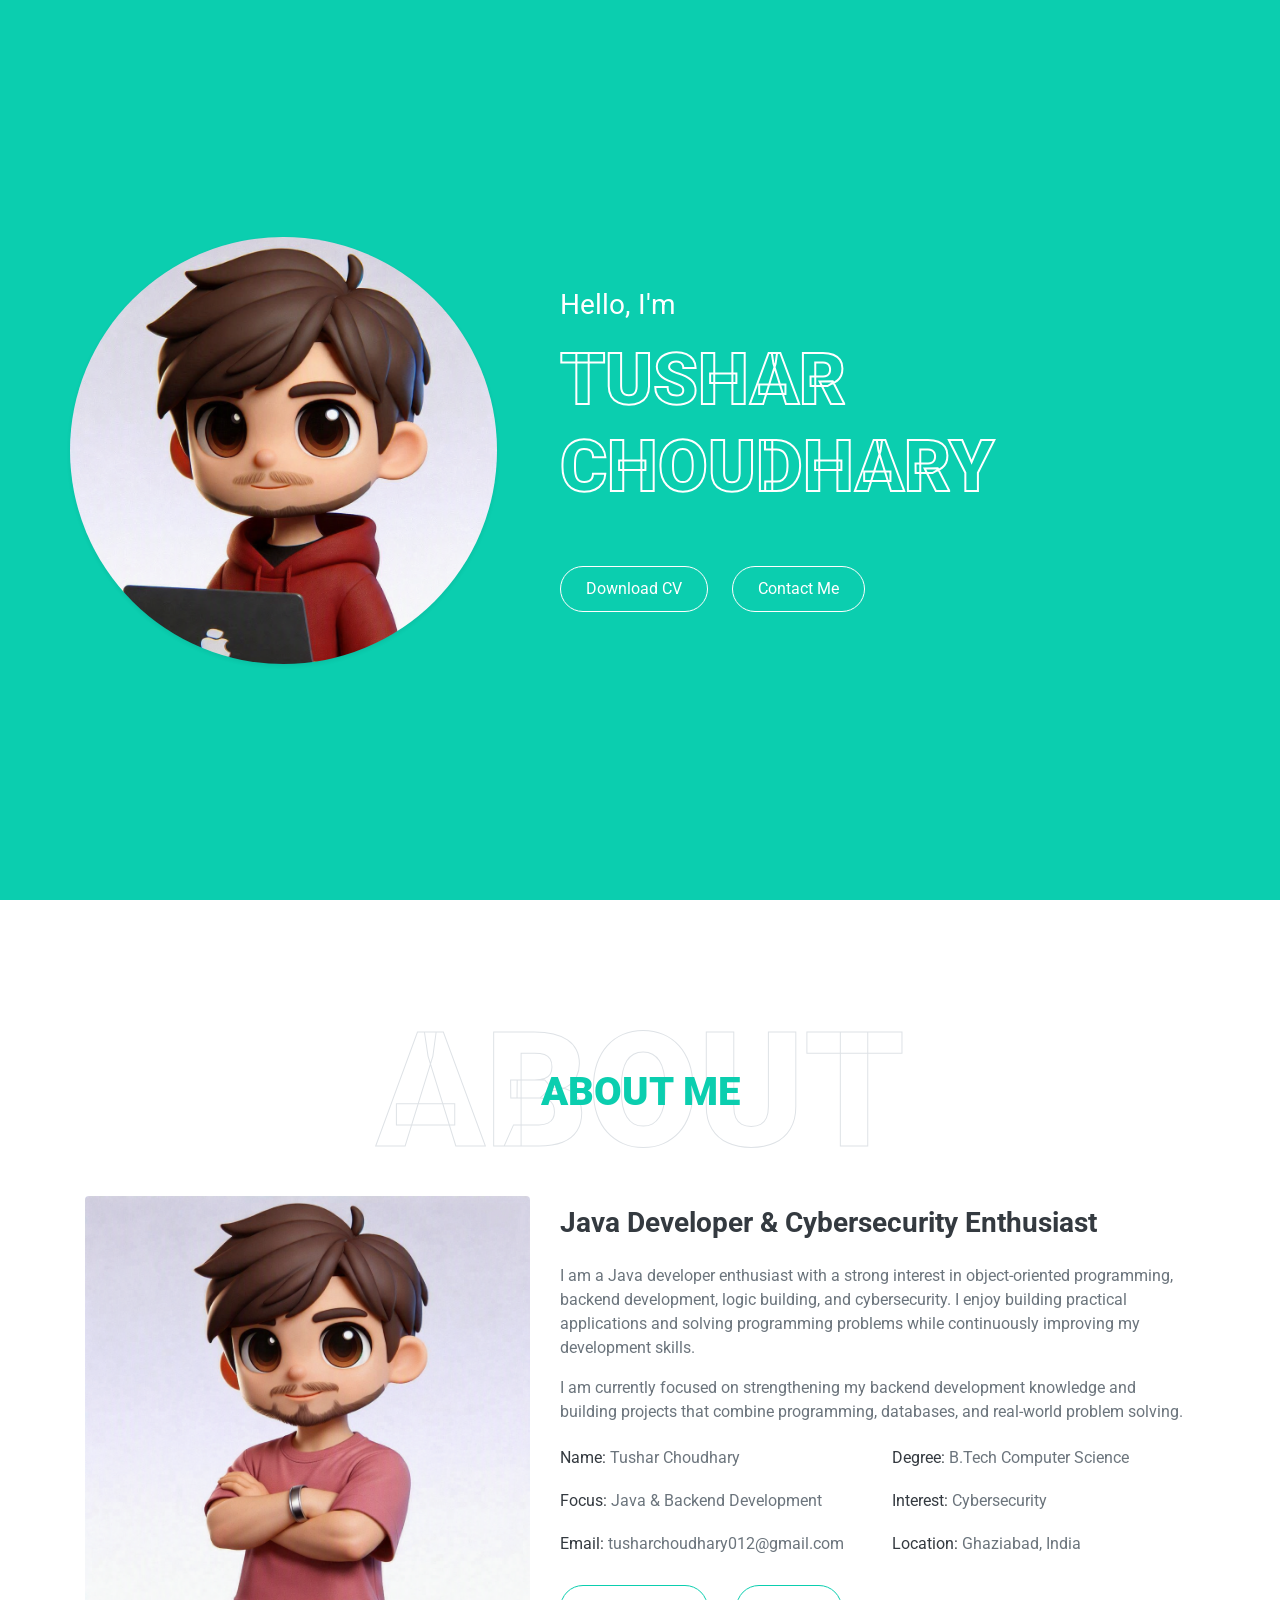
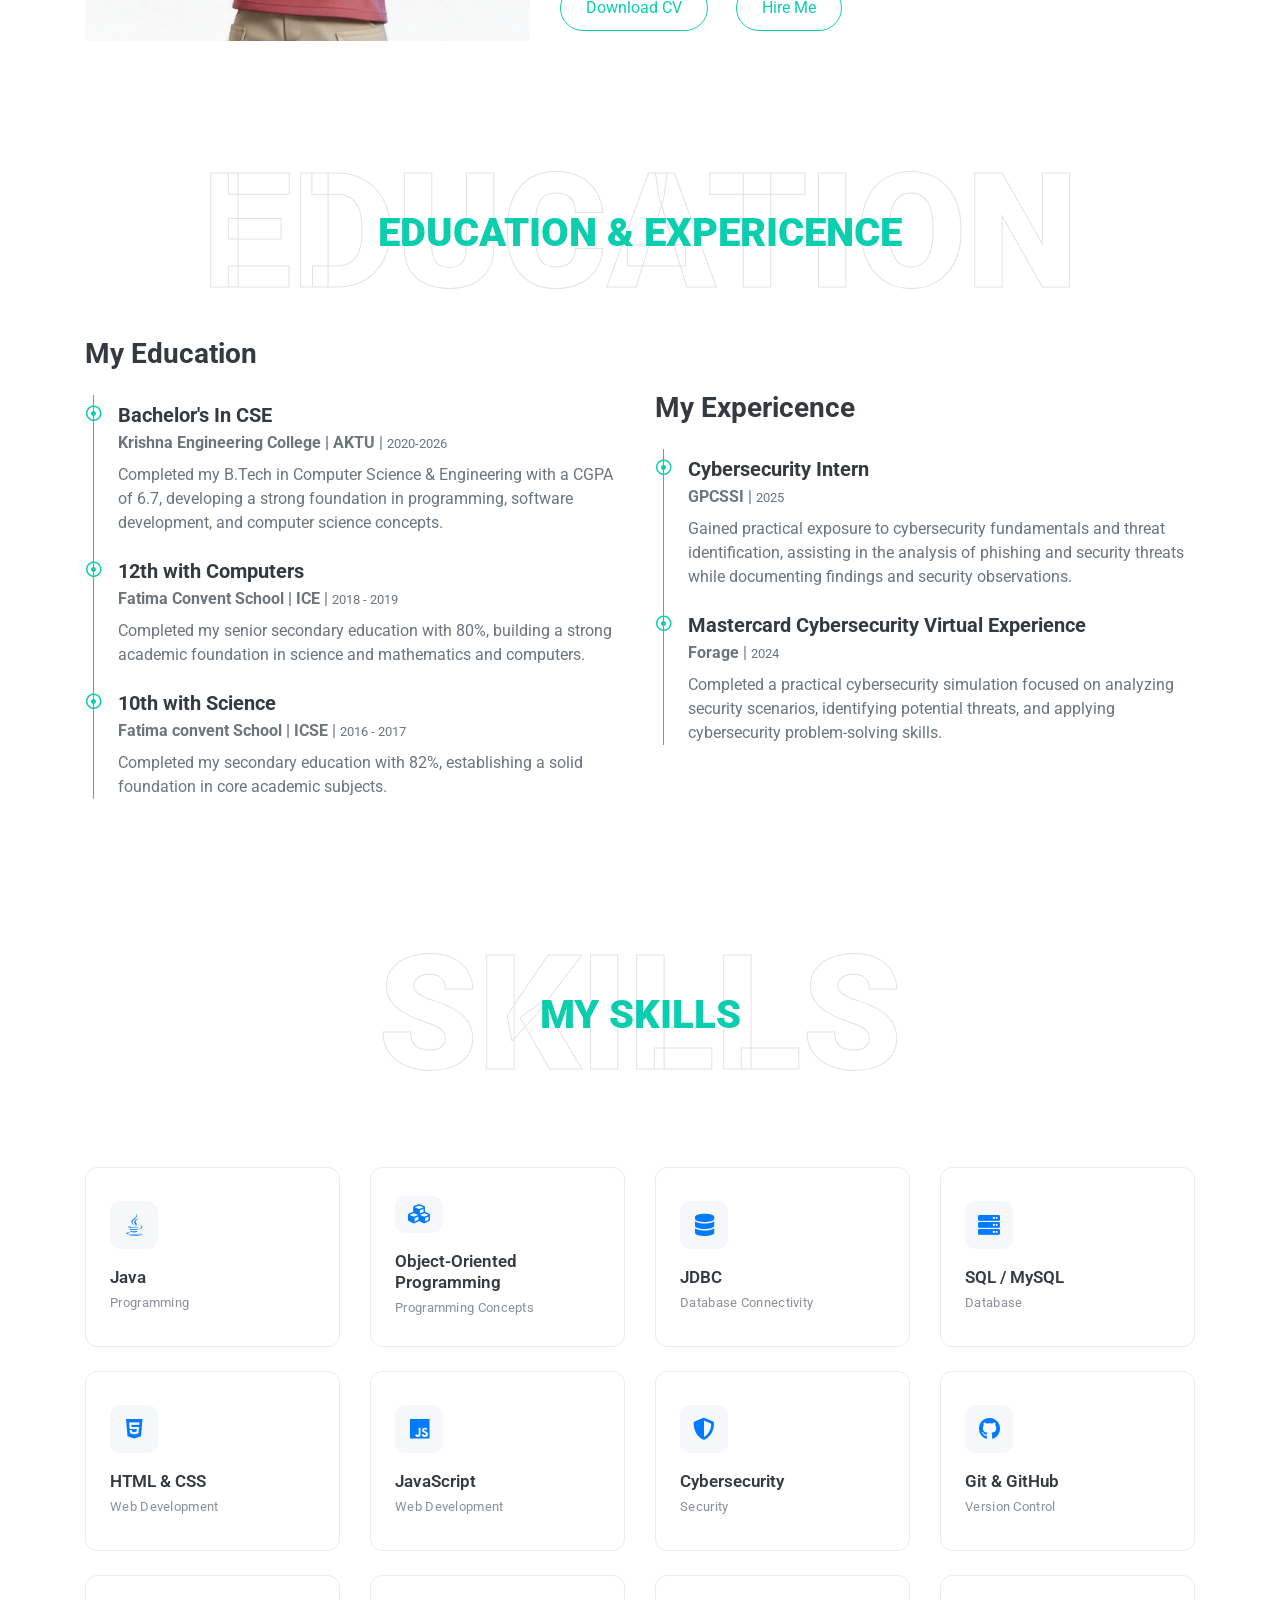
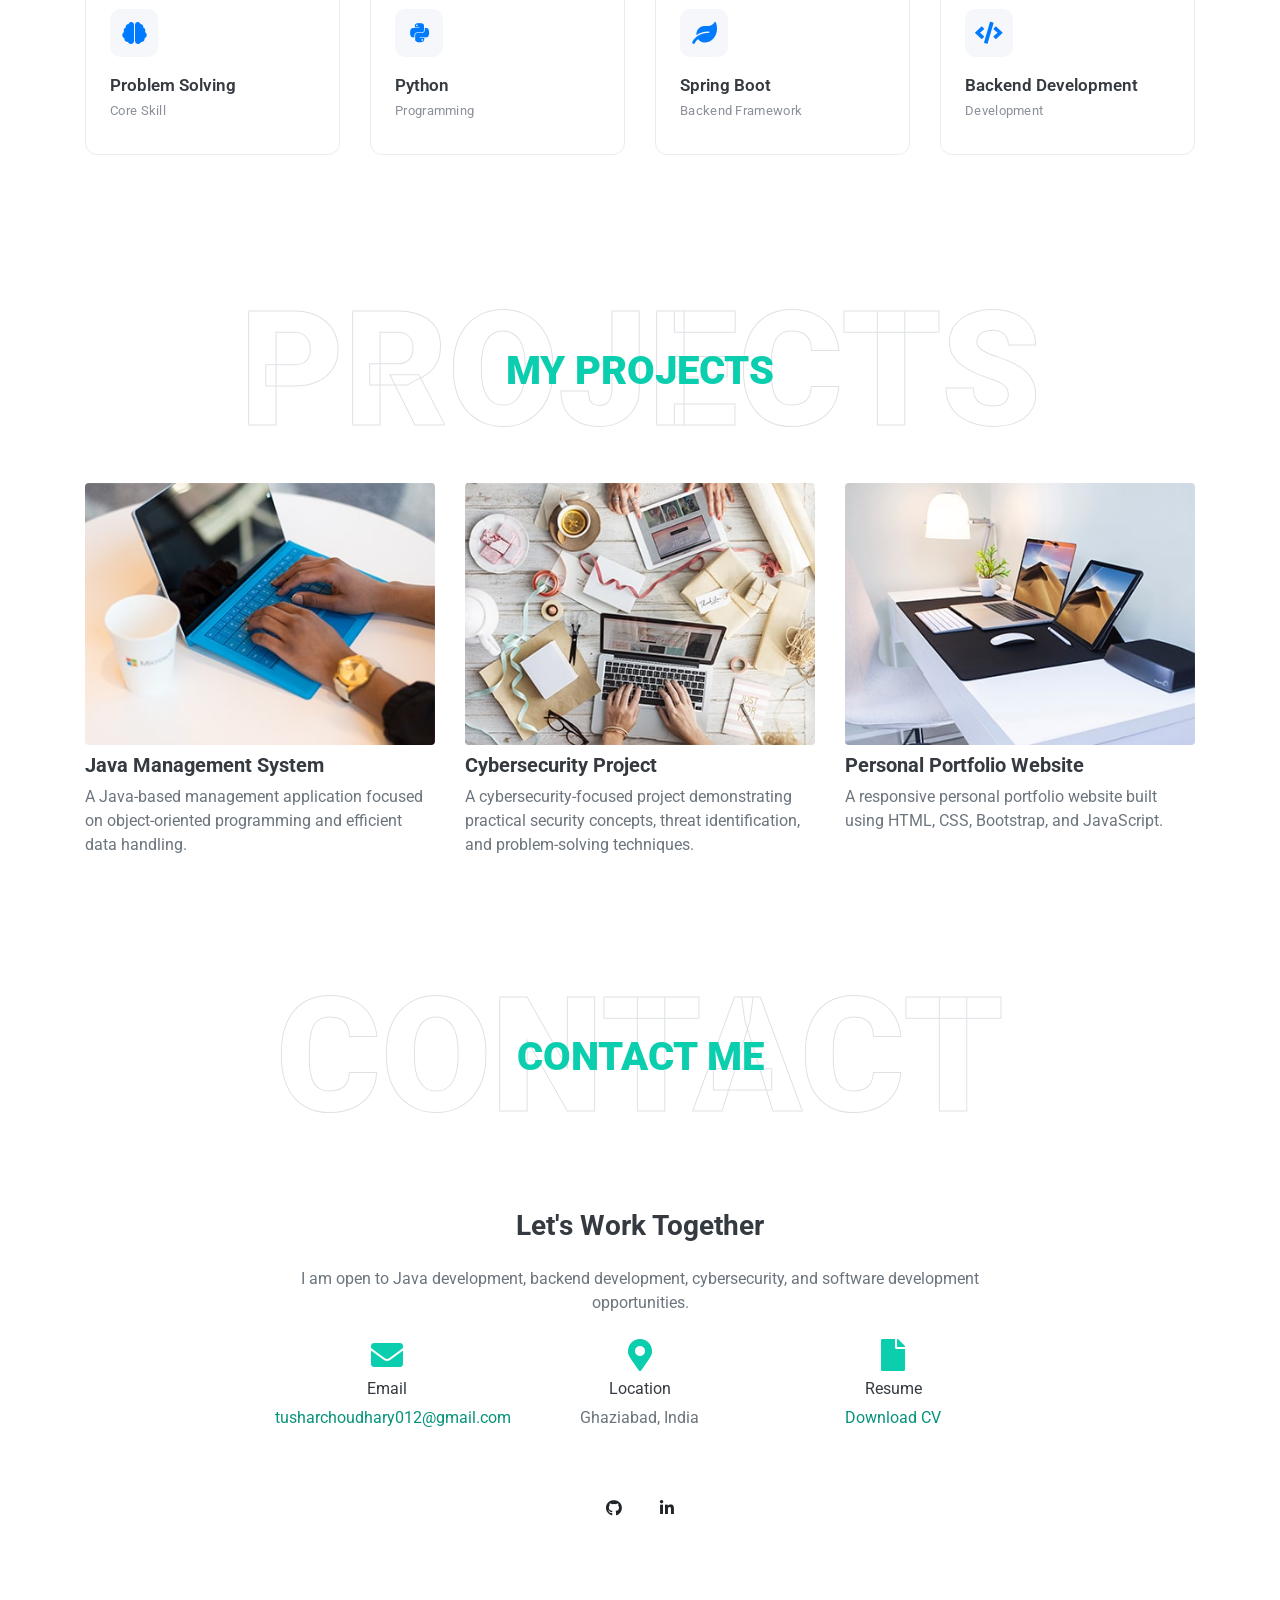
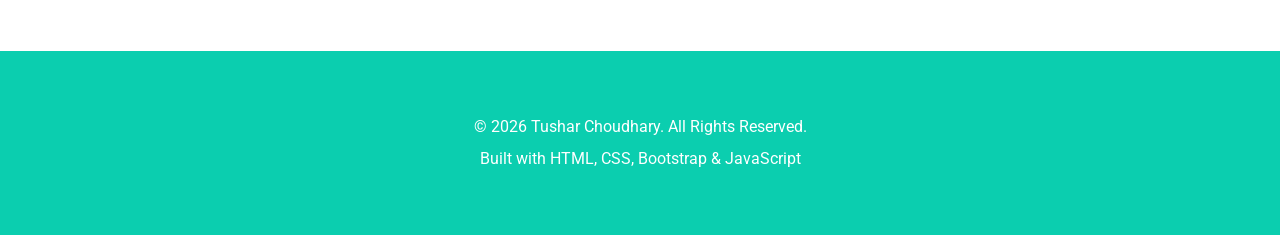
==== index.html @ 94e358a5 "Rename index_clean.html to index.html" ====
<!DOCTYPE html>
<html lang="en">

<head>
    <meta charset="utf-8">
    <title>Tushar Choudhary | Java Developer & Cybersecurity Enthusiast</title>
    <meta content="width=device-width, initial-scale=1.0" name="viewport">
    <meta content="Java Developer, Cybersecurity, Web Developer, Tushar Choudhary" name="keywords">
    <meta content="Portfolio of Tushar Choudhary - Java Developer and Cybersecurity Enthusiast." name="description">

    <!-- Favicon -->
    <link href="img/favicon.ico" rel="icon">

    <!-- Google Web Fonts -->
    <link rel="preconnect" href="https://fonts.gstatic.com">
    <link href="https://fonts.googleapis.com/css2?family=Roboto:wght@300;400;500;700;900&display=swap" rel="stylesheet">

    <!-- Font Awesome -->
    <link href="https://cdnjs.cloudflare.com/ajax/libs/font-awesome/5.10.0/css/all.min.css" rel="stylesheet">

    <!-- Libraries Stylesheet -->
    <link href="lib/owlcarousel/assets/owl.carousel.min.css" rel="stylesheet">
    <link href="lib/lightbox/css/lightbox.min.css" rel="stylesheet">

    <!-- Customized Bootstrap Stylesheet -->
    <link href="css/style.css" rel="stylesheet">
    <link href="css/custom.css" rel="stylesheet">
</head>

<body data-spy="scroll" data-target=".navbar" data-offset="51">

    <!-- Navbar Start -->
    <nav class="navbar fixed-top shadow-sm navbar-expand-lg bg-light navbar-light py-3 py-lg-0 px-lg-5">
        <a href="#home" class="navbar-brand ml-lg-3">
            <h1 class="m-0 display-5"><span class="text-primary">T</span>ushar</h1>
        </a>

        <button type="button" class="navbar-toggler" data-toggle="collapse" data-target="#navbarCollapse">
            <span class="navbar-toggler-icon"></span>
        </button>

        <div class="collapse navbar-collapse px-lg-3" id="navbarCollapse">
            <div class="navbar-nav m-auto py-0">
                <a href="#home" class="nav-item nav-link active">Home</a>
                <a href="#about" class="nav-item nav-link">About</a>
                <a href="#qualification" class="nav-item nav-link">Education</a>
                <a href="#skill" class="nav-item nav-link">Skills</a>
                <a href="#portfolio" class="nav-item nav-link">Projects</a>
                <a href="#contact" class="nav-item nav-link">Contact</a>
            </div>

            <a href="#contact" class="btn btn-outline-primary d-none d-lg-block">Contact Me</a>
        </div>
    </nav>
    <!-- Navbar End -->


    <!-- Hero Start -->
    <div class="container-fluid bg-primary d-flex align-items-center mb-5 py-5" id="home" style="min-height: 100vh;">
        <div class="container">
            <div class="row align-items-center">

                <div class="col-lg-5 px-5 pl-lg-0 pb-5 pb-lg-0">
                    <img class="img-fluid w-100 rounded-circle shadow-sm" src="img/prof1.png"
                        alt="Tushar Choudhary">
                </div>

                <div class="col-lg-7 text-center text-lg-left">
                    <h3 class="text-white font-weight-normal mb-3">Hello, I'm</h3>

                    <h1 class="display-3 text-uppercase text-primary mb-2"
                        style="-webkit-text-stroke: 2px #ffffff;">
                        Tushar Choudhary
                    </h1>

                    <h1 class="typed-text-output d-inline font-weight-lighter text-white"></h1>

                    <div class="typed-text d-none">
                        Java Developer, Web Developer, Cybersecurity Enthusiast
                    </div>

                    <div class="d-flex align-items-center justify-content-center justify-content-lg-start pt-5">
                        <a href="file/Tushar Choudhary CV.pdf"
                           class="btn btn-outline-light mr-4"
                           download>
                            Download CV
                        </a>

                        <a href="#contact" class="btn btn-outline-light">
                            Contact Me
                        </a>
                    </div>
                </div>

            </div>
        </div>
    </div>
    <!-- Hero End -->


    <!-- About Start -->
    <div class="container-fluid py-5" id="about">
        <div class="container">

            <div class="position-relative d-flex align-items-center justify-content-center">
                <h1 class="display-1 text-uppercase text-white"
                    style="-webkit-text-stroke: 1px #dee2e6;">
                    About
                </h1>
                <h1 class="position-absolute text-uppercase text-primary">About Me</h1>
            </div>

            <div class="row align-items-center">

                <div class="col-lg-5 pb-4 pb-lg-0">
                    <img class="img-fluid rounded w-100" src="img/ogpic.png"
                        alt="Tushar Choudhary">
                </div>

                <div class="col-lg-7">
                    <h3 class="mb-4">Java Developer & Cybersecurity Enthusiast</h3>

                    <p>
                        I am a Java developer enthusiast with a strong interest in
                        object-oriented programming, backend development, logic building,
                        and cybersecurity. I enjoy building practical applications and
                        solving programming problems while continuously improving my
                        development skills.
                    </p>

                    <p>
                        I am currently focused on strengthening my backend development
                        knowledge and building projects that combine programming,
                        databases, and real-world problem solving.
                    </p>

                    <div class="row mb-3">
                        <div class="col-sm-6 py-2">
                            <h6>Name:
                                <span class="text-secondary">Tushar Choudhary</span>
                            </h6>
                        </div>

                        <div class="col-sm-6 py-2">
                            <h6>Degree:
                                <span class="text-secondary">B.Tech Computer Science</span>
                            </h6>
                        </div>

                        <div class="col-sm-6 py-2">
                            <h6>Focus:
                                <span class="text-secondary">Java & Backend Development</span>
                            </h6>
                        </div>

                        <div class="col-sm-6 py-2">
                            <h6>Interest:
                                <span class="text-secondary">Cybersecurity</span>
                            </h6>
                        </div>

                        <div class="col-sm-6 py-2">
                            <h6>Email:
                                <span class="text-secondary">tusharchoudhary012@gmail.com</span>
                            </h6>
                        </div>

                        <div class="col-sm-6 py-2">
                            <h6>Location:
                                <span class="text-secondary">Ghaziabad, India</span>
                            </h6>
                        </div>
                    </div>

                    <a href="file/Tushar Choudhary CV.pdf"
                       class="btn btn-outline-primary mr-4"
                       download>
                        Download CV
                    </a>

                    <a href="#contact" class="btn btn-outline-primary">
                        Hire Me
                    </a>
                </div>

            </div>
        </div>
    </div>
    <!-- About End -->


    <!-- Education & Experience Start -->
      <div class="container-fluid py-5" id="qualification">
        <div class="container">
            <div class="position-relative d-flex align-items-center justify-content-center">
                <h1 class="display-1 text-uppercase text-white" style="-webkit-text-stroke: 1px #dee2e6;">Education</h1>
                <h1 class="position-absolute text-uppercase text-primary">Education & Expericence</h1>
            </div>
            <div class="row align-items-center">
                <div class="col-lg-6">
                    <h3 class="mb-4">My Education</h3>
                    <div class="border-left border-primary pt-2 pl-4 ml-2">
                        <div class="position-relative mb-4">
                            <i class="far fa-dot-circle text-primary position-absolute" style="top: 2px; left: -32px;"></i>
                            <h5 class="font-weight-bold mb-1">Bachelor's In CSE</h5>
                            <p class="mb-2"><strong>Krishna Engineering College | AKTU </strong> | <small>2020-2026</small></p>
                            <p>Completed my B.Tech in Computer Science & Engineering with a CGPA of 6.7, developing a strong foundation in programming, software development, and computer science concepts.</p>
                        </div>
                        <div class="position-relative mb-4">
                            <i class="far fa-dot-circle text-primary position-absolute" style="top: 2px; left: -32px;"></i>
                            <h5 class="font-weight-bold mb-1">12th with Computers</h5>
                            <p class="mb-2"><strong>Fatima Convent School | ICE</strong> | <small>2018 - 2019</small></p>
                            <p>Completed my senior secondary education with 80%, building a strong academic foundation in science and mathematics and computers.</p>
                        </div>
                        <div class="position-relative mb-4">
                            <i class="far fa-dot-circle text-primary position-absolute" style="top: 2px; left: -32px;"></i>
                            <h5 class="font-weight-bold mb-1">10th with Science</h5>
                            <p class="mb-2"><strong>Fatima convent School | ICSE</strong> | <small>2016 - 2017</small></p>
                            <p>Completed my secondary education with 82%, establishing a solid foundation in core academic subjects.</p>
                        </div>
                    </div>
                </div>
                <div class="col-lg-6">
                    <h3 class="mb-4">My Expericence</h3>
                    <div class="border-left border-primary pt-2 pl-4 ml-2">
                        <div class="position-relative mb-4">
                            <i class="far fa-dot-circle text-primary position-absolute" style="top: 2px; left: -32px;"></i>
                            <h5 class="font-weight-bold mb-1">Cybersecurity Intern</h5>
                            <p class="mb-2"><strong>GPCSSI</strong> | <small>2025</small></p>
                            <p>Gained practical exposure to cybersecurity fundamentals and threat identification, assisting in the analysis of phishing and security threats while documenting findings and security observations.</p>
                        </div>
                        <div class="position-relative mb-4">
                            <i class="far fa-dot-circle text-primary position-absolute" style="top: 2px; left: -32px;"></i>
                            <h5 class="font-weight-bold mb-1">Mastercard Cybersecurity Virtual Experience</h5>
                            <p class="mb-2"><strong>Forage</strong> | <small>2024</small></p>
                            <p>Completed a practical cybersecurity simulation focused on analyzing security scenarios, identifying potential threats, and applying cybersecurity problem-solving skills.</p>
                        </div>
                       <!-- <div class="position-relative mb-4">
                            <i class="far fa-dot-circle text-primary position-absolute" style="top: 2px; left: -32px;"></i>
                            <h5 class="font-weight-bold mb-1">Web Designer</h5>
                            <p class="mb-2"><strong>Soft Company</strong> | <small>2000 - 2050</small></p>
                            <p>Tempor eos dolore amet tempor dolor tempor. Dolore ea magna sit amet dolor eirmod. Eos ipsum est tempor dolor. Clita lorem kasd sed ea lorem diam ea lorem eirmod duo sit ipsum stet lorem diam</p>
                        </div>-->
                    </div>
                </div>
            </div>
        </div>
    </div>


    <!-- Education & Experience End -->


    <!-- Skills Start -->
   <!-- Skills Start -->
<div class="container-fluid py-5" id="skill">
    <div class="container">

        <!-- Section Heading -->
        <div class="position-relative d-flex align-items-center justify-content-center mb-5">
            <h1 class="display-1 text-uppercase text-white"
                style="-webkit-text-stroke: 1px #dee2e6;">
                Skills
            </h1>

            <h1 class="position-absolute text-uppercase text-primary">
                My Skills
            </h1>
        </div>


        <div class="row">

            <!-- Java -->
            <div class="col-lg-3 col-md-4 col-sm-6 mb-4">
                <div class="skill-card">
                    <div class="skill-icon">
                        <i class="fab fa-java"></i>
                    </div>

                    <h5>Java</h5>
                    <span>Programming</span>
                </div>
            </div>


            <!-- OOP -->
            <div class="col-lg-3 col-md-4 col-sm-6 mb-4">
                <div class="skill-card">
                    <div class="skill-icon">
                        <i class="fas fa-cubes"></i>
                    </div>

                    <h5>Object-Oriented Programming</h5>
                    <span>Programming Concepts</span>
                </div>
            </div>


            <!-- JDBC -->
            <div class="col-lg-3 col-md-4 col-sm-6 mb-4">
                <div class="skill-card">
                    <div class="skill-icon">
                        <i class="fas fa-database"></i>
                    </div>

                    <h5>JDBC</h5>
                    <span>Database Connectivity</span>
                </div>
            </div>


            <!-- SQL -->
            <div class="col-lg-3 col-md-4 col-sm-6 mb-4">
                <div class="skill-card">
                    <div class="skill-icon">
                        <i class="fas fa-server"></i>
                    </div>

                    <h5>SQL / MySQL</h5>
                    <span>Database</span>
                </div>
            </div>


            <!-- HTML -->
            <div class="col-lg-3 col-md-4 col-sm-6 mb-4">
                <div class="skill-card">
                    <div class="skill-icon">
                        <i class="fab fa-html5"></i>
                    </div>

                    <h5>HTML & CSS</h5>
                    <span>Web Development</span>
                </div>
            </div>


            <!-- JavaScript -->
            <div class="col-lg-3 col-md-4 col-sm-6 mb-4">
                <div class="skill-card">
                    <div class="skill-icon">
                        <i class="fab fa-js"></i>
                    </div>

                    <h5>JavaScript</h5>
                    <span>Web Development</span>
                </div>
            </div>


            <!-- Cybersecurity -->
            <div class="col-lg-3 col-md-4 col-sm-6 mb-4">
                <div class="skill-card">
                    <div class="skill-icon">
                        <i class="fas fa-shield-alt"></i>
                    </div>

                    <h5>Cybersecurity</h5>
                    <span>Security</span>
                </div>
            </div>


            <!-- Git -->
            <div class="col-lg-3 col-md-4 col-sm-6 mb-4">
                <div class="skill-card">
                    <div class="skill-icon">
                        <i class="fab fa-github"></i>
                    </div>

                    <h5>Git & GitHub</h5>
                    <span>Version Control</span>
                </div>
            </div>


            <!-- Problem Solving -->
            <div class="col-lg-3 col-md-4 col-sm-6 mb-4">
                <div class="skill-card">
                    <div class="skill-icon">
                        <i class="fas fa-brain"></i>
                    </div>

                    <h5>Problem Solving</h5>
                    <span>Core Skill</span>
                </div>
            </div>



            

            <!-- Python -->
            <div class="col-lg-3 col-md-4 col-sm-6 mb-4">
                <div class="skill-card">
                    <div class="skill-icon">
                        <i class="fab fa-python"></i>
                    </div>

                    <h5>Python</h5>
                    <span>Programming</span>
                </div>
            </div>




            <!-- Spring Boot -->
            <div class="col-lg-3 col-md-4 col-sm-6 mb-4">
                <div class="skill-card">
                    <div class="skill-icon">
                        <i class="fas fa-leaf"></i>
                    </div>

                    <h5>Spring Boot</h5>
                    <span>Backend Framework</span>
                </div>
            </div>




            <!-- Backend -->
            <div class="col-lg-3 col-md-4 col-sm-6 mb-4">
                <div class="skill-card">
                    <div class="skill-icon">
                        <i class="fas fa-code"></i>
                    </div>

                    <h5>Backend Development</h5>
                    <span>Development</span>
                </div>
            </div>

        </div>
    </div>
</div>
<!-- Skills End -->

    <!-- Projects Start -->
    <!-- Portfolio Start -->
<div class="container-fluid pt-5 pb-3" id="portfolio">
    <div class="container">

        <div class="position-relative d-flex align-items-center justify-content-center">
            <h1 class="display-1 text-uppercase text-white"
                style="-webkit-text-stroke: 1px #dee2e6;">Projects</h1>

            <h1 class="position-absolute text-uppercase text-primary">
                My Projects
            </h1>
        </div>

        <div class="row">
            <div class="col-12 text-center mb-2">
            </div>
        </div>

        <div class="row portfolio-container">

            <!-- Project 1 -->
            <div class="col-lg-4 col-md-6 mb-4 portfolio-item first">

                <div class="position-relative overflow-hidden mb-2">

                    <img class="img-fluid rounded w-100"
                         src="img/portfolio-1.jpg"
                         alt="Java Management System">

                    <div class="portfolio-btn bg-primary d-flex align-items-center justify-content-center">

                        <a href="https://github.com/YOUR_USERNAME/YOUR_PROJECT_1"
                           target="_blank"
                           rel="noopener noreferrer">

                            <i class="fab fa-github text-white"
                               style="font-size: 60px;"></i>

                        </a>

                    </div>

                </div>

                <h5 class="font-weight-bold">
                    Java Management System
                </h5>

                <p>
                    A Java-based management application focused on
                    object-oriented programming and efficient data handling.
                </p>

            </div>


            <!-- Project 2 -->
            <div class="col-lg-4 col-md-6 mb-4 portfolio-item second">

                <div class="position-relative overflow-hidden mb-2">

                    <img class="img-fluid rounded w-100"
                         src="img/portfolio-2.jpg"
                         alt="Cybersecurity Project">

                    <div class="portfolio-btn bg-primary d-flex align-items-center justify-content-center">

                        <a href="https://github.com/YOUR_USERNAME/YOUR_PROJECT_2"
                           target="_blank"
                           rel="noopener noreferrer">

                            <i class="fab fa-github text-white"
                               style="font-size: 60px;"></i>

                        </a>

                    </div>

                </div>

                <h5 class="font-weight-bold">
                    Cybersecurity Project
                </h5>

                <p>
                    A cybersecurity-focused project demonstrating practical
                    security concepts, threat identification, and
                    problem-solving techniques.
                </p>

            </div>


            <!-- Project 3 -->
            <div class="col-lg-4 col-md-6 mb-4 portfolio-item third">

                <div class="position-relative overflow-hidden mb-2">

                    <img class="img-fluid rounded w-100"
                         src="img/portfolio-3.jpg"
                         alt="Personal Portfolio Website">

                    <div class="portfolio-btn bg-primary d-flex align-items-center justify-content-center">

                        <a href="https://github.com/YOUR_USERNAME/YOUR_PROJECT_3"
                           target="_blank"
                           rel="noopener noreferrer">

                            <i class="fab fa-github text-white"
                               style="font-size: 60px;"></i>

                        </a>

                    </div>

                </div>

                <h5 class="font-weight-bold">
                    Personal Portfolio Website
                </h5>

                <p>
                    A responsive personal portfolio website built using
                    HTML, CSS, Bootstrap, and JavaScript.
                </p>

            </div>

        </div>
    </div>
</div>
<!-- Portfolio End -->
    <!-- Projects End -->


    <!-- Contact Start -->
    <div class="container-fluid py-5" id="contact">
        <div class="container">

            <div class="position-relative d-flex align-items-center justify-content-center mb-5">
                <h1 class="display-1 text-uppercase text-white"
                    style="-webkit-text-stroke: 1px #dee2e6;">
                    Contact
                </h1>
                <h1 class="position-absolute text-uppercase text-primary">
                    Contact Me
                </h1>
            </div>

            <div class="row justify-content-center">

                <div class="col-lg-8 text-center">

                    <h3 class="mb-4">Let's Work Together</h3>

                    <p class="mb-4">
                        I am open to Java development, backend development,
                        cybersecurity, and software development opportunities.
                    </p>

                    <div class="row mb-4">

                        <div class="col-sm-4 mb-3">
                            <i class="fa fa-envelope text-primary fa-2x mb-2"></i>
                            <h6>Email</h6>
                            <a href="mailto:tusharchoudhary012@gmail.com">
                                tusharchoudhary012@gmail.com
                            </a>
                        </div>

                        <div class="col-sm-4 mb-3">
                            <i class="fa fa-map-marker-alt text-primary fa-2x mb-2"></i>
                            <h6>Location</h6>
                            <p>Ghaziabad, India</p>
                        </div>

                        <div class="col-sm-4 mb-3">
                            <i class="fa fa-file text-primary fa-2x mb-2"></i>
                            <h6>Resume</h6>
                            <a href="file/Tushar Choudhary CV.pdf" download>
                                Download CV
                            </a>
                        </div>

                    </div>

                    <!-- Replace these links with your actual profiles -->
                    <div class="d-flex justify-content-center mb-4">

                        <a class="btn btn-light btn-social mr-2"
                           href="https://github.com/Cha0ticDEV"
                           target="_blank"
                           rel="noopener noreferrer"
                           aria-label="GitHub">
                            <i class="fab fa-github"></i>
                        </a>

                        <a class="btn btn-light btn-social"
                           href="https://www.linkedin.com/"
                           target="_blank"
                           rel="noopener noreferrer"
                           aria-label="LinkedIn">
                            <i class="fab fa-linkedin-in"></i>
                        </a>

                    </div>

                </div>
            </div>

        </div>
    </div>
    <!-- Contact End -->


    <!-- Footer Start -->
    <div class="container-fluid bg-primary text-white mt-5 py-5 px-sm-3 px-md-5">
        <div class="container text-center py-3">

            <p class="m-0">
                &copy; 2026 Tushar Choudhary. All Rights Reserved.
            </p>

            <p class="m-0 mt-2">
                Built with HTML, CSS, Bootstrap & JavaScript
            </p>

        </div>
    </div>
    <!-- Footer End -->


    <!-- Back to Top -->
    <a href="#home"
       class="btn btn-outline-dark px-0 back-to-top">
        <i class="fa fa-angle-double-up"></i>
    </a>


    <!-- JavaScript Libraries -->
    <script src="https://code.jquery.com/jquery-3.4.1.min.js"></script>
    <script src="https://stackpath.bootstrapcdn.com/bootstrap/4.4.1/js/bootstrap.bundle.min.js"></script>
    <script src="lib/typed/typed.min.js"></script>
    <script src="lib/easing/easing.min.js"></script>
    <script src="lib/waypoints/waypoints.min.js"></script>
    <script src="lib/owlcarousel/owl.carousel.min.js"></script>
    <script src="lib/isotope/isotope.pkgd.min.js"></script>
    <script src="lib/lightbox/js/lightbox.min.js"></script>

    <!-- Template Javascript -->
    <script src="js/main.js"></script>

</body>
</html>
---- css/style.css ----
/******* Bootstrap Theming ********/
/*!
 * Bootstrap v4.5.3 (https://getbootstrap.com/)
 * Copyright 2011-2020 The Bootstrap Authors
 * Copyright 2011-2020 Twitter, Inc.
 * Licensed under MIT (https://github.com/twbs/bootstrap/blob/main/LICENSE)
 */
:root {
  --blue: #007bff;
  --indigo: #6610f2;
  --purple: #6f42c1;
  --pink: #e83e8c;
  --red: #dc3545;
  --orange: #fd7e14;
  --yellow: #ffc107;
  --green: #28a745;
  --teal: #20c997;
  --cyan: #17a2b8;
  --white: #fff;
  --gray: #6c757d;
  --gray-dark: #343a40;
  --primary: #0BCEAF;
  --secondary: #6c757d;
  --success: #28a745;
  --info: #17a2b8;
  --warning: #ffc107;
  --danger: #dc3545;
  --light: #ffffff;
  --dark: #343a40;
  --breakpoint-xs: 0;
  --breakpoint-sm: 576px;
  --breakpoint-md: 768px;
  --breakpoint-lg: 992px;
  --breakpoint-xl: 1200px;
  --font-family-sans-serif: "Roboto", sans-serif;
  --font-family-monospace: SFMono-Regular, Menlo, Monaco, Consolas, "Liberation Mono", "Courier New", monospace;
}

*,
*::before,
*::after {
  box-sizing: border-box;
}

html {
  font-family: sans-serif;
  line-height: 1.15;
  -webkit-text-size-adjust: 100%;
  -webkit-tap-highlight-color: rgba(0, 0, 0, 0);
}

article, aside, figcaption, figure, footer, header, hgroup, main, nav, section {
  display: block;
}

body {
  margin: 0;
  font-family: "Roboto", sans-serif;
  font-size: 1rem;
  font-weight: 400;
  line-height: 1.5;
  color: #6c757d;
  text-align: left;
  background-color: #ffffff;
}

[tabindex="-1"]:focus:not(:focus-visible) {
  outline: 0 !important;
}

hr {
  box-sizing: content-box;
  height: 0;
  overflow: visible;
}

h1, h2, h3, h4, h5, h6 {
  margin-top: 0;
  margin-bottom: 0.5rem;
}

p {
  margin-top: 0;
  margin-bottom: 1rem;
}

abbr[title],
abbr[data-original-title] {
  text-decoration: underline;
  text-decoration: underline dotted;
  cursor: help;
  border-bottom: 0;
  text-decoration-skip-ink: none;
}

address {
  margin-bottom: 1rem;
  font-style: normal;
  line-height: inherit;
}

ol,
ul,
dl {
  margin-top: 0;
  margin-bottom: 1rem;
}

ol ol,
ul ul,
ol ul,
ul ol {
  margin-bottom: 0;
}

dt {
  font-weight: 700;
}

dd {
  margin-bottom: .5rem;
  margin-left: 0;
}

blockquote {
  margin: 0 0 1rem;
}

b,
strong {
  font-weight: bolder;
}

small {
  font-size: 80%;
}

sub,
sup {
  position: relative;
  font-size: 75%;
  line-height: 0;
  vertical-align: baseline;
}

sub {
  bottom: -.25em;
}

sup {
  top: -.5em;
}

a {
  color: #06937b;
  text-decoration: none;
  background-color: transparent;
}

a:hover {
  color: #078571;
  text-decoration: underline;
}

a:not([href]):not([class]) {
  color: inherit;
  text-decoration: none;
}

a:not([href]):not([class]):hover {
  color: inherit;
  text-decoration: none;
}

pre,
code,
kbd,
samp {
  font-family: SFMono-Regular, Menlo, Monaco, Consolas, "Liberation Mono", "Courier New", monospace;
  font-size: 1em;
}

pre {
  margin-top: 0;
  margin-bottom: 1rem;
  overflow: auto;
  -ms-overflow-style: scrollbar;
}

figure {
  margin: 0 0 1rem;
}

img {
  vertical-align: middle;
  border-style: none;
}

svg {
  overflow: hidden;
  vertical-align: middle;
}

table {
  border-collapse: collapse;
}

caption {
  padding-top: 0.75rem;
  padding-bottom: 0.75rem;
  color: #6c757d;
  text-align: left;
  caption-side: bottom;
}

th {
  text-align: inherit;
  text-align: -webkit-match-parent;
}

label {
  display: inline-block;
  margin-bottom: 0.5rem;
}

button {
  border-radius: 0;
}

button:focus {
  outline: 1px dotted;
  outline: 5px auto -webkit-focus-ring-color;
}

input,
button,
select,
optgroup,
textarea {
  margin: 0;
  font-family: inherit;
  font-size: inherit;
  line-height: inherit;
}

button,
input {
  overflow: visible;
}

button,
select {
  text-transform: none;
}

[role="button"] {
  cursor: pointer;
}

select {
  word-wrap: normal;
}

button,
[type="button"],
[type="reset"],
[type="submit"] {
  -webkit-appearance: button;
}

button:not(:disabled),
[type="button"]:not(:disabled),
[type="reset"]:not(:disabled),
[type="submit"]:not(:disabled) {
  cursor: pointer;
}

button::-moz-focus-inner,
[type="button"]::-moz-focus-inner,
[type="reset"]::-moz-focus-inner,
[type="submit"]::-moz-focus-inner {
  padding: 0;
  border-style: none;
}

input[type="radio"],
input[type="checkbox"] {
  box-sizing: border-box;
  padding: 0;
}

textarea {
  overflow: auto;
  resize: vertical;
}

fieldset {
  min-width: 0;
  padding: 0;
  margin: 0;
  border: 0;
}

legend {
  display: block;
  width: 100%;
  max-width: 100%;
  padding: 0;
  margin-bottom: .5rem;
  font-size: 1.5rem;
  line-height: inherit;
  color: inherit;
  white-space: normal;
}

@media (max-width: 1200px) {
  legend {
    font-size: calc(1.275rem + 0.3vw) ;
  }
}

progress {
  vertical-align: baseline;
}

[type="number"]::-webkit-inner-spin-button,
[type="number"]::-webkit-outer-spin-button {
  height: auto;
}

[type="search"] {
  outline-offset: -2px;
  -webkit-appearance: none;
}

[type="search"]::-webkit-search-decoration {
  -webkit-appearance: none;
}

::-webkit-file-upload-button {
  font: inherit;
  -webkit-appearance: button;
}

output {
  display: inline-block;
}

summary {
  display: list-item;
  cursor: pointer;
}

template {
  display: none;
}

[hidden] {
  display: none !important;
}

h1, h2, h3, h4, h5, h6,
.h1, .h2, .h3, .h4, .h5, .h6 {
  margin-bottom: 0.5rem;
  font-weight: 500;
  line-height: 1.2;
  color: #343a40;
}

h1, .h1 {
  font-size: 2.5rem;
}

@media (max-width: 1200px) {
  h1, .h1 {
    font-size: calc(1.375rem + 1.5vw) ;
  }
}

h2, .h2 {
  font-size: 2rem;
}

@media (max-width: 1200px) {
  h2, .h2 {
    font-size: calc(1.325rem + 0.9vw) ;
  }
}

h3, .h3 {
  font-size: 1.75rem;
}

@media (max-width: 1200px) {
  h3, .h3 {
    font-size: calc(1.3rem + 0.6vw) ;
  }
}

h4, .h4 {
  font-size: 1.5rem;
}

@media (max-width: 1200px) {
  h4, .h4 {
    font-size: calc(1.275rem + 0.3vw) ;
  }
}

h5, .h5 {
  font-size: 1.25rem;
}

h6, .h6 {
  font-size: 1rem;
}

.lead {
  font-size: 1.25rem;
  font-weight: 300;
}

.display-1 {
  font-size: 10rem;
  font-weight: 300;
  line-height: 1.2;
}

@media (max-width: 1200px) {
  .display-1 {
    font-size: calc(2.125rem + 10.5vw) ;
  }
}

.display-2 {
  font-size: 5.5rem;
  font-weight: 300;
  line-height: 1.2;
}

@media (max-width: 1200px) {
  .display-2 {
    font-size: calc(1.675rem + 5.1vw) ;
  }
}

.display-3 {
  font-size: 4.5rem;
  font-weight: 300;
  line-height: 1.2;
}

@media (max-width: 1200px) {
  .display-3 {
    font-size: calc(1.575rem + 3.9vw) ;
  }
}

.display-4 {
  font-size: 3.5rem;
  font-weight: 300;
  line-height: 1.2;
}

@media (max-width: 1200px) {
  .display-4 {
    font-size: calc(1.475rem + 2.7vw) ;
  }
}

hr {
  margin-top: 1rem;
  margin-bottom: 1rem;
  border: 0;
  border-top: 1px solid rgba(0, 0, 0, 0.1);
}

small,
.small {
  font-size: 80%;
  font-weight: 400;
}

mark,
.mark {
  padding: 0.2em;
  background-color: #fcf8e3;
}

.list-unstyled {
  padding-left: 0;
  list-style: none;
}

.list-inline {
  padding-left: 0;
  list-style: none;
}

.list-inline-item {
  display: inline-block;
}

.list-inline-item:not(:last-child) {
  margin-right: 0.5rem;
}

.initialism {
  font-size: 90%;
  text-transform: uppercase;
}

.blockquote {
  margin-bottom: 1rem;
  font-size: 1.25rem;
}

.blockquote-footer {
  display: block;
  font-size: 80%;
  color: #6c757d;
}

.blockquote-footer::before {
  content: "\2014\00A0";
}

.img-fluid {
  max-width: 100%;
  height: auto;
}

.img-thumbnail {
  padding: 0.25rem;
  background-color: #ffffff;
  border: 1px solid #dee2e6;
  border-radius: 0.25rem;
  max-width: 100%;
  height: auto;
}

.figure {
  display: inline-block;
}

.figure-img {
  margin-bottom: 0.5rem;
  line-height: 1;
}

.figure-caption {
  font-size: 90%;
  color: #6c757d;
}

code {
  font-size: 87.5%;
  color: #e83e8c;
  word-wrap: break-word;
}

a > code {
  color: inherit;
}

kbd {
  padding: 0.2rem 0.4rem;
  font-size: 87.5%;
  color: #fff;
  background-color: #212529;
  border-radius: 0.2rem;
}

kbd kbd {
  padding: 0;
  font-size: 100%;
  font-weight: 700;
}

pre {
  display: block;
  font-size: 87.5%;
  color: #212529;
}

pre code {
  font-size: inherit;
  color: inherit;
  word-break: normal;
}

.pre-scrollable {
  max-height: 340px;
  overflow-y: scroll;
}

.container,
.container-fluid,
.container-sm,
.container-md,
.container-lg,
.container-xl {
  width: 100%;
  padding-right: 15px;
  padding-left: 15px;
  margin-right: auto;
  margin-left: auto;
}

@media (min-width: 576px) {
  .container, .container-sm {
    max-width: 540px;
  }
}

@media (min-width: 768px) {
  .container, .container-sm, .container-md {
    max-width: 720px;
  }
}

@media (min-width: 992px) {
  .container, .container-sm, .container-md, .container-lg {
    max-width: 960px;
  }
}

@media (min-width: 1200px) {
  .container, .container-sm, .container-md, .container-lg, .container-xl {
    max-width: 1140px;
  }
}

.row {
  display: flex;
  flex-wrap: wrap;
  margin-right: -15px;
  margin-left: -15px;
}

.no-gutters {
  margin-right: 0;
  margin-left: 0;
}

.no-gutters > .col,
.no-gutters > [class*="col-"] {
  padding-right: 0;
  padding-left: 0;
}

.col-1, .col-2, .col-3, .col-4, .col-5, .col-6, .col-7, .col-8, .col-9, .col-10, .col-11, .col-12, .col,
.col-auto, .col-sm-1, .col-sm-2, .col-sm-3, .col-sm-4, .col-sm-5, .col-sm-6, .col-sm-7, .col-sm-8, .col-sm-9, .col-sm-10, .col-sm-11, .col-sm-12, .col-sm,
.col-sm-auto, .col-md-1, .col-md-2, .col-md-3, .col-md-4, .col-md-5, .col-md-6, .col-md-7, .col-md-8, .col-md-9, .col-md-10, .col-md-11, .col-md-12, .col-md,
.col-md-auto, .col-lg-1, .col-lg-2, .col-lg-3, .col-lg-4, .col-lg-5, .col-lg-6, .col-lg-7, .col-lg-8, .col-lg-9, .col-lg-10, .col-lg-11, .col-lg-12, .col-lg,
.col-lg-auto, .col-xl-1, .col-xl-2, .col-xl-3, .col-xl-4, .col-xl-5, .col-xl-6, .col-xl-7, .col-xl-8, .col-xl-9, .col-xl-10, .col-xl-11, .col-xl-12, .col-xl,
.col-xl-auto {
  position: relative;
  width: 100%;
  padding-right: 15px;
  padding-left: 15px;
}

.col {
  flex-basis: 0;
  flex-grow: 1;
  max-width: 100%;
}

.row-cols-1 > * {
  flex: 0 0 100%;
  max-width: 100%;
}

.row-cols-2 > * {
  flex: 0 0 50%;
  max-width: 50%;
}

.row-cols-3 > * {
  flex: 0 0 33.33333%;
  max-width: 33.33333%;
}

.row-cols-4 > * {
  flex: 0 0 25%;
  max-width: 25%;
}

.row-cols-5 > * {
  flex: 0 0 20%;
  max-width: 20%;
}

.row-cols-6 > * {
  flex: 0 0 16.66667%;
  max-width: 16.66667%;
}

.col-auto {
  flex: 0 0 auto;
  width: auto;
  max-width: 100%;
}

.col-1 {
  flex: 0 0 8.33333%;
  max-width: 8.33333%;
}

.col-2 {
  flex: 0 0 16.66667%;
  max-width: 16.66667%;
}

.col-3 {
  flex: 0 0 25%;
  max-width: 25%;
}

.col-4 {
  flex: 0 0 33.33333%;
  max-width: 33.33333%;
}

.col-5 {
  flex: 0 0 41.66667%;
  max-width: 41.66667%;
}

.col-6 {
  flex: 0 0 50%;
  max-width: 50%;
}

.col-7 {
  flex: 0 0 58.33333%;
  max-width: 58.33333%;
}

.col-8 {
  flex: 0 0 66.66667%;
  max-width: 66.66667%;
}

.col-9 {
  flex: 0 0 75%;
  max-width: 75%;
}

.col-10 {
  flex: 0 0 83.33333%;
  max-width: 83.33333%;
}

.col-11 {
  flex: 0 0 91.66667%;
  max-width: 91.66667%;
}

.col-12 {
  flex: 0 0 100%;
  max-width: 100%;
}

.order-first {
  order: -1;
}

.order-last {
  order: 13;
}

.order-0 {
  order: 0;
}

.order-1 {
  order: 1;
}

.order-2 {
  order: 2;
}

.order-3 {
  order: 3;
}

.order-4 {
  order: 4;
}

.order-5 {
  order: 5;
}

.order-6 {
  order: 6;
}

.order-7 {
  order: 7;
}

.order-8 {
  order: 8;
}

.order-9 {
  order: 9;
}

.order-10 {
  order: 10;
}

.order-11 {
  order: 11;
}

.order-12 {
  order: 12;
}

.offset-1 {
  margin-left: 8.33333%;
}

.offset-2 {
  margin-left: 16.66667%;
}

.offset-3 {
  margin-left: 25%;
}

.offset-4 {
  margin-left: 33.33333%;
}

.offset-5 {
  margin-left: 41.66667%;
}

.offset-6 {
  margin-left: 50%;
}

.offset-7 {
  margin-left: 58.33333%;
}

.offset-8 {
  margin-left: 66.66667%;
}

.offset-9 {
  margin-left: 75%;
}

.offset-10 {
  margin-left: 83.33333%;
}

.offset-11 {
  margin-left: 91.66667%;
}

@media (min-width: 576px) {
  .col-sm {
    flex-basis: 0;
    flex-grow: 1;
    max-width: 100%;
  }
  .row-cols-sm-1 > * {
    flex: 0 0 100%;
    max-width: 100%;
  }
  .row-cols-sm-2 > * {
    flex: 0 0 50%;
    max-width: 50%;
  }
  .row-cols-sm-3 > * {
    flex: 0 0 33.33333%;
    max-width: 33.33333%;
  }
  .row-cols-sm-4 > * {
    flex: 0 0 25%;
    max-width: 25%;
  }
  .row-cols-sm-5 > * {
    flex: 0 0 20%;
    max-width: 20%;
  }
  .row-cols-sm-6 > * {
    flex: 0 0 16.66667%;
    max-width: 16.66667%;
  }
  .col-sm-auto {
    flex: 0 0 auto;
    width: auto;
    max-width: 100%;
  }
  .col-sm-1 {
    flex: 0 0 8.33333%;
    max-width: 8.33333%;
  }
  .col-sm-2 {
    flex: 0 0 16.66667%;
    max-width: 16.66667%;
  }
  .col-sm-3 {
    flex: 0 0 25%;
    max-width: 25%;
  }
  .col-sm-4 {
    flex: 0 0 33.33333%;
    max-width: 33.33333%;
  }
  .col-sm-5 {
    flex: 0 0 41.66667%;
    max-width: 41.66667%;
  }
  .col-sm-6 {
    flex: 0 0 50%;
    max-width: 50%;
  }
  .col-sm-7 {
    flex: 0 0 58.33333%;
    max-width: 58.33333%;
  }
  .col-sm-8 {
    flex: 0 0 66.66667%;
    max-width: 66.66667%;
  }
  .col-sm-9 {
    flex: 0 0 75%;
    max-width: 75%;
  }
  .col-sm-10 {
    flex: 0 0 83.33333%;
    max-width: 83.33333%;
  }
  .col-sm-11 {
    flex: 0 0 91.66667%;
    max-width: 91.66667%;
  }
  .col-sm-12 {
    flex: 0 0 100%;
    max-width: 100%;
  }
  .order-sm-first {
    order: -1;
  }
  .order-sm-last {
    order: 13;
  }
  .order-sm-0 {
    order: 0;
  }
  .order-sm-1 {
    order: 1;
  }
  .order-sm-2 {
    order: 2;
  }
  .order-sm-3 {
    order: 3;
  }
  .order-sm-4 {
    order: 4;
  }
  .order-sm-5 {
    order: 5;
  }
  .order-sm-6 {
    order: 6;
  }
  .order-sm-7 {
    order: 7;
  }
  .order-sm-8 {
    order: 8;
  }
  .order-sm-9 {
    order: 9;
  }
  .order-sm-10 {
    order: 10;
  }
  .order-sm-11 {
    order: 11;
  }
  .order-sm-12 {
    order: 12;
  }
  .offset-sm-0 {
    margin-left: 0;
  }
  .offset-sm-1 {
    margin-left: 8.33333%;
  }
  .offset-sm-2 {
    margin-left: 16.66667%;
  }
  .offset-sm-3 {
    margin-left: 25%;
  }
  .offset-sm-4 {
    margin-left: 33.33333%;
  }
  .offset-sm-5 {
    margin-left: 41.66667%;
  }
  .offset-sm-6 {
    margin-left: 50%;
  }
  .offset-sm-7 {
    margin-left: 58.33333%;
  }
  .offset-sm-8 {
    margin-left: 66.66667%;
  }
  .offset-sm-9 {
    margin-left: 75%;
  }
  .offset-sm-10 {
    margin-left: 83.33333%;
  }
  .offset-sm-11 {
    margin-left: 91.66667%;
  }
}

@media (min-width: 768px) {
  .col-md {
    flex-basis: 0;
    flex-grow: 1;
    max-width: 100%;
  }
  .row-cols-md-1 > * {
    flex: 0 0 100%;
    max-width: 100%;
  }
  .row-cols-md-2 > * {
    flex: 0 0 50%;
    max-width: 50%;
  }
  .row-cols-md-3 > * {
    flex: 0 0 33.33333%;
    max-width: 33.33333%;
  }
  .row-cols-md-4 > * {
    flex: 0 0 25%;
    max-width: 25%;
  }
  .row-cols-md-5 > * {
    flex: 0 0 20%;
    max-width: 20%;
  }
  .row-cols-md-6 > * {
    flex: 0 0 16.66667%;
    max-width: 16.66667%;
  }
  .col-md-auto {
    flex: 0 0 auto;
    width: auto;
    max-width: 100%;
  }
  .col-md-1 {
    flex: 0 0 8.33333%;
    max-width: 8.33333%;
  }
  .col-md-2 {
    flex: 0 0 16.66667%;
    max-width: 16.66667%;
  }
  .col-md-3 {
    flex: 0 0 25%;
    max-width: 25%;
  }
  .col-md-4 {
    flex: 0 0 33.33333%;
    max-width: 33.33333%;
  }
  .col-md-5 {
    flex: 0 0 41.66667%;
    max-width: 41.66667%;
  }
  .col-md-6 {
    flex: 0 0 50%;
    max-width: 50%;
  }
  .col-md-7 {
    flex: 0 0 58.33333%;
    max-width: 58.33333%;
  }
  .col-md-8 {
    flex: 0 0 66.66667%;
    max-width: 66.66667%;
  }
  .col-md-9 {
    flex: 0 0 75%;
    max-width: 75%;
  }
  .col-md-10 {
    flex: 0 0 83.33333%;
    max-width: 83.33333%;
  }
  .col-md-11 {
    flex: 0 0 91.66667%;
    max-width: 91.66667%;
  }
  .col-md-12 {
    flex: 0 0 100%;
    max-width: 100%;
  }
  .order-md-first {
    order: -1;
  }
  .order-md-last {
    order: 13;
  }
  .order-md-0 {
    order: 0;
  }
  .order-md-1 {
    order: 1;
  }
  .order-md-2 {
    order: 2;
  }
  .order-md-3 {
    order: 3;
  }
  .order-md-4 {
    order: 4;
  }
  .order-md-5 {
    order: 5;
  }
  .order-md-6 {
    order: 6;
  }
  .order-md-7 {
    order: 7;
  }
  .order-md-8 {
    order: 8;
  }
  .order-md-9 {
    order: 9;
  }
  .order-md-10 {
    order: 10;
  }
  .order-md-11 {
    order: 11;
  }
  .order-md-12 {
    order: 12;
  }
  .offset-md-0 {
    margin-left: 0;
  }
  .offset-md-1 {
    margin-left: 8.33333%;
  }
  .offset-md-2 {
    margin-left: 16.66667%;
  }
  .offset-md-3 {
    margin-left: 25%;
  }
  .offset-md-4 {
    margin-left: 33.33333%;
  }
  .offset-md-5 {
    margin-left: 41.66667%;
  }
  .offset-md-6 {
    margin-left: 50%;
  }
  .offset-md-7 {
    margin-left: 58.33333%;
  }
  .offset-md-8 {
    margin-left: 66.66667%;
  }
  .offset-md-9 {
    margin-left: 75%;
  }
  .offset-md-10 {
    margin-left: 83.33333%;
  }
  .offset-md-11 {
    margin-left: 91.66667%;
  }
}

@media (min-width: 992px) {
  .col-lg {
    flex-basis: 0;
    flex-grow: 1;
    max-width: 100%;
  }
  .row-cols-lg-1 > * {
    flex: 0 0 100%;
    max-width: 100%;
  }
  .row-cols-lg-2 > * {
    flex: 0 0 50%;
    max-width: 50%;
  }
  .row-cols-lg-3 > * {
    flex: 0 0 33.33333%;
    max-width: 33.33333%;
  }
  .row-cols-lg-4 > * {
    flex: 0 0 25%;
    max-width: 25%;
  }
  .row-cols-lg-5 > * {
    flex: 0 0 20%;
    max-width: 20%;
  }
  .row-cols-lg-6 > * {
    flex: 0 0 16.66667%;
    max-width: 16.66667%;
  }
  .col-lg-auto {
    flex: 0 0 auto;
    width: auto;
    max-width: 100%;
  }
  .col-lg-1 {
    flex: 0 0 8.33333%;
    max-width: 8.33333%;
  }
  .col-lg-2 {
    flex: 0 0 16.66667%;
    max-width: 16.66667%;
  }
  .col-lg-3 {
    flex: 0 0 25%;
    max-width: 25%;
  }
  .col-lg-4 {
    flex: 0 0 33.33333%;
    max-width: 33.33333%;
  }
  .col-lg-5 {
    flex: 0 0 41.66667%;
    max-width: 41.66667%;
  }
  .col-lg-6 {
    flex: 0 0 50%;
    max-width: 50%;
  }
  .col-lg-7 {
    flex: 0 0 58.33333%;
    max-width: 58.33333%;
  }
  .col-lg-8 {
    flex: 0 0 66.66667%;
    max-width: 66.66667%;
  }
  .col-lg-9 {
    flex: 0 0 75%;
    max-width: 75%;
  }
  .col-lg-10 {
    flex: 0 0 83.33333%;
    max-width: 83.33333%;
  }
  .col-lg-11 {
    flex: 0 0 91.66667%;
    max-width: 91.66667%;
  }
  .col-lg-12 {
    flex: 0 0 100%;
    max-width: 100%;
  }
  .order-lg-first {
    order: -1;
  }
  .order-lg-last {
    order: 13;
  }
  .order-lg-0 {
    order: 0;
  }
  .order-lg-1 {
    order: 1;
  }
  .order-lg-2 {
    order: 2;
  }
  .order-lg-3 {
    order: 3;
  }
  .order-lg-4 {
    order: 4;
  }
  .order-lg-5 {
    order: 5;
  }
  .order-lg-6 {
    order: 6;
  }
  .order-lg-7 {
    order: 7;
  }
  .order-lg-8 {
    order: 8;
  }
  .order-lg-9 {
    order: 9;
  }
  .order-lg-10 {
    order: 10;
  }
  .order-lg-11 {
    order: 11;
  }
  .order-lg-12 {
    order: 12;
  }
  .offset-lg-0 {
    margin-left: 0;
  }
  .offset-lg-1 {
    margin-left: 8.33333%;
  }
  .offset-lg-2 {
    margin-left: 16.66667%;
  }
  .offset-lg-3 {
    margin-left: 25%;
  }
  .offset-lg-4 {
    margin-left: 33.33333%;
  }
  .offset-lg-5 {
    margin-left: 41.66667%;
  }
  .offset-lg-6 {
    margin-left: 50%;
  }
  .offset-lg-7 {
    margin-left: 58.33333%;
  }
  .offset-lg-8 {
    margin-left: 66.66667%;
  }
  .offset-lg-9 {
    margin-left: 75%;
  }
  .offset-lg-10 {
    margin-left: 83.33333%;
  }
  .offset-lg-11 {
    margin-left: 91.66667%;
  }
}

@media (min-width: 1200px) {
  .col-xl {
    flex-basis: 0;
    flex-grow: 1;
    max-width: 100%;
  }
  .row-cols-xl-1 > * {
    flex: 0 0 100%;
    max-width: 100%;
  }
  .row-cols-xl-2 > * {
    flex: 0 0 50%;
    max-width: 50%;
  }
  .row-cols-xl-3 > * {
    flex: 0 0 33.33333%;
    max-width: 33.33333%;
  }
  .row-cols-xl-4 > * {
    flex: 0 0 25%;
    max-width: 25%;
  }
  .row-cols-xl-5 > * {
    flex: 0 0 20%;
    max-width: 20%;
  }
  .row-cols-xl-6 > * {
    flex: 0 0 16.66667%;
    max-width: 16.66667%;
  }
  .col-xl-auto {
    flex: 0 0 auto;
    width: auto;
    max-width: 100%;
  }
  .col-xl-1 {
    flex: 0 0 8.33333%;
    max-width: 8.33333%;
  }
  .col-xl-2 {
    flex: 0 0 16.66667%;
    max-width: 16.66667%;
  }
  .col-xl-3 {
    flex: 0 0 25%;
    max-width: 25%;
  }
  .col-xl-4 {
    flex: 0 0 33.33333%;
    max-width: 33.33333%;
  }
  .col-xl-5 {
    flex: 0 0 41.66667%;
    max-width: 41.66667%;
  }
  .col-xl-6 {
    flex: 0 0 50%;
    max-width: 50%;
  }
  .col-xl-7 {
    flex: 0 0 58.33333%;
    max-width: 58.33333%;
  }
  .col-xl-8 {
    flex: 0 0 66.66667%;
    max-width: 66.66667%;
  }
  .col-xl-9 {
    flex: 0 0 75%;
    max-width: 75%;
  }
  .col-xl-10 {
    flex: 0 0 83.33333%;
    max-width: 83.33333%;
  }
  .col-xl-11 {
    flex: 0 0 91.66667%;
    max-width: 91.66667%;
  }
  .col-xl-12 {
    flex: 0 0 100%;
    max-width: 100%;
  }
  .order-xl-first {
    order: -1;
  }
  .order-xl-last {
    order: 13;
  }
  .order-xl-0 {
    order: 0;
  }
  .order-xl-1 {
    order: 1;
  }
  .order-xl-2 {
    order: 2;
  }
  .order-xl-3 {
    order: 3;
  }
  .order-xl-4 {
    order: 4;
  }
  .order-xl-5 {
    order: 5;
  }
  .order-xl-6 {
    order: 6;
  }
  .order-xl-7 {
    order: 7;
  }
  .order-xl-8 {
    order: 8;
  }
  .order-xl-9 {
    order: 9;
  }
  .order-xl-10 {
    order: 10;
  }
  .order-xl-11 {
    order: 11;
  }
  .order-xl-12 {
    order: 12;
  }
  .offset-xl-0 {
    margin-left: 0;
  }
  .offset-xl-1 {
    margin-left: 8.33333%;
  }
  .offset-xl-2 {
    margin-left: 16.66667%;
  }
  .offset-xl-3 {
    margin-left: 25%;
  }
  .offset-xl-4 {
    margin-left: 33.33333%;
  }
  .offset-xl-5 {
    margin-left: 41.66667%;
  }
  .offset-xl-6 {
    margin-left: 50%;
  }
  .offset-xl-7 {
    margin-left: 58.33333%;
  }
  .offset-xl-8 {
    margin-left: 66.66667%;
  }
  .offset-xl-9 {
    margin-left: 75%;
  }
  .offset-xl-10 {
    margin-left: 83.33333%;
  }
  .offset-xl-11 {
    margin-left: 91.66667%;
  }
}

.table {
  width: 100%;
  margin-bottom: 1rem;
  color: #6c757d;
}

.table th,
.table td {
  padding: 0.75rem;
  vertical-align: top;
  border-top: 1px solid #dee2e6;
}

.table thead th {
  vertical-align: bottom;
  border-bottom: 2px solid #dee2e6;
}

.table tbody + tbody {
  border-top: 2px solid #dee2e6;
}

.table-sm th,
.table-sm td {
  padding: 0.3rem;
}

.table-bordered {
  border: 1px solid #dee2e6;
}

.table-bordered th,
.table-bordered td {
  border: 1px solid #dee2e6;
}

.table-bordered thead th,
.table-bordered thead td {
  border-bottom-width: 2px;
}

.table-borderless th,
.table-borderless td,
.table-borderless thead th,
.table-borderless tbody + tbody {
  border: 0;
}

.table-striped tbody tr:nth-of-type(odd) {
  background-color: rgba(0, 0, 0, 0.05);
}

.table-hover tbody tr:hover {
  color: #6c757d;
  background-color: rgba(0, 0, 0, 0.075);
}

.table-primary,
.table-primary > th,
.table-primary > td {
  background-color: #bbf1e9;
}

.table-primary th,
.table-primary td,
.table-primary thead th,
.table-primary tbody + tbody {
  border-color: #80e6d5;
}

.table-hover .table-primary:hover {
  background-color: #a6ede2;
}

.table-hover .table-primary:hover > td,
.table-hover .table-primary:hover > th {
  background-color: #a6ede2;
}

.table-secondary,
.table-secondary > th,
.table-secondary > td {
  background-color: #d6d8db;
}

.table-secondary th,
.table-secondary td,
.table-secondary thead th,
.table-secondary tbody + tbody {
  border-color: #b3b7bb;
}

.table-hover .table-secondary:hover {
  background-color: #c8cbcf;
}

.table-hover .table-secondary:hover > td,
.table-hover .table-secondary:hover > th {
  background-color: #c8cbcf;
}

.table-success,
.table-success > th,
.table-success > td {
  background-color: #c3e6cb;
}

.table-success th,
.table-success td,
.table-success thead th,
.table-success tbody + tbody {
  border-color: #8fd19e;
}

.table-hover .table-success:hover {
  background-color: #b1dfbb;
}

.table-hover .table-success:hover > td,
.table-hover .table-success:hover > th {
  background-color: #b1dfbb;
}

.table-info,
.table-info > th,
.table-info > td {
  background-color: #bee5eb;
}

.table-info th,
.table-info td,
.table-info thead th,
.table-info tbody + tbody {
  border-color: #86cfda;
}

.table-hover .table-info:hover {
  background-color: #abdde5;
}

.table-hover .table-info:hover > td,
.table-hover .table-info:hover > th {
  background-color: #abdde5;
}

.table-warning,
.table-warning > th,
.table-warning > td {
  background-color: #ffeeba;
}

.table-warning th,
.table-warning td,
.table-warning thead th,
.table-warning tbody + tbody {
  border-color: #ffdf7e;
}

.table-hover .table-warning:hover {
  background-color: #ffe8a1;
}

.table-hover .table-warning:hover > td,
.table-hover .table-warning:hover > th {
  background-color: #ffe8a1;
}

.table-danger,
.table-danger > th,
.table-danger > td {
  background-color: #f5c6cb;
}

.table-danger th,
.table-danger td,
.table-danger thead th,
.table-danger tbody + tbody {
  border-color: #ed969e;
}

.table-hover .table-danger:hover {
  background-color: #f1b0b7;
}

.table-hover .table-danger:hover > td,
.table-hover .table-danger:hover > th {
  background-color: #f1b0b7;
}

.table-light,
.table-light > th,
.table-light > td {
  background-color: white;
}

.table-light th,
.table-light td,
.table-light thead th,
.table-light tbody + tbody {
  border-color: white;
}

.table-hover .table-light:hover {
  background-color: #f2f2f2;
}

.table-hover .table-light:hover > td,
.table-hover .table-light:hover > th {
  background-color: #f2f2f2;
}

.table-dark,
.table-dark > th,
.table-dark > td {
  background-color: #c6c8ca;
}

.table-dark th,
.table-dark td,
.table-dark thead th,
.table-dark tbody + tbody {
  border-color: #95999c;
}

.table-hover .table-dark:hover {
  background-color: #b9bbbe;
}

.table-hover .table-dark:hover > td,
.table-hover .table-dark:hover > th {
  background-color: #b9bbbe;
}

.table-active,
.table-active > th,
.table-active > td {
  background-color: rgba(0, 0, 0, 0.075);
}

.table-hover .table-active:hover {
  background-color: rgba(0, 0, 0, 0.075);
}

.table-hover .table-active:hover > td,
.table-hover .table-active:hover > th {
  background-color: rgba(0, 0, 0, 0.075);
}

.table .thead-dark th {
  color: #fff;
  background-color: #343a40;
  border-color: #454d55;
}

.table .thead-light th {
  color: #495057;
  background-color: #e9ecef;
  border-color: #dee2e6;
}

.table-dark {
  color: #fff;
  background-color: #343a40;
}

.table-dark th,
.table-dark td,
.table-dark thead th {
  border-color: #454d55;
}

.table-dark.table-bordered {
  border: 0;
}

.table-dark.table-striped tbody tr:nth-of-type(odd) {
  background-color: rgba(255, 255, 255, 0.05);
}

.table-dark.table-hover tbody tr:hover {
  color: #fff;
  background-color: rgba(255, 255, 255, 0.075);
}

@media (max-width: 575.98px) {
  .table-responsive-sm {
    display: block;
    width: 100%;
    overflow-x: auto;
    -webkit-overflow-scrolling: touch;
  }
  .table-responsive-sm > .table-bordered {
    border: 0;
  }
}

@media (max-width: 767.98px) {
  .table-responsive-md {
    display: block;
    width: 100%;
    overflow-x: auto;
    -webkit-overflow-scrolling: touch;
  }
  .table-responsive-md > .table-bordered {
    border: 0;
  }
}

@media (max-width: 991.98px) {
  .table-responsive-lg {
    display: block;
    width: 100%;
    overflow-x: auto;
    -webkit-overflow-scrolling: touch;
  }
  .table-responsive-lg > .table-bordered {
    border: 0;
  }
}

@media (max-width: 1199.98px) {
  .table-responsive-xl {
    display: block;
    width: 100%;
    overflow-x: auto;
    -webkit-overflow-scrolling: touch;
  }
  .table-responsive-xl > .table-bordered {
    border: 0;
  }
}

.table-responsive {
  display: block;
  width: 100%;
  overflow-x: auto;
  -webkit-overflow-scrolling: touch;
}

.table-responsive > .table-bordered {
  border: 0;
}

.form-control {
  display: block;
  width: 100%;
  height: calc(1.5em + 0.75rem + 2px);
  padding: 0.375rem 0.75rem;
  font-size: 1rem;
  font-weight: 400;
  line-height: 1.5;
  color: #495057;
  background-color: #fff;
  background-clip: padding-box;
  border: 1px solid #ced4da;
  border-radius: 0.25rem;
  transition: border-color 0.15s ease-in-out, box-shadow 0.15s ease-in-out;
}

@media (prefers-reduced-motion: reduce) {
  .form-control {
    transition: none;
  }
}

.form-control::-ms-expand {
  background-color: transparent;
  border: 0;
}

.form-control:-moz-focusring {
  color: transparent;
  text-shadow: 0 0 0 #495057;
}

.form-control:focus {
  color: #495057;
  background-color: #fff;
  border-color: #62f7df;
  outline: 0;
  box-shadow: 0 0 0 0.2rem rgba(11, 206, 175, 0.25);
}

.form-control::placeholder {
  color: #6c757d;
  opacity: 1;
}

.form-control:disabled, .form-control[readonly] {
  background-color: #e9ecef;
  opacity: 1;
}

input[type="date"].form-control,
input[type="time"].form-control,
input[type="datetime-local"].form-control,
input[type="month"].form-control {
  appearance: none;
}

select.form-control:focus::-ms-value {
  color: #495057;
  background-color: #fff;
}

.form-control-file,
.form-control-range {
  display: block;
  width: 100%;
}

.col-form-label {
  padding-top: calc(0.375rem + 1px);
  padding-bottom: calc(0.375rem + 1px);
  margin-bottom: 0;
  font-size: inherit;
  line-height: 1.5;
}

.col-form-label-lg {
  padding-top: calc(0.5rem + 1px);
  padding-bottom: calc(0.5rem + 1px);
  font-size: 1.25rem;
  line-height: 1.5;
}

.col-form-label-sm {
  padding-top: calc(0.25rem + 1px);
  padding-bottom: calc(0.25rem + 1px);
  font-size: 0.875rem;
  line-height: 1.5;
}

.form-control-plaintext {
  display: block;
  width: 100%;
  padding: 0.375rem 0;
  margin-bottom: 0;
  font-size: 1rem;
  line-height: 1.5;
  color: #6c757d;
  background-color: transparent;
  border: solid transparent;
  border-width: 1px 0;
}

.form-control-plaintext.form-control-sm, .form-control-plaintext.form-control-lg {
  padding-right: 0;
  padding-left: 0;
}

.form-control-sm {
  height: calc(1.5em + 0.5rem + 2px);
  padding: 0.25rem 0.5rem;
  font-size: 0.875rem;
  line-height: 1.5;
  border-radius: 0.2rem;
}

.form-control-lg {
  height: calc(1.5em + 1rem + 2px);
  padding: 0.5rem 1rem;
  font-size: 1.25rem;
  line-height: 1.5;
  border-radius: 0.3rem;
}

select.form-control[size], select.form-control[multiple] {
  height: auto;
}

textarea.form-control {
  height: auto;
}

.form-group {
  margin-bottom: 1rem;
}

.form-text {
  display: block;
  margin-top: 0.25rem;
}

.form-row {
  display: flex;
  flex-wrap: wrap;
  margin-right: -5px;
  margin-left: -5px;
}

.form-row > .col,
.form-row > [class*="col-"] {
  padding-right: 5px;
  padding-left: 5px;
}

.form-check {
  position: relative;
  display: block;
  padding-left: 1.25rem;
}

.form-check-input {
  position: absolute;
  margin-top: 0.3rem;
  margin-left: -1.25rem;
}

.form-check-input[disabled] ~ .form-check-label,
.form-check-input:disabled ~ .form-check-label {
  color: #6c757d;
}

.form-check-label {
  margin-bottom: 0;
}

.form-check-inline {
  display: inline-flex;
  align-items: center;
  padding-left: 0;
  margin-right: 0.75rem;
}

.form-check-inline .form-check-input {
  position: static;
  margin-top: 0;
  margin-right: 0.3125rem;
  margin-left: 0;
}

.valid-feedback {
  display: none;
  width: 100%;
  margin-top: 0.25rem;
  font-size: 80%;
  color: #28a745;
}

.valid-tooltip {
  position: absolute;
  top: 100%;
  left: 0;
  z-index: 5;
  display: none;
  max-width: 100%;
  padding: 0.25rem 0.5rem;
  margin-top: .1rem;
  font-size: 0.875rem;
  line-height: 1.5;
  color: #fff;
  background-color: rgba(40, 167, 69, 0.9);
  border-radius: 0.25rem;
}

.was-validated :valid ~ .valid-feedback,
.was-validated :valid ~ .valid-tooltip,
.is-valid ~ .valid-feedback,
.is-valid ~ .valid-tooltip {
  display: block;
}

.was-validated .form-control:valid, .form-control.is-valid {
  border-color: #28a745;
  padding-right: calc(1.5em + 0.75rem);
  background-image: url("data:image/svg+xml,%3csvg xmlns='http://www.w3.org/2000/svg' width='8' height='8' viewBox='0 0 8 8'%3e%3cpath fill='%2328a745' d='M2.3 6.73L.6 4.53c-.4-1.04.46-1.4 1.1-.8l1.1 1.4 3.4-3.8c.6-.63 1.6-.27 1.2.7l-4 4.6c-.43.5-.8.4-1.1.1z'/%3e%3c/svg%3e");
  background-repeat: no-repeat;
  background-position: right calc(0.375em + 0.1875rem) center;
  background-size: calc(0.75em + 0.375rem) calc(0.75em + 0.375rem);
}

.was-validated .form-control:valid:focus, .form-control.is-valid:focus {
  border-color: #28a745;
  box-shadow: 0 0 0 0.2rem rgba(40, 167, 69, 0.25);
}

.was-validated textarea.form-control:valid, textarea.form-control.is-valid {
  padding-right: calc(1.5em + 0.75rem);
  background-position: top calc(0.375em + 0.1875rem) right calc(0.375em + 0.1875rem);
}

.was-validated .custom-select:valid, .custom-select.is-valid {
  border-color: #28a745;
  padding-right: calc(0.75em + 2.3125rem);
  background: url("data:image/svg+xml,%3csvg xmlns='http://www.w3.org/2000/svg' width='4' height='5' viewBox='0 0 4 5'%3e%3cpath fill='%23343a40' d='M2 0L0 2h4zm0 5L0 3h4z'/%3e%3c/svg%3e") no-repeat right 0.75rem center/8px 10px, url("data:image/svg+xml,%3csvg xmlns='http://www.w3.org/2000/svg' width='8' height='8' viewBox='0 0 8 8'%3e%3cpath fill='%2328a745' d='M2.3 6.73L.6 4.53c-.4-1.04.46-1.4 1.1-.8l1.1 1.4 3.4-3.8c.6-.63 1.6-.27 1.2.7l-4 4.6c-.43.5-.8.4-1.1.1z'/%3e%3c/svg%3e") #fff no-repeat center right 1.75rem/calc(0.75em + 0.375rem) calc(0.75em + 0.375rem);
}

.was-validated .custom-select:valid:focus, .custom-select.is-valid:focus {
  border-color: #28a745;
  box-shadow: 0 0 0 0.2rem rgba(40, 167, 69, 0.25);
}

.was-validated .form-check-input:valid ~ .form-check-label, .form-check-input.is-valid ~ .form-check-label {
  color: #28a745;
}

.was-validated .form-check-input:valid ~ .valid-feedback,
.was-validated .form-check-input:valid ~ .valid-tooltip, .form-check-input.is-valid ~ .valid-feedback,
.form-check-input.is-valid ~ .valid-tooltip {
  display: block;
}

.was-validated .custom-control-input:valid ~ .custom-control-label, .custom-control-input.is-valid ~ .custom-control-label {
  color: #28a745;
}

.was-validated .custom-control-input:valid ~ .custom-control-label::before, .custom-control-input.is-valid ~ .custom-control-label::before {
  border-color: #28a745;
}

.was-validated .custom-control-input:valid:checked ~ .custom-control-label::before, .custom-control-input.is-valid:checked ~ .custom-control-label::before {
  border-color: #34ce57;
  background-color: #34ce57;
}

.was-validated .custom-control-input:valid:focus ~ .custom-control-label::before, .custom-control-input.is-valid:focus ~ .custom-control-label::before {
  box-shadow: 0 0 0 0.2rem rgba(40, 167, 69, 0.25);
}

.was-validated .custom-control-input:valid:focus:not(:checked) ~ .custom-control-label::before, .custom-control-input.is-valid:focus:not(:checked) ~ .custom-control-label::before {
  border-color: #28a745;
}

.was-validated .custom-file-input:valid ~ .custom-file-label, .custom-file-input.is-valid ~ .custom-file-label {
  border-color: #28a745;
}

.was-validated .custom-file-input:valid:focus ~ .custom-file-label, .custom-file-input.is-valid:focus ~ .custom-file-label {
  border-color: #28a745;
  box-shadow: 0 0 0 0.2rem rgba(40, 167, 69, 0.25);
}

.invalid-feedback {
  display: none;
  width: 100%;
  margin-top: 0.25rem;
  font-size: 80%;
  color: #dc3545;
}

.invalid-tooltip {
  position: absolute;
  top: 100%;
  left: 0;
  z-index: 5;
  display: none;
  max-width: 100%;
  padding: 0.25rem 0.5rem;
  margin-top: .1rem;
  font-size: 0.875rem;
  line-height: 1.5;
  color: #fff;
  background-color: rgba(220, 53, 69, 0.9);
  border-radius: 0.25rem;
}

.was-validated :invalid ~ .invalid-feedback,
.was-validated :invalid ~ .invalid-tooltip,
.is-invalid ~ .invalid-feedback,
.is-invalid ~ .invalid-tooltip {
  display: block;
}

.was-validated .form-control:invalid, .form-control.is-invalid {
  border-color: #dc3545;
  padding-right: calc(1.5em + 0.75rem);
  background-image: url("data:image/svg+xml,%3csvg xmlns='http://www.w3.org/2000/svg' width='12' height='12' fill='none' stroke='%23dc3545' viewBox='0 0 12 12'%3e%3ccircle cx='6' cy='6' r='4.5'/%3e%3cpath stroke-linejoin='round' d='M5.8 3.6h.4L6 6.5z'/%3e%3ccircle cx='6' cy='8.2' r='.6' fill='%23dc3545' stroke='none'/%3e%3c/svg%3e");
  background-repeat: no-repeat;
  background-position: right calc(0.375em + 0.1875rem) center;
  background-size: calc(0.75em + 0.375rem) calc(0.75em + 0.375rem);
}

.was-validated .form-control:invalid:focus, .form-control.is-invalid:focus {
  border-color: #dc3545;
  box-shadow: 0 0 0 0.2rem rgba(220, 53, 69, 0.25);
}

.was-validated textarea.form-control:invalid, textarea.form-control.is-invalid {
  padding-right: calc(1.5em + 0.75rem);
  background-position: top calc(0.375em + 0.1875rem) right calc(0.375em + 0.1875rem);
}

.was-validated .custom-select:invalid, .custom-select.is-invalid {
  border-color: #dc3545;
  padding-right: calc(0.75em + 2.3125rem);
  background: url("data:image/svg+xml,%3csvg xmlns='http://www.w3.org/2000/svg' width='4' height='5' viewBox='0 0 4 5'%3e%3cpath fill='%23343a40' d='M2 0L0 2h4zm0 5L0 3h4z'/%3e%3c/svg%3e") no-repeat right 0.75rem center/8px 10px, url("data:image/svg+xml,%3csvg xmlns='http://www.w3.org/2000/svg' width='12' height='12' fill='none' stroke='%23dc3545' viewBox='0 0 12 12'%3e%3ccircle cx='6' cy='6' r='4.5'/%3e%3cpath stroke-linejoin='round' d='M5.8 3.6h.4L6 6.5z'/%3e%3ccircle cx='6' cy='8.2' r='.6' fill='%23dc3545' stroke='none'/%3e%3c/svg%3e") #fff no-repeat center right 1.75rem/calc(0.75em + 0.375rem) calc(0.75em + 0.375rem);
}

.was-validated .custom-select:invalid:focus, .custom-select.is-invalid:focus {
  border-color: #dc3545;
  box-shadow: 0 0 0 0.2rem rgba(220, 53, 69, 0.25);
}

.was-validated .form-check-input:invalid ~ .form-check-label, .form-check-input.is-invalid ~ .form-check-label {
  color: #dc3545;
}

.was-validated .form-check-input:invalid ~ .invalid-feedback,
.was-validated .form-check-input:invalid ~ .invalid-tooltip, .form-check-input.is-invalid ~ .invalid-feedback,
.form-check-input.is-invalid ~ .invalid-tooltip {
  display: block;
}

.was-validated .custom-control-input:invalid ~ .custom-control-label, .custom-control-input.is-invalid ~ .custom-control-label {
  color: #dc3545;
}

.was-validated .custom-control-input:invalid ~ .custom-control-label::before, .custom-control-input.is-invalid ~ .custom-control-label::before {
  border-color: #dc3545;
}

.was-validated .custom-control-input:invalid:checked ~ .custom-control-label::before, .custom-control-input.is-invalid:checked ~ .custom-control-label::before {
  border-color: #e4606d;
  background-color: #e4606d;
}

.was-validated .custom-control-input:invalid:focus ~ .custom-control-label::before, .custom-control-input.is-invalid:focus ~ .custom-control-label::before {
  box-shadow: 0 0 0 0.2rem rgba(220, 53, 69, 0.25);
}

.was-validated .custom-control-input:invalid:focus:not(:checked) ~ .custom-control-label::before, .custom-control-input.is-invalid:focus:not(:checked) ~ .custom-control-label::before {
  border-color: #dc3545;
}

.was-validated .custom-file-input:invalid ~ .custom-file-label, .custom-file-input.is-invalid ~ .custom-file-label {
  border-color: #dc3545;
}

.was-validated .custom-file-input:invalid:focus ~ .custom-file-label, .custom-file-input.is-invalid:focus ~ .custom-file-label {
  border-color: #dc3545;
  box-shadow: 0 0 0 0.2rem rgba(220, 53, 69, 0.25);
}

.form-inline {
  display: flex;
  flex-flow: row wrap;
  align-items: center;
}

.form-inline .form-check {
  width: 100%;
}

@media (min-width: 576px) {
  .form-inline label {
    display: flex;
    align-items: center;
    justify-content: center;
    margin-bottom: 0;
  }
  .form-inline .form-group {
    display: flex;
    flex: 0 0 auto;
    flex-flow: row wrap;
    align-items: center;
    margin-bottom: 0;
  }
  .form-inline .form-control {
    display: inline-block;
    width: auto;
    vertical-align: middle;
  }
  .form-inline .form-control-plaintext {
    display: inline-block;
  }
  .form-inline .input-group,
  .form-inline .custom-select {
    width: auto;
  }
  .form-inline .form-check {
    display: flex;
    align-items: center;
    justify-content: center;
    width: auto;
    padding-left: 0;
  }
  .form-inline .form-check-input {
    position: relative;
    flex-shrink: 0;
    margin-top: 0;
    margin-right: 0.25rem;
    margin-left: 0;
  }
  .form-inline .custom-control {
    align-items: center;
    justify-content: center;
  }
  .form-inline .custom-control-label {
    margin-bottom: 0;
  }
}

.btn {
  display: inline-block;
  font-weight: 400;
  color: #6c757d;
  text-align: center;
  vertical-align: middle;
  user-select: none;
  background-color: transparent;
  border: 1px solid transparent;
  padding: 0.375rem 0.75rem;
  font-size: 1rem;
  line-height: 1.5;
  border-radius: 0.25rem;
  transition: color 0.15s ease-in-out, background-color 0.15s ease-in-out, border-color 0.15s ease-in-out, box-shadow 0.15s ease-in-out;
}

@media (prefers-reduced-motion: reduce) {
  .btn {
    transition: none;
  }
}

.btn:hover {
  color: #6c757d;
  text-decoration: none;
}

.btn:focus, .btn.focus {
  outline: 0;
  box-shadow: 0 0 0 0.2rem rgba(11, 206, 175, 0.25);
}

.btn.disabled, .btn:disabled {
  opacity: 0.65;
}

.btn:not(:disabled):not(.disabled) {
  cursor: pointer;
}

a.btn.disabled,
fieldset:disabled a.btn {
  pointer-events: none;
}

.btn-primary {
  color: #fff;
  background-color: #0BCEAF;
  border-color: #0BCEAF;
}

.btn-primary:hover {
  color: #fff;
  background-color: #09aa90;
  border-color: #089e86;
}

.btn-primary:focus, .btn-primary.focus {
  color: #fff;
  background-color: #09aa90;
  border-color: #089e86;
  box-shadow: 0 0 0 0.2rem rgba(48, 213, 187, 0.5);
}

.btn-primary.disabled, .btn-primary:disabled {
  color: #fff;
  background-color: #0BCEAF;
  border-color: #0BCEAF;
}

.btn-primary:not(:disabled):not(.disabled):active, .btn-primary:not(:disabled):not(.disabled).active,
.show > .btn-primary.dropdown-toggle {
  color: #fff;
  background-color: #089e86;
  border-color: #08917c;
}

.btn-primary:not(:disabled):not(.disabled):active:focus, .btn-primary:not(:disabled):not(.disabled).active:focus,
.show > .btn-primary.dropdown-toggle:focus {
  box-shadow: 0 0 0 0.2rem rgba(48, 213, 187, 0.5);
}

.btn-secondary {
  color: #fff;
  background-color: #6c757d;
  border-color: #6c757d;
}

.btn-secondary:hover {
  color: #fff;
  background-color: #5a6268;
  border-color: #545b62;
}

.btn-secondary:focus, .btn-secondary.focus {
  color: #fff;
  background-color: #5a6268;
  border-color: #545b62;
  box-shadow: 0 0 0 0.2rem rgba(130, 138, 145, 0.5);
}

.btn-secondary.disabled, .btn-secondary:disabled {
  color: #fff;
  background-color: #6c757d;
  border-color: #6c757d;
}

.btn-secondary:not(:disabled):not(.disabled):active, .btn-secondary:not(:disabled):not(.disabled).active,
.show > .btn-secondary.dropdown-toggle {
  color: #fff;
  background-color: #545b62;
  border-color: #4e555b;
}

.btn-secondary:not(:disabled):not(.disabled):active:focus, .btn-secondary:not(:disabled):not(.disabled).active:focus,
.show > .btn-secondary.dropdown-toggle:focus {
  box-shadow: 0 0 0 0.2rem rgba(130, 138, 145, 0.5);
}

.btn-success {
  color: #fff;
  background-color: #28a745;
  border-color: #28a745;
}

.btn-success:hover {
  color: #fff;
  background-color: #218838;
  border-color: #1e7e34;
}

.btn-success:focus, .btn-success.focus {
  color: #fff;
  background-color: #218838;
  border-color: #1e7e34;
  box-shadow: 0 0 0 0.2rem rgba(72, 180, 97, 0.5);
}

.btn-success.disabled, .btn-success:disabled {
  color: #fff;
  background-color: #28a745;
  border-color: #28a745;
}

.btn-success:not(:disabled):not(.disabled):active, .btn-success:not(:disabled):not(.disabled).active,
.show > .btn-success.dropdown-toggle {
  color: #fff;
  background-color: #1e7e34;
  border-color: #1c7430;
}

.btn-success:not(:disabled):not(.disabled):active:focus, .btn-success:not(:disabled):not(.disabled).active:focus,
.show > .btn-success.dropdown-toggle:focus {
  box-shadow: 0 0 0 0.2rem rgba(72, 180, 97, 0.5);
}

.btn-info {
  color: #fff;
  background-color: #17a2b8;
  border-color: #17a2b8;
}

.btn-info:hover {
  color: #fff;
  background-color: #138496;
  border-color: #117a8b;
}

.btn-info:focus, .btn-info.focus {
  color: #fff;
  background-color: #138496;
  border-color: #117a8b;
  box-shadow: 0 0 0 0.2rem rgba(58, 176, 195, 0.5);
}

.btn-info.disabled, .btn-info:disabled {
  color: #fff;
  background-color: #17a2b8;
  border-color: #17a2b8;
}

.btn-info:not(:disabled):not(.disabled):active, .btn-info:not(:disabled):not(.disabled).active,
.show > .btn-info.dropdown-toggle {
  color: #fff;
  background-color: #117a8b;
  border-color: #10707f;
}

.btn-info:not(:disabled):not(.disabled):active:focus, .btn-info:not(:disabled):not(.disabled).active:focus,
.show > .btn-info.dropdown-toggle:focus {
  box-shadow: 0 0 0 0.2rem rgba(58, 176, 195, 0.5);
}

.btn-warning {
  color: #212529;
  background-color: #ffc107;
  border-color: #ffc107;
}

.btn-warning:hover {
  color: #212529;
  background-color: #e0a800;
  border-color: #d39e00;
}

.btn-warning:focus, .btn-warning.focus {
  color: #212529;
  background-color: #e0a800;
  border-color: #d39e00;
  box-shadow: 0 0 0 0.2rem rgba(222, 170, 12, 0.5);
}

.btn-warning.disabled, .btn-warning:disabled {
  color: #212529;
  background-color: #ffc107;
  border-color: #ffc107;
}

.btn-warning:not(:disabled):not(.disabled):active, .btn-warning:not(:disabled):not(.disabled).active,
.show > .btn-warning.dropdown-toggle {
  color: #212529;
  background-color: #d39e00;
  border-color: #c69500;
}

.btn-warning:not(:disabled):not(.disabled):active:focus, .btn-warning:not(:disabled):not(.disabled).active:focus,
.show > .btn-warning.dropdown-toggle:focus {
  box-shadow: 0 0 0 0.2rem rgba(222, 170, 12, 0.5);
}

.btn-danger {
  color: #fff;
  background-color: #dc3545;
  border-color: #dc3545;
}

.btn-danger:hover {
  color: #fff;
  background-color: #c82333;
  border-color: #bd2130;
}

.btn-danger:focus, .btn-danger.focus {
  color: #fff;
  background-color: #c82333;
  border-color: #bd2130;
  box-shadow: 0 0 0 0.2rem rgba(225, 83, 97, 0.5);
}

.btn-danger.disabled, .btn-danger:disabled {
  color: #fff;
  background-color: #dc3545;
  border-color: #dc3545;
}

.btn-danger:not(:disabled):not(.disabled):active, .btn-danger:not(:disabled):not(.disabled).active,
.show > .btn-danger.dropdown-toggle {
  color: #fff;
  background-color: #bd2130;
  border-color: #b21f2d;
}

.btn-danger:not(:disabled):not(.disabled):active:focus, .btn-danger:not(:disabled):not(.disabled).active:focus,
.show > .btn-danger.dropdown-toggle:focus {
  box-shadow: 0 0 0 0.2rem rgba(225, 83, 97, 0.5);
}

.btn-light {
  color: #212529;
  background-color: #ffffff;
  border-color: #ffffff;
}

.btn-light:hover {
  color: #212529;
  background-color: #ececec;
  border-color: #e6e6e6;
}

.btn-light:focus, .btn-light.focus {
  color: #212529;
  background-color: #ececec;
  border-color: #e6e6e6;
  box-shadow: 0 0 0 0.2rem rgba(222, 222, 223, 0.5);
}

.btn-light.disabled, .btn-light:disabled {
  color: #212529;
  background-color: #ffffff;
  border-color: #ffffff;
}

.btn-light:not(:disabled):not(.disabled):active, .btn-light:not(:disabled):not(.disabled).active,
.show > .btn-light.dropdown-toggle {
  color: #212529;
  background-color: #e6e6e6;
  border-color: #dfdfdf;
}

.btn-light:not(:disabled):not(.disabled):active:focus, .btn-light:not(:disabled):not(.disabled).active:focus,
.show > .btn-light.dropdown-toggle:focus {
  box-shadow: 0 0 0 0.2rem rgba(222, 222, 223, 0.5);
}

.btn-dark {
  color: #fff;
  background-color: #343a40;
  border-color: #343a40;
}

.btn-dark:hover {
  color: #fff;
  background-color: #23272b;
  border-color: #1d2124;
}

.btn-dark:focus, .btn-dark.focus {
  color: #fff;
  background-color: #23272b;
  border-color: #1d2124;
  box-shadow: 0 0 0 0.2rem rgba(82, 88, 93, 0.5);
}

.btn-dark.disabled, .btn-dark:disabled {
  color: #fff;
  background-color: #343a40;
  border-color: #343a40;
}

.btn-dark:not(:disabled):not(.disabled):active, .btn-dark:not(:disabled):not(.disabled).active,
.show > .btn-dark.dropdown-toggle {
  color: #fff;
  background-color: #1d2124;
  border-color: #171a1d;
}

.btn-dark:not(:disabled):not(.disabled):active:focus, .btn-dark:not(:disabled):not(.disabled).active:focus,
.show > .btn-dark.dropdown-toggle:focus {
  box-shadow: 0 0 0 0.2rem rgba(82, 88, 93, 0.5);
}

.btn-outline-primary {
  color: #0BCEAF;
  border-color: #0BCEAF;
}

.btn-outline-primary:hover {
  color: #fff;
  background-color: #0BCEAF;
  border-color: #0BCEAF;
}

.btn-outline-primary:focus, .btn-outline-primary.focus {
  box-shadow: 0 0 0 0.2rem rgba(11, 206, 175, 0.5);
}

.btn-outline-primary.disabled, .btn-outline-primary:disabled {
  color: #0BCEAF;
  background-color: transparent;
}

.btn-outline-primary:not(:disabled):not(.disabled):active, .btn-outline-primary:not(:disabled):not(.disabled).active,
.show > .btn-outline-primary.dropdown-toggle {
  color: #fff;
  background-color: #0BCEAF;
  border-color: #0BCEAF;
}

.btn-outline-primary:not(:disabled):not(.disabled):active:focus, .btn-outline-primary:not(:disabled):not(.disabled).active:focus,
.show > .btn-outline-primary.dropdown-toggle:focus {
  box-shadow: 0 0 0 0.2rem rgba(11, 206, 175, 0.5);
}

.btn-outline-secondary {
  color: #6c757d;
  border-color: #6c757d;
}

.btn-outline-secondary:hover {
  color: #fff;
  background-color: #6c757d;
  border-color: #6c757d;
}

.btn-outline-secondary:focus, .btn-outline-secondary.focus {
  box-shadow: 0 0 0 0.2rem rgba(108, 117, 125, 0.5);
}

.btn-outline-secondary.disabled, .btn-outline-secondary:disabled {
  color: #6c757d;
  background-color: transparent;
}

.btn-outline-secondary:not(:disabled):not(.disabled):active, .btn-outline-secondary:not(:disabled):not(.disabled).active,
.show > .btn-outline-secondary.dropdown-toggle {
  color: #fff;
  background-color: #6c757d;
  border-color: #6c757d;
}

.btn-outline-secondary:not(:disabled):not(.disabled):active:focus, .btn-outline-secondary:not(:disabled):not(.disabled).active:focus,
.show > .btn-outline-secondary.dropdown-toggle:focus {
  box-shadow: 0 0 0 0.2rem rgba(108, 117, 125, 0.5);
}

.btn-outline-success {
  color: #28a745;
  border-color: #28a745;
}

.btn-outline-success:hover {
  color: #fff;
  background-color: #28a745;
  border-color: #28a745;
}

.btn-outline-success:focus, .btn-outline-success.focus {
  box-shadow: 0 0 0 0.2rem rgba(40, 167, 69, 0.5);
}

.btn-outline-success.disabled, .btn-outline-success:disabled {
  color: #28a745;
  background-color: transparent;
}

.btn-outline-success:not(:disabled):not(.disabled):active, .btn-outline-success:not(:disabled):not(.disabled).active,
.show > .btn-outline-success.dropdown-toggle {
  color: #fff;
  background-color: #28a745;
  border-color: #28a745;
}

.btn-outline-success:not(:disabled):not(.disabled):active:focus, .btn-outline-success:not(:disabled):not(.disabled).active:focus,
.show > .btn-outline-success.dropdown-toggle:focus {
  box-shadow: 0 0 0 0.2rem rgba(40, 167, 69, 0.5);
}

.btn-outline-info {
  color: #17a2b8;
  border-color: #17a2b8;
}

.btn-outline-info:hover {
  color: #fff;
  background-color: #17a2b8;
  border-color: #17a2b8;
}

.btn-outline-info:focus, .btn-outline-info.focus {
  box-shadow: 0 0 0 0.2rem rgba(23, 162, 184, 0.5);
}

.btn-outline-info.disabled, .btn-outline-info:disabled {
  color: #17a2b8;
  background-color: transparent;
}

.btn-outline-info:not(:disabled):not(.disabled):active, .btn-outline-info:not(:disabled):not(.disabled).active,
.show > .btn-outline-info.dropdown-toggle {
  color: #fff;
  background-color: #17a2b8;
  border-color: #17a2b8;
}

.btn-outline-info:not(:disabled):not(.disabled):active:focus, .btn-outline-info:not(:disabled):not(.disabled).active:focus,
.show > .btn-outline-info.dropdown-toggle:focus {
  box-shadow: 0 0 0 0.2rem rgba(23, 162, 184, 0.5);
}

.btn-outline-warning {
  color: #ffc107;
  border-color: #ffc107;
}

.btn-outline-warning:hover {
  color: #212529;
  background-color: #ffc107;
  border-color: #ffc107;
}

.btn-outline-warning:focus, .btn-outline-warning.focus {
  box-shadow: 0 0 0 0.2rem rgba(255, 193, 7, 0.5);
}

.btn-outline-warning.disabled, .btn-outline-warning:disabled {
  color: #ffc107;
  background-color: transparent;
}

.btn-outline-warning:not(:disabled):not(.disabled):active, .btn-outline-warning:not(:disabled):not(.disabled).active,
.show > .btn-outline-warning.dropdown-toggle {
  color: #212529;
  background-color: #ffc107;
  border-color: #ffc107;
}

.btn-outline-warning:not(:disabled):not(.disabled):active:focus, .btn-outline-warning:not(:disabled):not(.disabled).active:focus,
.show > .btn-outline-warning.dropdown-toggle:focus {
  box-shadow: 0 0 0 0.2rem rgba(255, 193, 7, 0.5);
}

.btn-outline-danger {
  color: #dc3545;
  border-color: #dc3545;
}

.btn-outline-danger:hover {
  color: #fff;
  background-color: #dc3545;
  border-color: #dc3545;
}

.btn-outline-danger:focus, .btn-outline-danger.focus {
  box-shadow: 0 0 0 0.2rem rgba(220, 53, 69, 0.5);
}

.btn-outline-danger.disabled, .btn-outline-danger:disabled {
  color: #dc3545;
  background-color: transparent;
}

.btn-outline-danger:not(:disabled):not(.disabled):active, .btn-outline-danger:not(:disabled):not(.disabled).active,
.show > .btn-outline-danger.dropdown-toggle {
  color: #fff;
  background-color: #dc3545;
  border-color: #dc3545;
}

.btn-outline-danger:not(:disabled):not(.disabled):active:focus, .btn-outline-danger:not(:disabled):not(.disabled).active:focus,
.show > .btn-outline-danger.dropdown-toggle:focus {
  box-shadow: 0 0 0 0.2rem rgba(220, 53, 69, 0.5);
}

.btn-outline-light {
  color: #ffffff;
  border-color: #ffffff;
}

.btn-outline-light:hover {
  color: #212529;
  background-color: #ffffff;
  border-color: #ffffff;
}

.btn-outline-light:focus, .btn-outline-light.focus {
  box-shadow: 0 0 0 0.2rem rgba(255, 255, 255, 0.5);
}

.btn-outline-light.disabled, .btn-outline-light:disabled {
  color: #ffffff;
  background-color: transparent;
}

.btn-outline-light:not(:disabled):not(.disabled):active, .btn-outline-light:not(:disabled):not(.disabled).active,
.show > .btn-outline-light.dropdown-toggle {
  color: #212529;
  background-color: #ffffff;
  border-color: #ffffff;
}

.btn-outline-light:not(:disabled):not(.disabled):active:focus, .btn-outline-light:not(:disabled):not(.disabled).active:focus,
.show > .btn-outline-light.dropdown-toggle:focus {
  box-shadow: 0 0 0 0.2rem rgba(255, 255, 255, 0.5);
}

.btn-outline-dark {
  color: #343a40;
  border-color: #343a40;
}

.btn-outline-dark:hover {
  color: #fff;
  background-color: #343a40;
  border-color: #343a40;
}

.btn-outline-dark:focus, .btn-outline-dark.focus {
  box-shadow: 0 0 0 0.2rem rgba(52, 58, 64, 0.5);
}

.btn-outline-dark.disabled, .btn-outline-dark:disabled {
  color: #343a40;
  background-color: transparent;
}

.btn-outline-dark:not(:disabled):not(.disabled):active, .btn-outline-dark:not(:disabled):not(.disabled).active,
.show > .btn-outline-dark.dropdown-toggle {
  color: #fff;
  background-color: #343a40;
  border-color: #343a40;
}

.btn-outline-dark:not(:disabled):not(.disabled):active:focus, .btn-outline-dark:not(:disabled):not(.disabled).active:focus,
.show > .btn-outline-dark.dropdown-toggle:focus {
  box-shadow: 0 0 0 0.2rem rgba(52, 58, 64, 0.5);
}

.btn-link {
  font-weight: 400;
  color: #0BCEAF;
  text-decoration: none;
}

.btn-link:hover {
  color: #078571;
  text-decoration: underline;
}

.btn-link:focus, .btn-link.focus {
  text-decoration: underline;
}

.btn-link:disabled, .btn-link.disabled {
  color: #6c757d;
  pointer-events: none;
}

.btn-lg, .btn-group-lg > .btn {
  padding: 0.5rem 1rem;
  font-size: 1.25rem;
  line-height: 1.5;
  border-radius: 0.3rem;
}

.btn-sm, .btn-group-sm > .btn {
  padding: 0.25rem 0.5rem;
  font-size: 0.875rem;
  line-height: 1.5;
  border-radius: 0.2rem;
}

.btn-block {
  display: block;
  width: 100%;
}

.btn-block + .btn-block {
  margin-top: 0.5rem;
}

input[type="submit"].btn-block,
input[type="reset"].btn-block,
input[type="button"].btn-block {
  width: 100%;
}

.fade {
  transition: opacity 0.15s linear;
}

@media (prefers-reduced-motion: reduce) {
  .fade {
    transition: none;
  }
}

.fade:not(.show) {
  opacity: 0;
}

.collapse:not(.show) {
  display: none;
}

.collapsing {
  position: relative;
  height: 0;
  overflow: hidden;
  transition: height 0.35s ease;
}

@media (prefers-reduced-motion: reduce) {
  .collapsing {
    transition: none;
  }
}

.dropup,
.dropright,
.dropdown,
.dropleft {
  position: relative;
}

.dropdown-toggle {
  white-space: nowrap;
}

.dropdown-toggle::after {
  display: inline-block;
  margin-left: 0.255em;
  vertical-align: 0.255em;
  content: "";
  border-top: 0.3em solid;
  border-right: 0.3em solid transparent;
  border-bottom: 0;
  border-left: 0.3em solid transparent;
}

.dropdown-toggle:empty::after {
  margin-left: 0;
}

.dropdown-menu {
  position: absolute;
  top: 100%;
  left: 0;
  z-index: 1000;
  display: none;
  float: left;
  min-width: 10rem;
  padding: 0.5rem 0;
  margin: 0.125rem 0 0;
  font-size: 1rem;
  color: #6c757d;
  text-align: left;
  list-style: none;
  background-color: #fff;
  background-clip: padding-box;
  border: 1px solid rgba(0, 0, 0, 0.15);
  border-radius: 0.25rem;
}

.dropdown-menu-left {
  right: auto;
  left: 0;
}

.dropdown-menu-right {
  right: 0;
  left: auto;
}

@media (min-width: 576px) {
  .dropdown-menu-sm-left {
    right: auto;
    left: 0;
  }
  .dropdown-menu-sm-right {
    right: 0;
    left: auto;
  }
}

@media (min-width: 768px) {
  .dropdown-menu-md-left {
    right: auto;
    left: 0;
  }
  .dropdown-menu-md-right {
    right: 0;
    left: auto;
  }
}

@media (min-width: 992px) {
  .dropdown-menu-lg-left {
    right: auto;
    left: 0;
  }
  .dropdown-menu-lg-right {
    right: 0;
    left: auto;
  }
}

@media (min-width: 1200px) {
  .dropdown-menu-xl-left {
    right: auto;
    left: 0;
  }
  .dropdown-menu-xl-right {
    right: 0;
    left: auto;
  }
}

.dropup .dropdown-menu {
  top: auto;
  bottom: 100%;
  margin-top: 0;
  margin-bottom: 0.125rem;
}

.dropup .dropdown-toggle::after {
  display: inline-block;
  margin-left: 0.255em;
  vertical-align: 0.255em;
  content: "";
  border-top: 0;
  border-right: 0.3em solid transparent;
  border-bottom: 0.3em solid;
  border-left: 0.3em solid transparent;
}

.dropup .dropdown-toggle:empty::after {
  margin-left: 0;
}

.dropright .dropdown-menu {
  top: 0;
  right: auto;
  left: 100%;
  margin-top: 0;
  margin-left: 0.125rem;
}

.dropright .dropdown-toggle::after {
  display: inline-block;
  margin-left: 0.255em;
  vertical-align: 0.255em;
  content: "";
  border-top: 0.3em solid transparent;
  border-right: 0;
  border-bottom: 0.3em solid transparent;
  border-left: 0.3em solid;
}

.dropright .dropdown-toggle:empty::after {
  margin-left: 0;
}

.dropright .dropdown-toggle::after {
  vertical-align: 0;
}

.dropleft .dropdown-menu {
  top: 0;
  right: 100%;
  left: auto;
  margin-top: 0;
  margin-right: 0.125rem;
}

.dropleft .dropdown-toggle::after {
  display: inline-block;
  margin-left: 0.255em;
  vertical-align: 0.255em;
  content: "";
}

.dropleft .dropdown-toggle::after {
  display: none;
}

.dropleft .dropdown-toggle::before {
  display: inline-block;
  margin-right: 0.255em;
  vertical-align: 0.255em;
  content: "";
  border-top: 0.3em solid transparent;
  border-right: 0.3em solid;
  border-bottom: 0.3em solid transparent;
}

.dropleft .dropdown-toggle:empty::after {
  margin-left: 0;
}

.dropleft .dropdown-toggle::before {
  vertical-align: 0;
}

.dropdown-menu[x-placement^="top"], .dropdown-menu[x-placement^="right"], .dropdown-menu[x-placement^="bottom"], .dropdown-menu[x-placement^="left"] {
  right: auto;
  bottom: auto;
}

.dropdown-divider {
  height: 0;
  margin: 0.5rem 0;
  overflow: hidden;
  border-top: 1px solid #e9ecef;
}

.dropdown-item {
  display: block;
  width: 100%;
  padding: 0.25rem 1.5rem;
  clear: both;
  font-weight: 400;
  color: #212529;
  text-align: inherit;
  white-space: nowrap;
  background-color: transparent;
  border: 0;
}

.dropdown-item:hover, .dropdown-item:focus {
  color: #16181b;
  text-decoration: none;
  background-color: #f8f9fa;
}

.dropdown-item.active, .dropdown-item:active {
  color: #fff;
  text-decoration: none;
  background-color: #0BCEAF;
}

.dropdown-item.disabled, .dropdown-item:disabled {
  color: #6c757d;
  pointer-events: none;
  background-color: transparent;
}

.dropdown-menu.show {
  display: block;
}

.dropdown-header {
  display: block;
  padding: 0.5rem 1.5rem;
  margin-bottom: 0;
  font-size: 0.875rem;
  color: #6c757d;
  white-space: nowrap;
}

.dropdown-item-text {
  display: block;
  padding: 0.25rem 1.5rem;
  color: #212529;
}

.btn-group,
.btn-group-vertical {
  position: relative;
  display: inline-flex;
  vertical-align: middle;
}

.btn-group > .btn,
.btn-group-vertical > .btn {
  position: relative;
  flex: 1 1 auto;
}

.btn-group > .btn:hover,
.btn-group-vertical > .btn:hover {
  z-index: 1;
}

.btn-group > .btn:focus, .btn-group > .btn:active, .btn-group > .btn.active,
.btn-group-vertical > .btn:focus,
.btn-group-vertical > .btn:active,
.btn-group-vertical > .btn.active {
  z-index: 1;
}

.btn-toolbar {
  display: flex;
  flex-wrap: wrap;
  justify-content: flex-start;
}

.btn-toolbar .input-group {
  width: auto;
}

.btn-group > .btn:not(:first-child),
.btn-group > .btn-group:not(:first-child) {
  margin-left: -1px;
}

.btn-group > .btn:not(:last-child):not(.dropdown-toggle),
.btn-group > .btn-group:not(:last-child) > .btn {
  border-top-right-radius: 0;
  border-bottom-right-radius: 0;
}

.btn-group > .btn:not(:first-child),
.btn-group > .btn-group:not(:first-child) > .btn {
  border-top-left-radius: 0;
  border-bottom-left-radius: 0;
}

.dropdown-toggle-split {
  padding-right: 0.5625rem;
  padding-left: 0.5625rem;
}

.dropdown-toggle-split::after,
.dropup .dropdown-toggle-split::after,
.dropright .dropdown-toggle-split::after {
  margin-left: 0;
}

.dropleft .dropdown-toggle-split::before {
  margin-right: 0;
}

.btn-sm + .dropdown-toggle-split, .btn-group-sm > .btn + .dropdown-toggle-split {
  padding-right: 0.375rem;
  padding-left: 0.375rem;
}

.btn-lg + .dropdown-toggle-split, .btn-group-lg > .btn + .dropdown-toggle-split {
  padding-right: 0.75rem;
  padding-left: 0.75rem;
}

.btn-group-vertical {
  flex-direction: column;
  align-items: flex-start;
  justify-content: center;
}

.btn-group-vertical > .btn,
.btn-group-vertical > .btn-group {
  width: 100%;
}

.btn-group-vertical > .btn:not(:first-child),
.btn-group-vertical > .btn-group:not(:first-child) {
  margin-top: -1px;
}

.btn-group-vertical > .btn:not(:last-child):not(.dropdown-toggle),
.btn-group-vertical > .btn-group:not(:last-child) > .btn {
  border-bottom-right-radius: 0;
  border-bottom-left-radius: 0;
}

.btn-group-vertical > .btn:not(:first-child),
.btn-group-vertical > .btn-group:not(:first-child) > .btn {
  border-top-left-radius: 0;
  border-top-right-radius: 0;
}

.btn-group-toggle > .btn,
.btn-group-toggle > .btn-group > .btn {
  margin-bottom: 0;
}

.btn-group-toggle > .btn input[type="radio"],
.btn-group-toggle > .btn input[type="checkbox"],
.btn-group-toggle > .btn-group > .btn input[type="radio"],
.btn-group-toggle > .btn-group > .btn input[type="checkbox"] {
  position: absolute;
  clip: rect(0, 0, 0, 0);
  pointer-events: none;
}

.input-group {
  position: relative;
  display: flex;
  flex-wrap: wrap;
  align-items: stretch;
  width: 100%;
}

.input-group > .form-control,
.input-group > .form-control-plaintext,
.input-group > .custom-select,
.input-group > .custom-file {
  position: relative;
  flex: 1 1 auto;
  width: 1%;
  min-width: 0;
  margin-bottom: 0;
}

.input-group > .form-control + .form-control,
.input-group > .form-control + .custom-select,
.input-group > .form-control + .custom-file,
.input-group > .form-control-plaintext + .form-control,
.input-group > .form-control-plaintext + .custom-select,
.input-group > .form-control-plaintext + .custom-file,
.input-group > .custom-select + .form-control,
.input-group > .custom-select + .custom-select,
.input-group > .custom-select + .custom-file,
.input-group > .custom-file + .form-control,
.input-group > .custom-file + .custom-select,
.input-group > .custom-file + .custom-file {
  margin-left: -1px;
}

.input-group > .form-control:focus,
.input-group > .custom-select:focus,
.input-group > .custom-file .custom-file-input:focus ~ .custom-file-label {
  z-index: 3;
}

.input-group > .custom-file .custom-file-input:focus {
  z-index: 4;
}

.input-group > .form-control:not(:last-child),
.input-group > .custom-select:not(:last-child) {
  border-top-right-radius: 0;
  border-bottom-right-radius: 0;
}

.input-group > .form-control:not(:first-child),
.input-group > .custom-select:not(:first-child) {
  border-top-left-radius: 0;
  border-bottom-left-radius: 0;
}

.input-group > .custom-file {
  display: flex;
  align-items: center;
}

.input-group > .custom-file:not(:last-child) .custom-file-label,
.input-group > .custom-file:not(:last-child) .custom-file-label::after {
  border-top-right-radius: 0;
  border-bottom-right-radius: 0;
}

.input-group > .custom-file:not(:first-child) .custom-file-label {
  border-top-left-radius: 0;
  border-bottom-left-radius: 0;
}

.input-group-prepend,
.input-group-append {
  display: flex;
}

.input-group-prepend .btn,
.input-group-append .btn {
  position: relative;
  z-index: 2;
}

.input-group-prepend .btn:focus,
.input-group-append .btn:focus {
  z-index: 3;
}

.input-group-prepend .btn + .btn,
.input-group-prepend .btn + .input-group-text,
.input-group-prepend .input-group-text + .input-group-text,
.input-group-prepend .input-group-text + .btn,
.input-group-append .btn + .btn,
.input-group-append .btn + .input-group-text,
.input-group-append .input-group-text + .input-group-text,
.input-group-append .input-group-text + .btn {
  margin-left: -1px;
}

.input-group-prepend {
  margin-right: -1px;
}

.input-group-append {
  margin-left: -1px;
}

.input-group-text {
  display: flex;
  align-items: center;
  padding: 0.375rem 0.75rem;
  margin-bottom: 0;
  font-size: 1rem;
  font-weight: 400;
  line-height: 1.5;
  color: #495057;
  text-align: center;
  white-space: nowrap;
  background-color: #e9ecef;
  border: 1px solid #ced4da;
  border-radius: 0.25rem;
}

.input-group-text input[type="radio"],
.input-group-text input[type="checkbox"] {
  margin-top: 0;
}

.input-group-lg > .form-control:not(textarea),
.input-group-lg > .custom-select {
  height: calc(1.5em + 1rem + 2px);
}

.input-group-lg > .form-control,
.input-group-lg > .custom-select,
.input-group-lg > .input-group-prepend > .input-group-text,
.input-group-lg > .input-group-append > .input-group-text,
.input-group-lg > .input-group-prepend > .btn,
.input-group-lg > .input-group-append > .btn {
  padding: 0.5rem 1rem;
  font-size: 1.25rem;
  line-height: 1.5;
  border-radius: 0.3rem;
}

.input-group-sm > .form-control:not(textarea),
.input-group-sm > .custom-select {
  height: calc(1.5em + 0.5rem + 2px);
}

.input-group-sm > .form-control,
.input-group-sm > .custom-select,
.input-group-sm > .input-group-prepend > .input-group-text,
.input-group-sm > .input-group-append > .input-group-text,
.input-group-sm > .input-group-prepend > .btn,
.input-group-sm > .input-group-append > .btn {
  padding: 0.25rem 0.5rem;
  font-size: 0.875rem;
  line-height: 1.5;
  border-radius: 0.2rem;
}

.input-group-lg > .custom-select,
.input-group-sm > .custom-select {
  padding-right: 1.75rem;
}

.input-group > .input-group-prepend > .btn,
.input-group > .input-group-prepend > .input-group-text,
.input-group > .input-group-append:not(:last-child) > .btn,
.input-group > .input-group-append:not(:last-child) > .input-group-text,
.input-group > .input-group-append:last-child > .btn:not(:last-child):not(.dropdown-toggle),
.input-group > .input-group-append:last-child > .input-group-text:not(:last-child) {
  border-top-right-radius: 0;
  border-bottom-right-radius: 0;
}

.input-group > .input-group-append > .btn,
.input-group > .input-group-append > .input-group-text,
.input-group > .input-group-prepend:not(:first-child) > .btn,
.input-group > .input-group-prepend:not(:first-child) > .input-group-text,
.input-group > .input-group-prepend:first-child > .btn:not(:first-child),
.input-group > .input-group-prepend:first-child > .input-group-text:not(:first-child) {
  border-top-left-radius: 0;
  border-bottom-left-radius: 0;
}

.custom-control {
  position: relative;
  z-index: 1;
  display: block;
  min-height: 1.5rem;
  padding-left: 1.5rem;
  color-adjust: exact;
}

.custom-control-inline {
  display: inline-flex;
  margin-right: 1rem;
}

.custom-control-input {
  position: absolute;
  left: 0;
  z-index: -1;
  width: 1rem;
  height: 1.25rem;
  opacity: 0;
}

.custom-control-input:checked ~ .custom-control-label::before {
  color: #fff;
  border-color: #0BCEAF;
  background-color: #0BCEAF;
}

.custom-control-input:focus ~ .custom-control-label::before {
  box-shadow: 0 0 0 0.2rem rgba(11, 206, 175, 0.25);
}

.custom-control-input:focus:not(:checked) ~ .custom-control-label::before {
  border-color: #62f7df;
}

.custom-control-input:not(:disabled):active ~ .custom-control-label::before {
  color: #fff;
  background-color: #92f9e9;
  border-color: #92f9e9;
}

.custom-control-input[disabled] ~ .custom-control-label, .custom-control-input:disabled ~ .custom-control-label {
  color: #6c757d;
}

.custom-control-input[disabled] ~ .custom-control-label::before, .custom-control-input:disabled ~ .custom-control-label::before {
  background-color: #e9ecef;
}

.custom-control-label {
  position: relative;
  margin-bottom: 0;
  vertical-align: top;
}

.custom-control-label::before {
  position: absolute;
  top: 0.25rem;
  left: -1.5rem;
  display: block;
  width: 1rem;
  height: 1rem;
  pointer-events: none;
  content: "";
  background-color: #fff;
  border: #adb5bd solid 1px;
}

.custom-control-label::after {
  position: absolute;
  top: 0.25rem;
  left: -1.5rem;
  display: block;
  width: 1rem;
  height: 1rem;
  content: "";
  background: no-repeat 50% / 50% 50%;
}

.custom-checkbox .custom-control-label::before {
  border-radius: 0.25rem;
}

.custom-checkbox .custom-control-input:checked ~ .custom-control-label::after {
  background-image: url("data:image/svg+xml,%3csvg xmlns='http://www.w3.org/2000/svg' width='8' height='8' viewBox='0 0 8 8'%3e%3cpath fill='%23fff' d='M6.564.75l-3.59 3.612-1.538-1.55L0 4.26l2.974 2.99L8 2.193z'/%3e%3c/svg%3e");
}

.custom-checkbox .custom-control-input:indeterminate ~ .custom-control-label::before {
  border-color: #0BCEAF;
  background-color: #0BCEAF;
}

.custom-checkbox .custom-control-input:indeterminate ~ .custom-control-label::after {
  background-image: url("data:image/svg+xml,%3csvg xmlns='http://www.w3.org/2000/svg' width='4' height='4' viewBox='0 0 4 4'%3e%3cpath stroke='%23fff' d='M0 2h4'/%3e%3c/svg%3e");
}

.custom-checkbox .custom-control-input:disabled:checked ~ .custom-control-label::before {
  background-color: rgba(11, 206, 175, 0.5);
}

.custom-checkbox .custom-control-input:disabled:indeterminate ~ .custom-control-label::before {
  background-color: rgba(11, 206, 175, 0.5);
}

.custom-radio .custom-control-label::before {
  border-radius: 50%;
}

.custom-radio .custom-control-input:checked ~ .custom-control-label::after {
  background-image: url("data:image/svg+xml,%3csvg xmlns='http://www.w3.org/2000/svg' width='12' height='12' viewBox='-4 -4 8 8'%3e%3ccircle r='3' fill='%23fff'/%3e%3c/svg%3e");
}

.custom-radio .custom-control-input:disabled:checked ~ .custom-control-label::before {
  background-color: rgba(11, 206, 175, 0.5);
}

.custom-switch {
  padding-left: 2.25rem;
}

.custom-switch .custom-control-label::before {
  left: -2.25rem;
  width: 1.75rem;
  pointer-events: all;
  border-radius: 0.5rem;
}

.custom-switch .custom-control-label::after {
  top: calc(0.25rem + 2px);
  left: calc(-2.25rem + 2px);
  width: calc(1rem - 4px);
  height: calc(1rem - 4px);
  background-color: #adb5bd;
  border-radius: 0.5rem;
  transition: transform 0.15s ease-in-out, background-color 0.15s ease-in-out, border-color 0.15s ease-in-out, box-shadow 0.15s ease-in-out;
}

@media (prefers-reduced-motion: reduce) {
  .custom-switch .custom-control-label::after {
    transition: none;
  }
}

.custom-switch .custom-control-input:checked ~ .custom-control-label::after {
  background-color: #fff;
  transform: translateX(0.75rem);
}

.custom-switch .custom-control-input:disabled:checked ~ .custom-control-label::before {
  background-color: rgba(11, 206, 175, 0.5);
}

.custom-select {
  display: inline-block;
  width: 100%;
  height: calc(1.5em + 0.75rem + 2px);
  padding: 0.375rem 1.75rem 0.375rem 0.75rem;
  font-size: 1rem;
  font-weight: 400;
  line-height: 1.5;
  color: #495057;
  vertical-align: middle;
  background: #fff url("data:image/svg+xml,%3csvg xmlns='http://www.w3.org/2000/svg' width='4' height='5' viewBox='0 0 4 5'%3e%3cpath fill='%23343a40' d='M2 0L0 2h4zm0 5L0 3h4z'/%3e%3c/svg%3e") no-repeat right 0.75rem center/8px 10px;
  border: 1px solid #ced4da;
  border-radius: 0.25rem;
  appearance: none;
}

.custom-select:focus {
  border-color: #62f7df;
  outline: 0;
  box-shadow: 0 0 0 0.2rem rgba(11, 206, 175, 0.25);
}

.custom-select:focus::-ms-value {
  color: #495057;
  background-color: #fff;
}

.custom-select[multiple], .custom-select[size]:not([size="1"]) {
  height: auto;
  padding-right: 0.75rem;
  background-image: none;
}

.custom-select:disabled {
  color: #6c757d;
  background-color: #e9ecef;
}

.custom-select::-ms-expand {
  display: none;
}

.custom-select:-moz-focusring {
  color: transparent;
  text-shadow: 0 0 0 #495057;
}

.custom-select-sm {
  height: calc(1.5em + 0.5rem + 2px);
  padding-top: 0.25rem;
  padding-bottom: 0.25rem;
  padding-left: 0.5rem;
  font-size: 0.875rem;
}

.custom-select-lg {
  height: calc(1.5em + 1rem + 2px);
  padding-top: 0.5rem;
  padding-bottom: 0.5rem;
  padding-left: 1rem;
  font-size: 1.25rem;
}

.custom-file {
  position: relative;
  display: inline-block;
  width: 100%;
  height: calc(1.5em + 0.75rem + 2px);
  margin-bottom: 0;
}

.custom-file-input {
  position: relative;
  z-index: 2;
  width: 100%;
  height: calc(1.5em + 0.75rem + 2px);
  margin: 0;
  opacity: 0;
}

.custom-file-input:focus ~ .custom-file-label {
  border-color: #62f7df;
  box-shadow: 0 0 0 0.2rem rgba(11, 206, 175, 0.25);
}

.custom-file-input[disabled] ~ .custom-file-label,
.custom-file-input:disabled ~ .custom-file-label {
  background-color: #e9ecef;
}

.custom-file-input:lang(en) ~ .custom-file-label::after {
  content: "Browse";
}

.custom-file-input ~ .custom-file-label[data-browse]::after {
  content: attr(data-browse);
}

.custom-file-label {
  position: absolute;
  top: 0;
  right: 0;
  left: 0;
  z-index: 1;
  height: calc(1.5em + 0.75rem + 2px);
  padding: 0.375rem 0.75rem;
  font-weight: 400;
  line-height: 1.5;
  color: #495057;
  background-color: #fff;
  border: 1px solid #ced4da;
  border-radius: 0.25rem;
}

.custom-file-label::after {
  position: absolute;
  top: 0;
  right: 0;
  bottom: 0;
  z-index: 3;
  display: block;
  height: calc(1.5em + 0.75rem);
  padding: 0.375rem 0.75rem;
  line-height: 1.5;
  color: #495057;
  content: "Browse";
  background-color: #e9ecef;
  border-left: inherit;
  border-radius: 0 0.25rem 0.25rem 0;
}

.custom-range {
  width: 100%;
  height: 1.4rem;
  padding: 0;
  background-color: transparent;
  appearance: none;
}

.custom-range:focus {
  outline: none;
}

.custom-range:focus::-webkit-slider-thumb {
  box-shadow: 0 0 0 1px #ffffff, 0 0 0 0.2rem rgba(11, 206, 175, 0.25);
}

.custom-range:focus::-moz-range-thumb {
  box-shadow: 0 0 0 1px #ffffff, 0 0 0 0.2rem rgba(11, 206, 175, 0.25);
}

.custom-range:focus::-ms-thumb {
  box-shadow: 0 0 0 1px #ffffff, 0 0 0 0.2rem rgba(11, 206, 175, 0.25);
}

.custom-range::-moz-focus-outer {
  border: 0;
}

.custom-range::-webkit-slider-thumb {
  width: 1rem;
  height: 1rem;
  margin-top: -0.25rem;
  background-color: #0BCEAF;
  border: 0;
  border-radius: 1rem;
  transition: background-color 0.15s ease-in-out, border-color 0.15s ease-in-out, box-shadow 0.15s ease-in-out;
  appearance: none;
}

@media (prefers-reduced-motion: reduce) {
  .custom-range::-webkit-slider-thumb {
    transition: none;
  }
}

.custom-range::-webkit-slider-thumb:active {
  background-color: #92f9e9;
}

.custom-range::-webkit-slider-runnable-track {
  width: 100%;
  height: 0.5rem;
  color: transparent;
  cursor: pointer;
  background-color: #dee2e6;
  border-color: transparent;
  border-radius: 1rem;
}

.custom-range::-moz-range-thumb {
  width: 1rem;
  height: 1rem;
  background-color: #0BCEAF;
  border: 0;
  border-radius: 1rem;
  transition: background-color 0.15s ease-in-out, border-color 0.15s ease-in-out, box-shadow 0.15s ease-in-out;
  appearance: none;
}

@media (prefers-reduced-motion: reduce) {
  .custom-range::-moz-range-thumb {
    transition: none;
  }
}

.custom-range::-moz-range-thumb:active {
  background-color: #92f9e9;
}

.custom-range::-moz-range-track {
  width: 100%;
  height: 0.5rem;
  color: transparent;
  cursor: pointer;
  background-color: #dee2e6;
  border-color: transparent;
  border-radius: 1rem;
}

.custom-range::-ms-thumb {
  width: 1rem;
  height: 1rem;
  margin-top: 0;
  margin-right: 0.2rem;
  margin-left: 0.2rem;
  background-color: #0BCEAF;
  border: 0;
  border-radius: 1rem;
  transition: background-color 0.15s ease-in-out, border-color 0.15s ease-in-out, box-shadow 0.15s ease-in-out;
  appearance: none;
}

@media (prefers-reduced-motion: reduce) {
  .custom-range::-ms-thumb {
    transition: none;
  }
}

.custom-range::-ms-thumb:active {
  background-color: #92f9e9;
}

.custom-range::-ms-track {
  width: 100%;
  height: 0.5rem;
  color: transparent;
  cursor: pointer;
  background-color: transparent;
  border-color: transparent;
  border-width: 0.5rem;
}

.custom-range::-ms-fill-lower {
  background-color: #dee2e6;
  border-radius: 1rem;
}

.custom-range::-ms-fill-upper {
  margin-right: 15px;
  background-color: #dee2e6;
  border-radius: 1rem;
}

.custom-range:disabled::-webkit-slider-thumb {
  background-color: #adb5bd;
}

.custom-range:disabled::-webkit-slider-runnable-track {
  cursor: default;
}

.custom-range:disabled::-moz-range-thumb {
  background-color: #adb5bd;
}

.custom-range:disabled::-moz-range-track {
  cursor: default;
}

.custom-range:disabled::-ms-thumb {
  background-color: #adb5bd;
}

.custom-control-label::before,
.custom-file-label,
.custom-select {
  transition: background-color 0.15s ease-in-out, border-color 0.15s ease-in-out, box-shadow 0.15s ease-in-out;
}

@media (prefers-reduced-motion: reduce) {
  .custom-control-label::before,
  .custom-file-label,
  .custom-select {
    transition: none;
  }
}

.nav {
  display: flex;
  flex-wrap: wrap;
  padding-left: 0;
  margin-bottom: 0;
  list-style: none;
}

.nav-link {
  display: block;
  padding: 0.5rem 1rem;
}

.nav-link:hover, .nav-link:focus {
  text-decoration: none;
}

.nav-link.disabled {
  color: #6c757d;
  pointer-events: none;
  cursor: default;
}

.nav-tabs {
  border-bottom: 1px solid #dee2e6;
}

.nav-tabs .nav-item {
  margin-bottom: -1px;
}

.nav-tabs .nav-link {
  border: 1px solid transparent;
  border-top-left-radius: 0.25rem;
  border-top-right-radius: 0.25rem;
}

.nav-tabs .nav-link:hover, .nav-tabs .nav-link:focus {
  border-color: #e9ecef #e9ecef #dee2e6;
}

.nav-tabs .nav-link.disabled {
  color: #6c757d;
  background-color: transparent;
  border-color: transparent;
}

.nav-tabs .nav-link.active,
.nav-tabs .nav-item.show .nav-link {
  color: #495057;
  background-color: #ffffff;
  border-color: #dee2e6 #dee2e6 #ffffff;
}

.nav-tabs .dropdown-menu {
  margin-top: -1px;
  border-top-left-radius: 0;
  border-top-right-radius: 0;
}

.nav-pills .nav-link {
  border-radius: 0.25rem;
}

.nav-pills .nav-link.active,
.nav-pills .show > .nav-link {
  color: #fff;
  background-color: #0BCEAF;
}

.nav-fill > .nav-link,
.nav-fill .nav-item {
  flex: 1 1 auto;
  text-align: center;
}

.nav-justified > .nav-link,
.nav-justified .nav-item {
  flex-basis: 0;
  flex-grow: 1;
  text-align: center;
}

.tab-content > .tab-pane {
  display: none;
}

.tab-content > .active {
  display: block;
}

.navbar {
  position: relative;
  display: flex;
  flex-wrap: wrap;
  align-items: center;
  justify-content: space-between;
  padding: 0.5rem 1rem;
}

.navbar .container,
.navbar .container-fluid, .navbar .container-sm, .navbar .container-md, .navbar .container-lg, .navbar .container-xl {
  display: flex;
  flex-wrap: wrap;
  align-items: center;
  justify-content: space-between;
}

.navbar-brand {
  display: inline-block;
  padding-top: 0.3125rem;
  padding-bottom: 0.3125rem;
  margin-right: 1rem;
  font-size: 1.25rem;
  line-height: inherit;
  white-space: nowrap;
}

.navbar-brand:hover, .navbar-brand:focus {
  text-decoration: none;
}

.navbar-nav {
  display: flex;
  flex-direction: column;
  padding-left: 0;
  margin-bottom: 0;
  list-style: none;
}

.navbar-nav .nav-link {
  padding-right: 0;
  padding-left: 0;
}

.navbar-nav .dropdown-menu {
  position: static;
  float: none;
}

.navbar-text {
  display: inline-block;
  padding-top: 0.5rem;
  padding-bottom: 0.5rem;
}

.navbar-collapse {
  flex-basis: 100%;
  flex-grow: 1;
  align-items: center;
}

.navbar-toggler {
  padding: 0.25rem 0.75rem;
  font-size: 1.25rem;
  line-height: 1;
  background-color: transparent;
  border: 1px solid transparent;
  border-radius: 0.25rem;
}

.navbar-toggler:hover, .navbar-toggler:focus {
  text-decoration: none;
}

.navbar-toggler-icon {
  display: inline-block;
  width: 1.5em;
  height: 1.5em;
  vertical-align: middle;
  content: "";
  background: no-repeat center center;
  background-size: 100% 100%;
}

@media (max-width: 575.98px) {
  .navbar-expand-sm > .container,
  .navbar-expand-sm > .container-fluid, .navbar-expand-sm > .container-sm, .navbar-expand-sm > .container-md, .navbar-expand-sm > .container-lg, .navbar-expand-sm > .container-xl {
    padding-right: 0;
    padding-left: 0;
  }
}

@media (min-width: 576px) {
  .navbar-expand-sm {
    flex-flow: row nowrap;
    justify-content: flex-start;
  }
  .navbar-expand-sm .navbar-nav {
    flex-direction: row;
  }
  .navbar-expand-sm .navbar-nav .dropdown-menu {
    position: absolute;
  }
  .navbar-expand-sm .navbar-nav .nav-link {
    padding-right: 0.5rem;
    padding-left: 0.5rem;
  }
  .navbar-expand-sm > .container,
  .navbar-expand-sm > .container-fluid, .navbar-expand-sm > .container-sm, .navbar-expand-sm > .container-md, .navbar-expand-sm > .container-lg, .navbar-expand-sm > .container-xl {
    flex-wrap: nowrap;
  }
  .navbar-expand-sm .navbar-collapse {
    display: flex !important;
    flex-basis: auto;
  }
  .navbar-expand-sm .navbar-toggler {
    display: none;
  }
}

@media (max-width: 767.98px) {
  .navbar-expand-md > .container,
  .navbar-expand-md > .container-fluid, .navbar-expand-md > .container-sm, .navbar-expand-md > .container-md, .navbar-expand-md > .container-lg, .navbar-expand-md > .container-xl {
    padding-right: 0;
    padding-left: 0;
  }
}

@media (min-width: 768px) {
  .navbar-expand-md {
    flex-flow: row nowrap;
    justify-content: flex-start;
  }
  .navbar-expand-md .navbar-nav {
    flex-direction: row;
  }
  .navbar-expand-md .navbar-nav .dropdown-menu {
    position: absolute;
  }
  .navbar-expand-md .navbar-nav .nav-link {
    padding-right: 0.5rem;
    padding-left: 0.5rem;
  }
  .navbar-expand-md > .container,
  .navbar-expand-md > .container-fluid, .navbar-expand-md > .container-sm, .navbar-expand-md > .container-md, .navbar-expand-md > .container-lg, .navbar-expand-md > .container-xl {
    flex-wrap: nowrap;
  }
  .navbar-expand-md .navbar-collapse {
    display: flex !important;
    flex-basis: auto;
  }
  .navbar-expand-md .navbar-toggler {
    display: none;
  }
}

@media (max-width: 991.98px) {
  .navbar-expand-lg > .container,
  .navbar-expand-lg > .container-fluid, .navbar-expand-lg > .container-sm, .navbar-expand-lg > .container-md, .navbar-expand-lg > .container-lg, .navbar-expand-lg > .container-xl {
    padding-right: 0;
    padding-left: 0;
  }
}

@media (min-width: 992px) {
  .navbar-expand-lg {
    flex-flow: row nowrap;
    justify-content: flex-start;
  }
  .navbar-expand-lg .navbar-nav {
    flex-direction: row;
  }
  .navbar-expand-lg .navbar-nav .dropdown-menu {
    position: absolute;
  }
  .navbar-expand-lg .navbar-nav .nav-link {
    padding-right: 0.5rem;
    padding-left: 0.5rem;
  }
  .navbar-expand-lg > .container,
  .navbar-expand-lg > .container-fluid, .navbar-expand-lg > .container-sm, .navbar-expand-lg > .container-md, .navbar-expand-lg > .container-lg, .navbar-expand-lg > .container-xl {
    flex-wrap: nowrap;
  }
  .navbar-expand-lg .navbar-collapse {
    display: flex !important;
    flex-basis: auto;
  }
  .navbar-expand-lg .navbar-toggler {
    display: none;
  }
}

@media (max-width: 1199.98px) {
  .navbar-expand-xl > .container,
  .navbar-expand-xl > .container-fluid, .navbar-expand-xl > .container-sm, .navbar-expand-xl > .container-md, .navbar-expand-xl > .container-lg, .navbar-expand-xl > .container-xl {
    padding-right: 0;
    padding-left: 0;
  }
}

@media (min-width: 1200px) {
  .navbar-expand-xl {
    flex-flow: row nowrap;
    justify-content: flex-start;
  }
  .navbar-expand-xl .navbar-nav {
    flex-direction: row;
  }
  .navbar-expand-xl .navbar-nav .dropdown-menu {
    position: absolute;
  }
  .navbar-expand-xl .navbar-nav .nav-link {
    padding-right: 0.5rem;
    padding-left: 0.5rem;
  }
  .navbar-expand-xl > .container,
  .navbar-expand-xl > .container-fluid, .navbar-expand-xl > .container-sm, .navbar-expand-xl > .container-md, .navbar-expand-xl > .container-lg, .navbar-expand-xl > .container-xl {
    flex-wrap: nowrap;
  }
  .navbar-expand-xl .navbar-collapse {
    display: flex !important;
    flex-basis: auto;
  }
  .navbar-expand-xl .navbar-toggler {
    display: none;
  }
}

.navbar-expand {
  flex-flow: row nowrap;
  justify-content: flex-start;
}

.navbar-expand > .container,
.navbar-expand > .container-fluid, .navbar-expand > .container-sm, .navbar-expand > .container-md, .navbar-expand > .container-lg, .navbar-expand > .container-xl {
  padding-right: 0;
  padding-left: 0;
}

.navbar-expand .navbar-nav {
  flex-direction: row;
}

.navbar-expand .navbar-nav .dropdown-menu {
  position: absolute;
}

.navbar-expand .navbar-nav .nav-link {
  padding-right: 0.5rem;
  padding-left: 0.5rem;
}

.navbar-expand > .container,
.navbar-expand > .container-fluid, .navbar-expand > .container-sm, .navbar-expand > .container-md, .navbar-expand > .container-lg, .navbar-expand > .container-xl {
  flex-wrap: nowrap;
}

.navbar-expand .navbar-collapse {
  display: flex !important;
  flex-basis: auto;
}

.navbar-expand .navbar-toggler {
  display: none;
}

.navbar-light .navbar-brand {
  color: rgba(0, 0, 0, 0.9);
}

.navbar-light .navbar-brand:hover, .navbar-light .navbar-brand:focus {
  color: rgba(0, 0, 0, 0.9);
}

.navbar-light .navbar-nav .nav-link {
  color: rgba(0, 0, 0, 0.5);
}

.navbar-light .navbar-nav .nav-link:hover, .navbar-light .navbar-nav .nav-link:focus {
  color: rgba(0, 0, 0, 0.7);
}

.navbar-light .navbar-nav .nav-link.disabled {
  color: rgba(0, 0, 0, 0.3);
}

.navbar-light .navbar-nav .show > .nav-link,
.navbar-light .navbar-nav .active > .nav-link,
.navbar-light .navbar-nav .nav-link.show,
.navbar-light .navbar-nav .nav-link.active {
  color: rgba(0, 0, 0, 0.9);
}

.navbar-light .navbar-toggler {
  color: rgba(0, 0, 0, 0.5);
  border-color: rgba(0, 0, 0, 0.1);
}

.navbar-light .navbar-toggler-icon {
  background-image: url("data:image/svg+xml,%3csvg xmlns='http://www.w3.org/2000/svg' width='30' height='30' viewBox='0 0 30 30'%3e%3cpath stroke='rgba%280, 0, 0, 0.5%29' stroke-linecap='round' stroke-miterlimit='10' stroke-width='2' d='M4 7h22M4 15h22M4 23h22'/%3e%3c/svg%3e");
}

.navbar-light .navbar-text {
  color: rgba(0, 0, 0, 0.5);
}

.navbar-light .navbar-text a {
  color: rgba(0, 0, 0, 0.9);
}

.navbar-light .navbar-text a:hover, .navbar-light .navbar-text a:focus {
  color: rgba(0, 0, 0, 0.9);
}

.navbar-dark .navbar-brand {
  color: #fff;
}

.navbar-dark .navbar-brand:hover, .navbar-dark .navbar-brand:focus {
  color: #fff;
}

.navbar-dark .navbar-nav .nav-link {
  color: rgba(255, 255, 255, 0.5);
}

.navbar-dark .navbar-nav .nav-link:hover, .navbar-dark .navbar-nav .nav-link:focus {
  color: rgba(255, 255, 255, 0.75);
}

.navbar-dark .navbar-nav .nav-link.disabled {
  color: rgba(255, 255, 255, 0.25);
}

.navbar-dark .navbar-nav .show > .nav-link,
.navbar-dark .navbar-nav .active > .nav-link,
.navbar-dark .navbar-nav .nav-link.show,
.navbar-dark .navbar-nav .nav-link.active {
  color: #fff;
}

.navbar-dark .navbar-toggler {
  color: rgba(255, 255, 255, 0.5);
  border-color: rgba(255, 255, 255, 0.1);
}

.navbar-dark .navbar-toggler-icon {
  background-image: url("data:image/svg+xml,%3csvg xmlns='http://www.w3.org/2000/svg' width='30' height='30' viewBox='0 0 30 30'%3e%3cpath stroke='rgba%28255, 255, 255, 0.5%29' stroke-linecap='round' stroke-miterlimit='10' stroke-width='2' d='M4 7h22M4 15h22M4 23h22'/%3e%3c/svg%3e");
}

.navbar-dark .navbar-text {
  color: rgba(255, 255, 255, 0.5);
}

.navbar-dark .navbar-text a {
  color: #fff;
}

.navbar-dark .navbar-text a:hover, .navbar-dark .navbar-text a:focus {
  color: #fff;
}

.card {
  position: relative;
  display: flex;
  flex-direction: column;
  min-width: 0;
  word-wrap: break-word;
  background-color: #fff;
  background-clip: border-box;
  border: 1px solid rgba(0, 0, 0, 0.125);
  border-radius: 0.25rem;
}

.card > hr {
  margin-right: 0;
  margin-left: 0;
}

.card > .list-group {
  border-top: inherit;
  border-bottom: inherit;
}

.card > .list-group:first-child {
  border-top-width: 0;
  border-top-left-radius: calc(0.25rem - 1px);
  border-top-right-radius: calc(0.25rem - 1px);
}

.card > .list-group:last-child {
  border-bottom-width: 0;
  border-bottom-right-radius: calc(0.25rem - 1px);
  border-bottom-left-radius: calc(0.25rem - 1px);
}

.card > .card-header + .list-group,
.card > .list-group + .card-footer {
  border-top: 0;
}

.card-body {
  flex: 1 1 auto;
  min-height: 1px;
  padding: 1.25rem;
}

.card-title {
  margin-bottom: 0.75rem;
}

.card-subtitle {
  margin-top: -0.375rem;
  margin-bottom: 0;
}

.card-text:last-child {
  margin-bottom: 0;
}

.card-link:hover {
  text-decoration: none;
}

.card-link + .card-link {
  margin-left: 1.25rem;
}

.card-header {
  padding: 0.75rem 1.25rem;
  margin-bottom: 0;
  background-color: rgba(0, 0, 0, 0.03);
  border-bottom: 1px solid rgba(0, 0, 0, 0.125);
}

.card-header:first-child {
  border-radius: calc(0.25rem - 1px) calc(0.25rem - 1px) 0 0;
}

.card-footer {
  padding: 0.75rem 1.25rem;
  background-color: rgba(0, 0, 0, 0.03);
  border-top: 1px solid rgba(0, 0, 0, 0.125);
}

.card-footer:last-child {
  border-radius: 0 0 calc(0.25rem - 1px) calc(0.25rem - 1px);
}

.card-header-tabs {
  margin-right: -0.625rem;
  margin-bottom: -0.75rem;
  margin-left: -0.625rem;
  border-bottom: 0;
}

.card-header-pills {
  margin-right: -0.625rem;
  margin-left: -0.625rem;
}

.card-img-overlay {
  position: absolute;
  top: 0;
  right: 0;
  bottom: 0;
  left: 0;
  padding: 1.25rem;
  border-radius: calc(0.25rem - 1px);
}

.card-img,
.card-img-top,
.card-img-bottom {
  flex-shrink: 0;
  width: 100%;
}

.card-img,
.card-img-top {
  border-top-left-radius: calc(0.25rem - 1px);
  border-top-right-radius: calc(0.25rem - 1px);
}

.card-img,
.card-img-bottom {
  border-bottom-right-radius: calc(0.25rem - 1px);
  border-bottom-left-radius: calc(0.25rem - 1px);
}

.card-deck .card {
  margin-bottom: 15px;
}

@media (min-width: 576px) {
  .card-deck {
    display: flex;
    flex-flow: row wrap;
    margin-right: -15px;
    margin-left: -15px;
  }
  .card-deck .card {
    flex: 1 0 0%;
    margin-right: 15px;
    margin-bottom: 0;
    margin-left: 15px;
  }
}

.card-group > .card {
  margin-bottom: 15px;
}

@media (min-width: 576px) {
  .card-group {
    display: flex;
    flex-flow: row wrap;
  }
  .card-group > .card {
    flex: 1 0 0%;
    margin-bottom: 0;
  }
  .card-group > .card + .card {
    margin-left: 0;
    border-left: 0;
  }
  .card-group > .card:not(:last-child) {
    border-top-right-radius: 0;
    border-bottom-right-radius: 0;
  }
  .card-group > .card:not(:last-child) .card-img-top,
  .card-group > .card:not(:last-child) .card-header {
    border-top-right-radius: 0;
  }
  .card-group > .card:not(:last-child) .card-img-bottom,
  .card-group > .card:not(:last-child) .card-footer {
    border-bottom-right-radius: 0;
  }
  .card-group > .card:not(:first-child) {
    border-top-left-radius: 0;
    border-bottom-left-radius: 0;
  }
  .card-group > .card:not(:first-child) .card-img-top,
  .card-group > .card:not(:first-child) .card-header {
    border-top-left-radius: 0;
  }
  .card-group > .card:not(:first-child) .card-img-bottom,
  .card-group > .card:not(:first-child) .card-footer {
    border-bottom-left-radius: 0;
  }
}

.card-columns .card {
  margin-bottom: 0.75rem;
}

@media (min-width: 576px) {
  .card-columns {
    column-count: 3;
    column-gap: 1.25rem;
    orphans: 1;
    widows: 1;
  }
  .card-columns .card {
    display: inline-block;
    width: 100%;
  }
}

.accordion {
  overflow-anchor: none;
}

.accordion > .card {
  overflow: hidden;
}

.accordion > .card:not(:last-of-type) {
  border-bottom: 0;
  border-bottom-right-radius: 0;
  border-bottom-left-radius: 0;
}

.accordion > .card:not(:first-of-type) {
  border-top-left-radius: 0;
  border-top-right-radius: 0;
}

.accordion > .card > .card-header {
  border-radius: 0;
  margin-bottom: -1px;
}

.breadcrumb {
  display: flex;
  flex-wrap: wrap;
  padding: 0.75rem 1rem;
  margin-bottom: 1rem;
  list-style: none;
  background-color: #e9ecef;
  border-radius: 0.25rem;
}

.breadcrumb-item {
  display: flex;
}

.breadcrumb-item + .breadcrumb-item {
  padding-left: 0.5rem;
}

.breadcrumb-item + .breadcrumb-item::before {
  display: inline-block;
  padding-right: 0.5rem;
  color: #6c757d;
  content: "/";
}

.breadcrumb-item + .breadcrumb-item:hover::before {
  text-decoration: underline;
}

.breadcrumb-item + .breadcrumb-item:hover::before {
  text-decoration: none;
}

.breadcrumb-item.active {
  color: #6c757d;
}

.pagination {
  display: flex;
  padding-left: 0;
  list-style: none;
  border-radius: 0.25rem;
}

.page-link {
  position: relative;
  display: block;
  padding: 0.5rem 0.75rem;
  margin-left: -1px;
  line-height: 1.25;
  color: #0BCEAF;
  background-color: #fff;
  border: 1px solid #dee2e6;
}

.page-link:hover {
  z-index: 2;
  color: #078571;
  text-decoration: none;
  background-color: #e9ecef;
  border-color: #dee2e6;
}

.page-link:focus {
  z-index: 3;
  outline: 0;
  box-shadow: 0 0 0 0.2rem rgba(11, 206, 175, 0.25);
}

.page-item:first-child .page-link {
  margin-left: 0;
  border-top-left-radius: 0.25rem;
  border-bottom-left-radius: 0.25rem;
}

.page-item:last-child .page-link {
  border-top-right-radius: 0.25rem;
  border-bottom-right-radius: 0.25rem;
}

.page-item.active .page-link {
  z-index: 3;
  color: #fff;
  background-color: #0BCEAF;
  border-color: #0BCEAF;
}

.page-item.disabled .page-link {
  color: #6c757d;
  pointer-events: none;
  cursor: auto;
  background-color: #fff;
  border-color: #dee2e6;
}

.pagination-lg .page-link {
  padding: 0.75rem 1.5rem;
  font-size: 1.25rem;
  line-height: 1.5;
}

.pagination-lg .page-item:first-child .page-link {
  border-top-left-radius: 0.3rem;
  border-bottom-left-radius: 0.3rem;
}

.pagination-lg .page-item:last-child .page-link {
  border-top-right-radius: 0.3rem;
  border-bottom-right-radius: 0.3rem;
}

.pagination-sm .page-link {
  padding: 0.25rem 0.5rem;
  font-size: 0.875rem;
  line-height: 1.5;
}

.pagination-sm .page-item:first-child .page-link {
  border-top-left-radius: 0.2rem;
  border-bottom-left-radius: 0.2rem;
}

.pagination-sm .page-item:last-child .page-link {
  border-top-right-radius: 0.2rem;
  border-bottom-right-radius: 0.2rem;
}

.badge {
  display: inline-block;
  padding: 0.25em 0.4em;
  font-size: 75%;
  font-weight: 700;
  line-height: 1;
  text-align: center;
  white-space: nowrap;
  vertical-align: baseline;
  border-radius: 0.25rem;
  transition: color 0.15s ease-in-out, background-color 0.15s ease-in-out, border-color 0.15s ease-in-out, box-shadow 0.15s ease-in-out;
}

@media (prefers-reduced-motion: reduce) {
  .badge {
    transition: none;
  }
}

a.badge:hover, a.badge:focus {
  text-decoration: none;
}

.badge:empty {
  display: none;
}

.btn .badge {
  position: relative;
  top: -1px;
}

.badge-pill {
  padding-right: 0.6em;
  padding-left: 0.6em;
  border-radius: 10rem;
}

.badge-primary {
  color: #fff;
  background-color: #0BCEAF;
}

a.badge-primary:hover, a.badge-primary:focus {
  color: #fff;
  background-color: #089e86;
}

a.badge-primary:focus, a.badge-primary.focus {
  outline: 0;
  box-shadow: 0 0 0 0.2rem rgba(11, 206, 175, 0.5);
}

.badge-secondary {
  color: #fff;
  background-color: #6c757d;
}

a.badge-secondary:hover, a.badge-secondary:focus {
  color: #fff;
  background-color: #545b62;
}

a.badge-secondary:focus, a.badge-secondary.focus {
  outline: 0;
  box-shadow: 0 0 0 0.2rem rgba(108, 117, 125, 0.5);
}

.badge-success {
  color: #fff;
  background-color: #28a745;
}

a.badge-success:hover, a.badge-success:focus {
  color: #fff;
  background-color: #1e7e34;
}

a.badge-success:focus, a.badge-success.focus {
  outline: 0;
  box-shadow: 0 0 0 0.2rem rgba(40, 167, 69, 0.5);
}

.badge-info {
  color: #fff;
  background-color: #17a2b8;
}

a.badge-info:hover, a.badge-info:focus {
  color: #fff;
  background-color: #117a8b;
}

a.badge-info:focus, a.badge-info.focus {
  outline: 0;
  box-shadow: 0 0 0 0.2rem rgba(23, 162, 184, 0.5);
}

.badge-warning {
  color: #212529;
  background-color: #ffc107;
}

a.badge-warning:hover, a.badge-warning:focus {
  color: #212529;
  background-color: #d39e00;
}

a.badge-warning:focus, a.badge-warning.focus {
  outline: 0;
  box-shadow: 0 0 0 0.2rem rgba(255, 193, 7, 0.5);
}

.badge-danger {
  color: #fff;
  background-color: #dc3545;
}

a.badge-danger:hover, a.badge-danger:focus {
  color: #fff;
  background-color: #bd2130;
}

a.badge-danger:focus, a.badge-danger.focus {
  outline: 0;
  box-shadow: 0 0 0 0.2rem rgba(220, 53, 69, 0.5);
}

.badge-light {
  color: #212529;
  background-color: #ffffff;
}

a.badge-light:hover, a.badge-light:focus {
  color: #212529;
  background-color: #e6e6e6;
}

a.badge-light:focus, a.badge-light.focus {
  outline: 0;
  box-shadow: 0 0 0 0.2rem rgba(255, 255, 255, 0.5);
}

.badge-dark {
  color: #fff;
  background-color: #343a40;
}

a.badge-dark:hover, a.badge-dark:focus {
  color: #fff;
  background-color: #1d2124;
}

a.badge-dark:focus, a.badge-dark.focus {
  outline: 0;
  box-shadow: 0 0 0 0.2rem rgba(52, 58, 64, 0.5);
}

.jumbotron {
  padding: 2rem 1rem;
  margin-bottom: 2rem;
  background-color: #e9ecef;
  border-radius: 0.3rem;
}

@media (min-width: 576px) {
  .jumbotron {
    padding: 4rem 2rem;
  }
}

.jumbotron-fluid {
  padding-right: 0;
  padding-left: 0;
  border-radius: 0;
}

.alert {
  position: relative;
  padding: 0.75rem 1.25rem;
  margin-bottom: 1rem;
  border: 1px solid transparent;
  border-radius: 0.25rem;
}

.alert-heading {
  color: inherit;
}

.alert-link {
  font-weight: 700;
}

.alert-dismissible {
  padding-right: 4rem;
}

.alert-dismissible .close {
  position: absolute;
  top: 0;
  right: 0;
  z-index: 2;
  padding: 0.75rem 1.25rem;
  color: inherit;
}

.alert-primary {
  color: #066b5b;
  background-color: #cef5ef;
  border-color: #bbf1e9;
}

.alert-primary hr {
  border-top-color: #a6ede2;
}

.alert-primary .alert-link {
  color: #033b32;
}

.alert-secondary {
  color: #383d41;
  background-color: #e2e3e5;
  border-color: #d6d8db;
}

.alert-secondary hr {
  border-top-color: #c8cbcf;
}

.alert-secondary .alert-link {
  color: #202326;
}

.alert-success {
  color: #155724;
  background-color: #d4edda;
  border-color: #c3e6cb;
}

.alert-success hr {
  border-top-color: #b1dfbb;
}

.alert-success .alert-link {
  color: #0b2e13;
}

.alert-info {
  color: #0c5460;
  background-color: #d1ecf1;
  border-color: #bee5eb;
}

.alert-info hr {
  border-top-color: #abdde5;
}

.alert-info .alert-link {
  color: #062c33;
}

.alert-warning {
  color: #856404;
  background-color: #fff3cd;
  border-color: #ffeeba;
}

.alert-warning hr {
  border-top-color: #ffe8a1;
}

.alert-warning .alert-link {
  color: #533f03;
}

.alert-danger {
  color: #721c24;
  background-color: #f8d7da;
  border-color: #f5c6cb;
}

.alert-danger hr {
  border-top-color: #f1b0b7;
}

.alert-danger .alert-link {
  color: #491217;
}

.alert-light {
  color: #858585;
  background-color: white;
  border-color: white;
}

.alert-light hr {
  border-top-color: #f2f2f2;
}

.alert-light .alert-link {
  color: #6c6c6c;
}

.alert-dark {
  color: #1b1e21;
  background-color: #d6d8d9;
  border-color: #c6c8ca;
}

.alert-dark hr {
  border-top-color: #b9bbbe;
}

.alert-dark .alert-link {
  color: #040505;
}

@keyframes progress-bar-stripes {
  from {
    background-position: 1rem 0;
  }
  to {
    background-position: 0 0;
  }
}

.progress {
  display: flex;
  height: 1rem;
  overflow: hidden;
  line-height: 0;
  font-size: 0.75rem;
  background-color: #e9ecef;
  border-radius: 0.25rem;
}

.progress-bar {
  display: flex;
  flex-direction: column;
  justify-content: center;
  overflow: hidden;
  color: #fff;
  text-align: center;
  white-space: nowrap;
  background-color: #0BCEAF;
  transition: width 0.6s ease;
}

@media (prefers-reduced-motion: reduce) {
  .progress-bar {
    transition: none;
  }
}

.progress-bar-striped {
  background-image: linear-gradient(45deg, rgba(255, 255, 255, 0.15) 25%, transparent 25%, transparent 50%, rgba(255, 255, 255, 0.15) 50%, rgba(255, 255, 255, 0.15) 75%, transparent 75%, transparent);
  background-size: 1rem 1rem;
}

.progress-bar-animated {
  animation: progress-bar-stripes 1s linear infinite;
}

@media (prefers-reduced-motion: reduce) {
  .progress-bar-animated {
    animation: none;
  }
}

.media {
  display: flex;
  align-items: flex-start;
}

.media-body {
  flex: 1;
}

.list-group {
  display: flex;
  flex-direction: column;
  padding-left: 0;
  margin-bottom: 0;
  border-radius: 0.25rem;
}

.list-group-item-action {
  width: 100%;
  color: #495057;
  text-align: inherit;
}

.list-group-item-action:hover, .list-group-item-action:focus {
  z-index: 1;
  color: #495057;
  text-decoration: none;
  background-color: #f8f9fa;
}

.list-group-item-action:active {
  color: #6c757d;
  background-color: #e9ecef;
}

.list-group-item {
  position: relative;
  display: block;
  padding: 0.75rem 1.25rem;
  background-color: #fff;
  border: 1px solid rgba(0, 0, 0, 0.125);
}

.list-group-item:first-child {
  border-top-left-radius: inherit;
  border-top-right-radius: inherit;
}

.list-group-item:last-child {
  border-bottom-right-radius: inherit;
  border-bottom-left-radius: inherit;
}

.list-group-item.disabled, .list-group-item:disabled {
  color: #6c757d;
  pointer-events: none;
  background-color: #fff;
}

.list-group-item.active {
  z-index: 2;
  color: #fff;
  background-color: #0BCEAF;
  border-color: #0BCEAF;
}

.list-group-item + .list-group-item {
  border-top-width: 0;
}

.list-group-item + .list-group-item.active {
  margin-top: -1px;
  border-top-width: 1px;
}

.list-group-horizontal {
  flex-direction: row;
}

.list-group-horizontal > .list-group-item:first-child {
  border-bottom-left-radius: 0.25rem;
  border-top-right-radius: 0;
}

.list-group-horizontal > .list-group-item:last-child {
  border-top-right-radius: 0.25rem;
  border-bottom-left-radius: 0;
}

.list-group-horizontal > .list-group-item.active {
  margin-top: 0;
}

.list-group-horizontal > .list-group-item + .list-group-item {
  border-top-width: 1px;
  border-left-width: 0;
}

.list-group-horizontal > .list-group-item + .list-group-item.active {
  margin-left: -1px;
  border-left-width: 1px;
}

@media (min-width: 576px) {
  .list-group-horizontal-sm {
    flex-direction: row;
  }
  .list-group-horizontal-sm > .list-group-item:first-child {
    border-bottom-left-radius: 0.25rem;
    border-top-right-radius: 0;
  }
  .list-group-horizontal-sm > .list-group-item:last-child {
    border-top-right-radius: 0.25rem;
    border-bottom-left-radius: 0;
  }
  .list-group-horizontal-sm > .list-group-item.active {
    margin-top: 0;
  }
  .list-group-horizontal-sm > .list-group-item + .list-group-item {
    border-top-width: 1px;
    border-left-width: 0;
  }
  .list-group-horizontal-sm > .list-group-item + .list-group-item.active {
    margin-left: -1px;
    border-left-width: 1px;
  }
}

@media (min-width: 768px) {
  .list-group-horizontal-md {
    flex-direction: row;
  }
  .list-group-horizontal-md > .list-group-item:first-child {
    border-bottom-left-radius: 0.25rem;
    border-top-right-radius: 0;
  }
  .list-group-horizontal-md > .list-group-item:last-child {
    border-top-right-radius: 0.25rem;
    border-bottom-left-radius: 0;
  }
  .list-group-horizontal-md > .list-group-item.active {
    margin-top: 0;
  }
  .list-group-horizontal-md > .list-group-item + .list-group-item {
    border-top-width: 1px;
    border-left-width: 0;
  }
  .list-group-horizontal-md > .list-group-item + .list-group-item.active {
    margin-left: -1px;
    border-left-width: 1px;
  }
}

@media (min-width: 992px) {
  .list-group-horizontal-lg {
    flex-direction: row;
  }
  .list-group-horizontal-lg > .list-group-item:first-child {
    border-bottom-left-radius: 0.25rem;
    border-top-right-radius: 0;
  }
  .list-group-horizontal-lg > .list-group-item:last-child {
    border-top-right-radius: 0.25rem;
    border-bottom-left-radius: 0;
  }
  .list-group-horizontal-lg > .list-group-item.active {
    margin-top: 0;
  }
  .list-group-horizontal-lg > .list-group-item + .list-group-item {
    border-top-width: 1px;
    border-left-width: 0;
  }
  .list-group-horizontal-lg > .list-group-item + .list-group-item.active {
    margin-left: -1px;
    border-left-width: 1px;
  }
}

@media (min-width: 1200px) {
  .list-group-horizontal-xl {
    flex-direction: row;
  }
  .list-group-horizontal-xl > .list-group-item:first-child {
    border-bottom-left-radius: 0.25rem;
    border-top-right-radius: 0;
  }
  .list-group-horizontal-xl > .list-group-item:last-child {
    border-top-right-radius: 0.25rem;
    border-bottom-left-radius: 0;
  }
  .list-group-horizontal-xl > .list-group-item.active {
    margin-top: 0;
  }
  .list-group-horizontal-xl > .list-group-item + .list-group-item {
    border-top-width: 1px;
    border-left-width: 0;
  }
  .list-group-horizontal-xl > .list-group-item + .list-group-item.active {
    margin-left: -1px;
    border-left-width: 1px;
  }
}

.list-group-flush {
  border-radius: 0;
}

.list-group-flush > .list-group-item {
  border-width: 0 0 1px;
}

.list-group-flush > .list-group-item:last-child {
  border-bottom-width: 0;
}

.list-group-item-primary {
  color: #066b5b;
  background-color: #bbf1e9;
}

.list-group-item-primary.list-group-item-action:hover, .list-group-item-primary.list-group-item-action:focus {
  color: #066b5b;
  background-color: #a6ede2;
}

.list-group-item-primary.list-group-item-action.active {
  color: #fff;
  background-color: #066b5b;
  border-color: #066b5b;
}

.list-group-item-secondary {
  color: #383d41;
  background-color: #d6d8db;
}

.list-group-item-secondary.list-group-item-action:hover, .list-group-item-secondary.list-group-item-action:focus {
  color: #383d41;
  background-color: #c8cbcf;
}

.list-group-item-secondary.list-group-item-action.active {
  color: #fff;
  background-color: #383d41;
  border-color: #383d41;
}

.list-group-item-success {
  color: #155724;
  background-color: #c3e6cb;
}

.list-group-item-success.list-group-item-action:hover, .list-group-item-success.list-group-item-action:focus {
  color: #155724;
  background-color: #b1dfbb;
}

.list-group-item-success.list-group-item-action.active {
  color: #fff;
  background-color: #155724;
  border-color: #155724;
}

.list-group-item-info {
  color: #0c5460;
  background-color: #bee5eb;
}

.list-group-item-info.list-group-item-action:hover, .list-group-item-info.list-group-item-action:focus {
  color: #0c5460;
  background-color: #abdde5;
}

.list-group-item-info.list-group-item-action.active {
  color: #fff;
  background-color: #0c5460;
  border-color: #0c5460;
}

.list-group-item-warning {
  color: #856404;
  background-color: #ffeeba;
}

.list-group-item-warning.list-group-item-action:hover, .list-group-item-warning.list-group-item-action:focus {
  color: #856404;
  background-color: #ffe8a1;
}

.list-group-item-warning.list-group-item-action.active {
  color: #fff;
  background-color: #856404;
  border-color: #856404;
}

.list-group-item-danger {
  color: #721c24;
  background-color: #f5c6cb;
}

.list-group-item-danger.list-group-item-action:hover, .list-group-item-danger.list-group-item-action:focus {
  color: #721c24;
  background-color: #f1b0b7;
}

.list-group-item-danger.list-group-item-action.active {
  color: #fff;
  background-color: #721c24;
  border-color: #721c24;
}

.list-group-item-light {
  color: #858585;
  background-color: white;
}

.list-group-item-light.list-group-item-action:hover, .list-group-item-light.list-group-item-action:focus {
  color: #858585;
  background-color: #f2f2f2;
}

.list-group-item-light.list-group-item-action.active {
  color: #fff;
  background-color: #858585;
  border-color: #858585;
}

.list-group-item-dark {
  color: #1b1e21;
  background-color: #c6c8ca;
}

.list-group-item-dark.list-group-item-action:hover, .list-group-item-dark.list-group-item-action:focus {
  color: #1b1e21;
  background-color: #b9bbbe;
}

.list-group-item-dark.list-group-item-action.active {
  color: #fff;
  background-color: #1b1e21;
  border-color: #1b1e21;
}

.close {
  float: right;
  font-size: 1.5rem;
  font-weight: 700;
  line-height: 1;
  color: #000;
  text-shadow: 0 1px 0 #fff;
  opacity: .5;
}

@media (max-width: 1200px) {
  .close {
    font-size: calc(1.275rem + 0.3vw) ;
  }
}

.close:hover {
  color: #000;
  text-decoration: none;
}

.close:not(:disabled):not(.disabled):hover, .close:not(:disabled):not(.disabled):focus {
  opacity: .75;
}

button.close {
  padding: 0;
  background-color: transparent;
  border: 0;
}

a.close.disabled {
  pointer-events: none;
}

.toast {
  flex-basis: 350px;
  max-width: 350px;
  font-size: 0.875rem;
  background-color: rgba(255, 255, 255, 0.85);
  background-clip: padding-box;
  border: 1px solid rgba(0, 0, 0, 0.1);
  box-shadow: 0 0.25rem 0.75rem rgba(0, 0, 0, 0.1);
  opacity: 0;
  border-radius: 0.25rem;
}

.toast:not(:last-child) {
  margin-bottom: 0.75rem;
}

.toast.showing {
  opacity: 1;
}

.toast.show {
  display: block;
  opacity: 1;
}

.toast.hide {
  display: none;
}

.toast-header {
  display: flex;
  align-items: center;
  padding: 0.25rem 0.75rem;
  color: #6c757d;
  background-color: rgba(255, 255, 255, 0.85);
  background-clip: padding-box;
  border-bottom: 1px solid rgba(0, 0, 0, 0.05);
  border-top-left-radius: calc(0.25rem - 1px);
  border-top-right-radius: calc(0.25rem - 1px);
}

.toast-body {
  padding: 0.75rem;
}

.modal-open {
  overflow: hidden;
}

.modal-open .modal {
  overflow-x: hidden;
  overflow-y: auto;
}

.modal {
  position: fixed;
  top: 0;
  left: 0;
  z-index: 1050;
  display: none;
  width: 100%;
  height: 100%;
  overflow: hidden;
  outline: 0;
}

.modal-dialog {
  position: relative;
  width: auto;
  margin: 0.5rem;
  pointer-events: none;
}

.modal.fade .modal-dialog {
  transition: transform 0.3s ease-out;
  transform: translate(0, -50px);
}

@media (prefers-reduced-motion: reduce) {
  .modal.fade .modal-dialog {
    transition: none;
  }
}

.modal.show .modal-dialog {
  transform: none;
}

.modal.modal-static .modal-dialog {
  transform: scale(1.02);
}

.modal-dialog-scrollable {
  display: flex;
  max-height: calc(100% - 1rem);
}

.modal-dialog-scrollable .modal-content {
  max-height: calc(100vh - 1rem);
  overflow: hidden;
}

.modal-dialog-scrollable .modal-header,
.modal-dialog-scrollable .modal-footer {
  flex-shrink: 0;
}

.modal-dialog-scrollable .modal-body {
  overflow-y: auto;
}

.modal-dialog-centered {
  display: flex;
  align-items: center;
  min-height: calc(100% - 1rem);
}

.modal-dialog-centered::before {
  display: block;
  height: calc(100vh - 1rem);
  height: min-content;
  content: "";
}

.modal-dialog-centered.modal-dialog-scrollable {
  flex-direction: column;
  justify-content: center;
  height: 100%;
}

.modal-dialog-centered.modal-dialog-scrollable .modal-content {
  max-height: none;
}

.modal-dialog-centered.modal-dialog-scrollable::before {
  content: none;
}

.modal-content {
  position: relative;
  display: flex;
  flex-direction: column;
  width: 100%;
  pointer-events: auto;
  background-color: #fff;
  background-clip: padding-box;
  border: 1px solid rgba(0, 0, 0, 0.2);
  border-radius: 0.3rem;
  outline: 0;
}

.modal-backdrop {
  position: fixed;
  top: 0;
  left: 0;
  z-index: 1040;
  width: 100vw;
  height: 100vh;
  background-color: #000;
}

.modal-backdrop.fade {
  opacity: 0;
}

.modal-backdrop.show {
  opacity: 0.5;
}

.modal-header {
  display: flex;
  align-items: flex-start;
  justify-content: space-between;
  padding: 1rem 1rem;
  border-bottom: 1px solid #dee2e6;
  border-top-left-radius: calc(0.3rem - 1px);
  border-top-right-radius: calc(0.3rem - 1px);
}

.modal-header .close {
  padding: 1rem 1rem;
  margin: -1rem -1rem -1rem auto;
}

.modal-title {
  margin-bottom: 0;
  line-height: 1.5;
}

.modal-body {
  position: relative;
  flex: 1 1 auto;
  padding: 1rem;
}

.modal-footer {
  display: flex;
  flex-wrap: wrap;
  align-items: center;
  justify-content: flex-end;
  padding: 0.75rem;
  border-top: 1px solid #dee2e6;
  border-bottom-right-radius: calc(0.3rem - 1px);
  border-bottom-left-radius: calc(0.3rem - 1px);
}

.modal-footer > * {
  margin: 0.25rem;
}

.modal-scrollbar-measure {
  position: absolute;
  top: -9999px;
  width: 50px;
  height: 50px;
  overflow: scroll;
}

@media (min-width: 576px) {
  .modal-dialog {
    max-width: 500px;
    margin: 1.75rem auto;
  }
  .modal-dialog-scrollable {
    max-height: calc(100% - 3.5rem);
  }
  .modal-dialog-scrollable .modal-content {
    max-height: calc(100vh - 3.5rem);
  }
  .modal-dialog-centered {
    min-height: calc(100% - 3.5rem);
  }
  .modal-dialog-centered::before {
    height: calc(100vh - 3.5rem);
    height: min-content;
  }
  .modal-sm {
    max-width: 300px;
  }
}

@media (min-width: 992px) {
  .modal-lg,
  .modal-xl {
    max-width: 800px;
  }
}

@media (min-width: 1200px) {
  .modal-xl {
    max-width: 1140px;
  }
}

.tooltip {
  position: absolute;
  z-index: 1070;
  display: block;
  margin: 0;
  font-family: "Roboto", sans-serif;
  font-style: normal;
  font-weight: 400;
  line-height: 1.5;
  text-align: left;
  text-align: start;
  text-decoration: none;
  text-shadow: none;
  text-transform: none;
  letter-spacing: normal;
  word-break: normal;
  word-spacing: normal;
  white-space: normal;
  line-break: auto;
  font-size: 0.875rem;
  word-wrap: break-word;
  opacity: 0;
}

.tooltip.show {
  opacity: 0.9;
}

.tooltip .arrow {
  position: absolute;
  display: block;
  width: 0.8rem;
  height: 0.4rem;
}

.tooltip .arrow::before {
  position: absolute;
  content: "";
  border-color: transparent;
  border-style: solid;
}

.bs-tooltip-top, .bs-tooltip-auto[x-placement^="top"] {
  padding: 0.4rem 0;
}

.bs-tooltip-top .arrow, .bs-tooltip-auto[x-placement^="top"] .arrow {
  bottom: 0;
}

.bs-tooltip-top .arrow::before, .bs-tooltip-auto[x-placement^="top"] .arrow::before {
  top: 0;
  border-width: 0.4rem 0.4rem 0;
  border-top-color: #000;
}

.bs-tooltip-right, .bs-tooltip-auto[x-placement^="right"] {
  padding: 0 0.4rem;
}

.bs-tooltip-right .arrow, .bs-tooltip-auto[x-placement^="right"] .arrow {
  left: 0;
  width: 0.4rem;
  height: 0.8rem;
}

.bs-tooltip-right .arrow::before, .bs-tooltip-auto[x-placement^="right"] .arrow::before {
  right: 0;
  border-width: 0.4rem 0.4rem 0.4rem 0;
  border-right-color: #000;
}

.bs-tooltip-bottom, .bs-tooltip-auto[x-placement^="bottom"] {
  padding: 0.4rem 0;
}

.bs-tooltip-bottom .arrow, .bs-tooltip-auto[x-placement^="bottom"] .arrow {
  top: 0;
}

.bs-tooltip-bottom .arrow::before, .bs-tooltip-auto[x-placement^="bottom"] .arrow::before {
  bottom: 0;
  border-width: 0 0.4rem 0.4rem;
  border-bottom-color: #000;
}

.bs-tooltip-left, .bs-tooltip-auto[x-placement^="left"] {
  padding: 0 0.4rem;
}

.bs-tooltip-left .arrow, .bs-tooltip-auto[x-placement^="left"] .arrow {
  right: 0;
  width: 0.4rem;
  height: 0.8rem;
}

.bs-tooltip-left .arrow::before, .bs-tooltip-auto[x-placement^="left"] .arrow::before {
  left: 0;
  border-width: 0.4rem 0 0.4rem 0.4rem;
  border-left-color: #000;
}

.tooltip-inner {
  max-width: 200px;
  padding: 0.25rem 0.5rem;
  color: #fff;
  text-align: center;
  background-color: #000;
  border-radius: 0.25rem;
}

.popover {
  position: absolute;
  top: 0;
  left: 0;
  z-index: 1060;
  display: block;
  max-width: 276px;
  font-family: "Roboto", sans-serif;
  font-style: normal;
  font-weight: 400;
  line-height: 1.5;
  text-align: left;
  text-align: start;
  text-decoration: none;
  text-shadow: none;
  text-transform: none;
  letter-spacing: normal;
  word-break: normal;
  word-spacing: normal;
  white-space: normal;
  line-break: auto;
  font-size: 0.875rem;
  word-wrap: break-word;
  background-color: #fff;
  background-clip: padding-box;
  border: 1px solid rgba(0, 0, 0, 0.2);
  border-radius: 0.3rem;
}

.popover .arrow {
  position: absolute;
  display: block;
  width: 1rem;
  height: 0.5rem;
  margin: 0 0.3rem;
}

.popover .arrow::before, .popover .arrow::after {
  position: absolute;
  display: block;
  content: "";
  border-color: transparent;
  border-style: solid;
}

.bs-popover-top, .bs-popover-auto[x-placement^="top"] {
  margin-bottom: 0.5rem;
}

.bs-popover-top > .arrow, .bs-popover-auto[x-placement^="top"] > .arrow {
  bottom: calc(-0.5rem - 1px);
}

.bs-popover-top > .arrow::before, .bs-popover-auto[x-placement^="top"] > .arrow::before {
  bottom: 0;
  border-width: 0.5rem 0.5rem 0;
  border-top-color: rgba(0, 0, 0, 0.25);
}

.bs-popover-top > .arrow::after, .bs-popover-auto[x-placement^="top"] > .arrow::after {
  bottom: 1px;
  border-width: 0.5rem 0.5rem 0;
  border-top-color: #fff;
}

.bs-popover-right, .bs-popover-auto[x-placement^="right"] {
  margin-left: 0.5rem;
}

.bs-popover-right > .arrow, .bs-popover-auto[x-placement^="right"] > .arrow {
  left: calc(-0.5rem - 1px);
  width: 0.5rem;
  height: 1rem;
  margin: 0.3rem 0;
}

.bs-popover-right > .arrow::before, .bs-popover-auto[x-placement^="right"] > .arrow::before {
  left: 0;
  border-width: 0.5rem 0.5rem 0.5rem 0;
  border-right-color: rgba(0, 0, 0, 0.25);
}

.bs-popover-right > .arrow::after, .bs-popover-auto[x-placement^="right"] > .arrow::after {
  left: 1px;
  border-width: 0.5rem 0.5rem 0.5rem 0;
  border-right-color: #fff;
}

.bs-popover-bottom, .bs-popover-auto[x-placement^="bottom"] {
  margin-top: 0.5rem;
}

.bs-popover-bottom > .arrow, .bs-popover-auto[x-placement^="bottom"] > .arrow {
  top: calc(-0.5rem - 1px);
}

.bs-popover-bottom > .arrow::before, .bs-popover-auto[x-placement^="bottom"] > .arrow::before {
  top: 0;
  border-width: 0 0.5rem 0.5rem 0.5rem;
  border-bottom-color: rgba(0, 0, 0, 0.25);
}

.bs-popover-bottom > .arrow::after, .bs-popover-auto[x-placement^="bottom"] > .arrow::after {
  top: 1px;
  border-width: 0 0.5rem 0.5rem 0.5rem;
  border-bottom-color: #fff;
}

.bs-popover-bottom .popover-header::before, .bs-popover-auto[x-placement^="bottom"] .popover-header::before {
  position: absolute;
  top: 0;
  left: 50%;
  display: block;
  width: 1rem;
  margin-left: -0.5rem;
  content: "";
  border-bottom: 1px solid #f7f7f7;
}

.bs-popover-left, .bs-popover-auto[x-placement^="left"] {
  margin-right: 0.5rem;
}

.bs-popover-left > .arrow, .bs-popover-auto[x-placement^="left"] > .arrow {
  right: calc(-0.5rem - 1px);
  width: 0.5rem;
  height: 1rem;
  margin: 0.3rem 0;
}

.bs-popover-left > .arrow::before, .bs-popover-auto[x-placement^="left"] > .arrow::before {
  right: 0;
  border-width: 0.5rem 0 0.5rem 0.5rem;
  border-left-color: rgba(0, 0, 0, 0.25);
}

.bs-popover-left > .arrow::after, .bs-popover-auto[x-placement^="left"] > .arrow::after {
  right: 1px;
  border-width: 0.5rem 0 0.5rem 0.5rem;
  border-left-color: #fff;
}

.popover-header {
  padding: 0.5rem 0.75rem;
  margin-bottom: 0;
  font-size: 1rem;
  color: #343a40;
  background-color: #f7f7f7;
  border-bottom: 1px solid #ebebeb;
  border-top-left-radius: calc(0.3rem - 1px);
  border-top-right-radius: calc(0.3rem - 1px);
}

.popover-header:empty {
  display: none;
}

.popover-body {
  padding: 0.5rem 0.75rem;
  color: #6c757d;
}

.carousel {
  position: relative;
}

.carousel.pointer-event {
  touch-action: pan-y;
}

.carousel-inner {
  position: relative;
  width: 100%;
  overflow: hidden;
}

.carousel-inner::after {
  display: block;
  clear: both;
  content: "";
}

.carousel-item {
  position: relative;
  display: none;
  float: left;
  width: 100%;
  margin-right: -100%;
  backface-visibility: hidden;
  transition: transform 0.6s ease-in-out;
}

@media (prefers-reduced-motion: reduce) {
  .carousel-item {
    transition: none;
  }
}

.carousel-item.active,
.carousel-item-next,
.carousel-item-prev {
  display: block;
}

.carousel-item-next:not(.carousel-item-left),
.active.carousel-item-right {
  transform: translateX(100%);
}

.carousel-item-prev:not(.carousel-item-right),
.active.carousel-item-left {
  transform: translateX(-100%);
}

.carousel-fade .carousel-item {
  opacity: 0;
  transition-property: opacity;
  transform: none;
}

.carousel-fade .carousel-item.active,
.carousel-fade .carousel-item-next.carousel-item-left,
.carousel-fade .carousel-item-prev.carousel-item-right {
  z-index: 1;
  opacity: 1;
}

.carousel-fade .active.carousel-item-left,
.carousel-fade .active.carousel-item-right {
  z-index: 0;
  opacity: 0;
  transition: opacity 0s 0.6s;
}

@media (prefers-reduced-motion: reduce) {
  .carousel-fade .active.carousel-item-left,
  .carousel-fade .active.carousel-item-right {
    transition: none;
  }
}

.carousel-control-prev,
.carousel-control-next {
  position: absolute;
  top: 0;
  bottom: 0;
  z-index: 1;
  display: flex;
  align-items: center;
  justify-content: center;
  width: 15%;
  color: #fff;
  text-align: center;
  opacity: 0.5;
  transition: opacity 0.15s ease;
}

@media (prefers-reduced-motion: reduce) {
  .carousel-control-prev,
  .carousel-control-next {
    transition: none;
  }
}

.carousel-control-prev:hover, .carousel-control-prev:focus,
.carousel-control-next:hover,
.carousel-control-next:focus {
  color: #fff;
  text-decoration: none;
  outline: 0;
  opacity: 0.9;
}

.carousel-control-prev {
  left: 0;
}

.carousel-control-next {
  right: 0;
}

.carousel-control-prev-icon,
.carousel-control-next-icon {
  display: inline-block;
  width: 20px;
  height: 20px;
  background: no-repeat 50% / 100% 100%;
}

.carousel-control-prev-icon {
  background-image: url("data:image/svg+xml,%3csvg xmlns='http://www.w3.org/2000/svg' fill='%23fff' width='8' height='8' viewBox='0 0 8 8'%3e%3cpath d='M5.25 0l-4 4 4 4 1.5-1.5L4.25 4l2.5-2.5L5.25 0z'/%3e%3c/svg%3e");
}

.carousel-control-next-icon {
  background-image: url("data:image/svg+xml,%3csvg xmlns='http://www.w3.org/2000/svg' fill='%23fff' width='8' height='8' viewBox='0 0 8 8'%3e%3cpath d='M2.75 0l-1.5 1.5L3.75 4l-2.5 2.5L2.75 8l4-4-4-4z'/%3e%3c/svg%3e");
}

.carousel-indicators {
  position: absolute;
  right: 0;
  bottom: 0;
  left: 0;
  z-index: 15;
  display: flex;
  justify-content: center;
  padding-left: 0;
  margin-right: 15%;
  margin-left: 15%;
  list-style: none;
}

.carousel-indicators li {
  box-sizing: content-box;
  flex: 0 1 auto;
  width: 30px;
  height: 3px;
  margin-right: 3px;
  margin-left: 3px;
  text-indent: -999px;
  cursor: pointer;
  background-color: #fff;
  background-clip: padding-box;
  border-top: 10px solid transparent;
  border-bottom: 10px solid transparent;
  opacity: .5;
  transition: opacity 0.6s ease;
}

@media (prefers-reduced-motion: reduce) {
  .carousel-indicators li {
    transition: none;
  }
}

.carousel-indicators .active {
  opacity: 1;
}

.carousel-caption {
  position: absolute;
  right: 15%;
  bottom: 20px;
  left: 15%;
  z-index: 10;
  padding-top: 20px;
  padding-bottom: 20px;
  color: #fff;
  text-align: center;
}

@keyframes spinner-border {
  to {
    transform: rotate(360deg);
  }
}

.spinner-border {
  display: inline-block;
  width: 2rem;
  height: 2rem;
  vertical-align: text-bottom;
  border: 0.25em solid currentColor;
  border-right-color: transparent;
  border-radius: 50%;
  animation: spinner-border .75s linear infinite;
}

.spinner-border-sm {
  width: 1rem;
  height: 1rem;
  border-width: 0.2em;
}

@keyframes spinner-grow {
  0% {
    transform: scale(0);
  }
  50% {
    opacity: 1;
    transform: none;
  }
}

.spinner-grow {
  display: inline-block;
  width: 2rem;
  height: 2rem;
  vertical-align: text-bottom;
  background-color: currentColor;
  border-radius: 50%;
  opacity: 0;
  animation: spinner-grow .75s linear infinite;
}

.spinner-grow-sm {
  width: 1rem;
  height: 1rem;
}

.align-baseline {
  vertical-align: baseline !important;
}

.align-top {
  vertical-align: top !important;
}

.align-middle {
  vertical-align: middle !important;
}

.align-bottom {
  vertical-align: bottom !important;
}

.align-text-bottom {
  vertical-align: text-bottom !important;
}

.align-text-top {
  vertical-align: text-top !important;
}

.bg-primary {
  background-color: #0BCEAF !important;
}

a.bg-primary:hover, a.bg-primary:focus,
button.bg-primary:hover,
button.bg-primary:focus {
  background-color: #089e86 !important;
}

.bg-secondary {
  background-color: #6c757d !important;
}

a.bg-secondary:hover, a.bg-secondary:focus,
button.bg-secondary:hover,
button.bg-secondary:focus {
  background-color: #545b62 !important;
}

.bg-success {
  background-color: #28a745 !important;
}

a.bg-success:hover, a.bg-success:focus,
button.bg-success:hover,
button.bg-success:focus {
  background-color: #1e7e34 !important;
}

.bg-info {
  background-color: #17a2b8 !important;
}

a.bg-info:hover, a.bg-info:focus,
button.bg-info:hover,
button.bg-info:focus {
  background-color: #117a8b !important;
}

.bg-warning {
  background-color: #ffc107 !important;
}

a.bg-warning:hover, a.bg-warning:focus,
button.bg-warning:hover,
button.bg-warning:focus {
  background-color: #d39e00 !important;
}

.bg-danger {
  background-color: #dc3545 !important;
}

a.bg-danger:hover, a.bg-danger:focus,
button.bg-danger:hover,
button.bg-danger:focus {
  background-color: #bd2130 !important;
}

.bg-light {
  background-color: #ffffff !important;
}

a.bg-light:hover, a.bg-light:focus,
button.bg-light:hover,
button.bg-light:focus {
  background-color: #e6e6e6 !important;
}

.bg-dark {
  background-color: #343a40 !important;
}

a.bg-dark:hover, a.bg-dark:focus,
button.bg-dark:hover,
button.bg-dark:focus {
  background-color: #1d2124 !important;
}

.bg-white {
  background-color: #fff !important;
}

.bg-transparent {
  background-color: transparent !important;
}

.border {
  border: 1px solid #dee2e6 !important;
}

.border-top {
  border-top: 1px solid #dee2e6 !important;
}

.border-right {
  border-right: 1px solid #dee2e6 !important;
}

.border-bottom {
  border-bottom: 1px solid #dee2e6 !important;
}

.border-left {
  border-left: 1px solid #dee2e6 !important;
}

.border-0 {
  border: 0 !important;
}

.border-top-0 {
  border-top: 0 !important;
}

.border-right-0 {
  border-right: 0 !important;
}

.border-bottom-0 {
  border-bottom: 0 !important;
}

.border-left-0 {
  border-left: 0 !important;
}

.border-primary {
  border-color: #0BCEAF !important;
}

.border-secondary {
  border-color: #6c757d !important;
}

.border-success {
  border-color: #28a745 !important;
}

.border-info {
  border-color: #17a2b8 !important;
}

.border-warning {
  border-color: #ffc107 !important;
}

.border-danger {
  border-color: #dc3545 !important;
}

.border-light {
  border-color: #ffffff !important;
}

.border-dark {
  border-color: #343a40 !important;
}

.border-white {
  border-color: #fff !important;
}

.rounded-sm {
  border-radius: 0.2rem !important;
}

.rounded {
  border-radius: 0.25rem !important;
}

.rounded-top {
  border-top-left-radius: 0.25rem !important;
  border-top-right-radius: 0.25rem !important;
}

.rounded-right {
  border-top-right-radius: 0.25rem !important;
  border-bottom-right-radius: 0.25rem !important;
}

.rounded-bottom {
  border-bottom-right-radius: 0.25rem !important;
  border-bottom-left-radius: 0.25rem !important;
}

.rounded-left {
  border-top-left-radius: 0.25rem !important;
  border-bottom-left-radius: 0.25rem !important;
}

.rounded-lg {
  border-radius: 0.3rem !important;
}

.rounded-circle {
  border-radius: 50% !important;
}

.rounded-pill {
  border-radius: 50rem !important;
}

.rounded-0 {
  border-radius: 0 !important;
}

.clearfix::after {
  display: block;
  clear: both;
  content: "";
}

.d-none {
  display: none !important;
}

.d-inline {
  display: inline !important;
}

.d-inline-block {
  display: inline-block !important;
}

.d-block {
  display: block !important;
}

.d-table {
  display: table !important;
}

.d-table-row {
  display: table-row !important;
}

.d-table-cell {
  display: table-cell !important;
}

.d-flex {
  display: flex !important;
}

.d-inline-flex {
  display: inline-flex !important;
}

@media (min-width: 576px) {
  .d-sm-none {
    display: none !important;
  }
  .d-sm-inline {
    display: inline !important;
  }
  .d-sm-inline-block {
    display: inline-block !important;
  }
  .d-sm-block {
    display: block !important;
  }
  .d-sm-table {
    display: table !important;
  }
  .d-sm-table-row {
    display: table-row !important;
  }
  .d-sm-table-cell {
    display: table-cell !important;
  }
  .d-sm-flex {
    display: flex !important;
  }
  .d-sm-inline-flex {
    display: inline-flex !important;
  }
}

@media (min-width: 768px) {
  .d-md-none {
    display: none !important;
  }
  .d-md-inline {
    display: inline !important;
  }
  .d-md-inline-block {
    display: inline-block !important;
  }
  .d-md-block {
    display: block !important;
  }
  .d-md-table {
    display: table !important;
  }
  .d-md-table-row {
    display: table-row !important;
  }
  .d-md-table-cell {
    display: table-cell !important;
  }
  .d-md-flex {
    display: flex !important;
  }
  .d-md-inline-flex {
    display: inline-flex !important;
  }
}

@media (min-width: 992px) {
  .d-lg-none {
    display: none !important;
  }
  .d-lg-inline {
    display: inline !important;
  }
  .d-lg-inline-block {
    display: inline-block !important;
  }
  .d-lg-block {
    display: block !important;
  }
  .d-lg-table {
    display: table !important;
  }
  .d-lg-table-row {
    display: table-row !important;
  }
  .d-lg-table-cell {
    display: table-cell !important;
  }
  .d-lg-flex {
    display: flex !important;
  }
  .d-lg-inline-flex {
    display: inline-flex !important;
  }
}

@media (min-width: 1200px) {
  .d-xl-none {
    display: none !important;
  }
  .d-xl-inline {
    display: inline !important;
  }
  .d-xl-inline-block {
    display: inline-block !important;
  }
  .d-xl-block {
    display: block !important;
  }
  .d-xl-table {
    display: table !important;
  }
  .d-xl-table-row {
    display: table-row !important;
  }
  .d-xl-table-cell {
    display: table-cell !important;
  }
  .d-xl-flex {
    display: flex !important;
  }
  .d-xl-inline-flex {
    display: inline-flex !important;
  }
}

@media print {
  .d-print-none {
    display: none !important;
  }
  .d-print-inline {
    display: inline !important;
  }
  .d-print-inline-block {
    display: inline-block !important;
  }
  .d-print-block {
    display: block !important;
  }
  .d-print-table {
    display: table !important;
  }
  .d-print-table-row {
    display: table-row !important;
  }
  .d-print-table-cell {
    display: table-cell !important;
  }
  .d-print-flex {
    display: flex !important;
  }
  .d-print-inline-flex {
    display: inline-flex !important;
  }
}

.embed-responsive {
  position: relative;
  display: block;
  width: 100%;
  padding: 0;
  overflow: hidden;
}

.embed-responsive::before {
  display: block;
  content: "";
}

.embed-responsive .embed-responsive-item,
.embed-responsive iframe,
.embed-responsive embed,
.embed-responsive object,
.embed-responsive video {
  position: absolute;
  top: 0;
  bottom: 0;
  left: 0;
  width: 100%;
  height: 100%;
  border: 0;
}

.embed-responsive-21by9::before {
  padding-top: 42.85714%;
}

.embed-responsive-16by9::before {
  padding-top: 56.25%;
}

.embed-responsive-4by3::before {
  padding-top: 75%;
}

.embed-responsive-1by1::before {
  padding-top: 100%;
}

.flex-row {
  flex-direction: row !important;
}

.flex-column {
  flex-direction: column !important;
}

.flex-row-reverse {
  flex-direction: row-reverse !important;
}

.flex-column-reverse {
  flex-direction: column-reverse !important;
}

.flex-wrap {
  flex-wrap: wrap !important;
}

.flex-nowrap {
  flex-wrap: nowrap !important;
}

.flex-wrap-reverse {
  flex-wrap: wrap-reverse !important;
}

.flex-fill {
  flex: 1 1 auto !important;
}

.flex-grow-0 {
  flex-grow: 0 !important;
}

.flex-grow-1 {
  flex-grow: 1 !important;
}

.flex-shrink-0 {
  flex-shrink: 0 !important;
}

.flex-shrink-1 {
  flex-shrink: 1 !important;
}

.justify-content-start {
  justify-content: flex-start !important;
}

.justify-content-end {
  justify-content: flex-end !important;
}

.justify-content-center {
  justify-content: center !important;
}

.justify-content-between {
  justify-content: space-between !important;
}

.justify-content-around {
  justify-content: space-around !important;
}

.align-items-start {
  align-items: flex-start !important;
}

.align-items-end {
  align-items: flex-end !important;
}

.align-items-center {
  align-items: center !important;
}

.align-items-baseline {
  align-items: baseline !important;
}

.align-items-stretch {
  align-items: stretch !important;
}

.align-content-start {
  align-content: flex-start !important;
}

.align-content-end {
  align-content: flex-end !important;
}

.align-content-center {
  align-content: center !important;
}

.align-content-between {
  align-content: space-between !important;
}

.align-content-around {
  align-content: space-around !important;
}

.align-content-stretch {
  align-content: stretch !important;
}

.align-self-auto {
  align-self: auto !important;
}

.align-self-start {
  align-self: flex-start !important;
}

.align-self-end {
  align-self: flex-end !important;
}

.align-self-center {
  align-self: center !important;
}

.align-self-baseline {
  align-self: baseline !important;
}

.align-self-stretch {
  align-self: stretch !important;
}

@media (min-width: 576px) {
  .flex-sm-row {
    flex-direction: row !important;
  }
  .flex-sm-column {
    flex-direction: column !important;
  }
  .flex-sm-row-reverse {
    flex-direction: row-reverse !important;
  }
  .flex-sm-column-reverse {
    flex-direction: column-reverse !important;
  }
  .flex-sm-wrap {
    flex-wrap: wrap !important;
  }
  .flex-sm-nowrap {
    flex-wrap: nowrap !important;
  }
  .flex-sm-wrap-reverse {
    flex-wrap: wrap-reverse !important;
  }
  .flex-sm-fill {
    flex: 1 1 auto !important;
  }
  .flex-sm-grow-0 {
    flex-grow: 0 !important;
  }
  .flex-sm-grow-1 {
    flex-grow: 1 !important;
  }
  .flex-sm-shrink-0 {
    flex-shrink: 0 !important;
  }
  .flex-sm-shrink-1 {
    flex-shrink: 1 !important;
  }
  .justify-content-sm-start {
    justify-content: flex-start !important;
  }
  .justify-content-sm-end {
    justify-content: flex-end !important;
  }
  .justify-content-sm-center {
    justify-content: center !important;
  }
  .justify-content-sm-between {
    justify-content: space-between !important;
  }
  .justify-content-sm-around {
    justify-content: space-around !important;
  }
  .align-items-sm-start {
    align-items: flex-start !important;
  }
  .align-items-sm-end {
    align-items: flex-end !important;
  }
  .align-items-sm-center {
    align-items: center !important;
  }
  .align-items-sm-baseline {
    align-items: baseline !important;
  }
  .align-items-sm-stretch {
    align-items: stretch !important;
  }
  .align-content-sm-start {
    align-content: flex-start !important;
  }
  .align-content-sm-end {
    align-content: flex-end !important;
  }
  .align-content-sm-center {
    align-content: center !important;
  }
  .align-content-sm-between {
    align-content: space-between !important;
  }
  .align-content-sm-around {
    align-content: space-around !important;
  }
  .align-content-sm-stretch {
    align-content: stretch !important;
  }
  .align-self-sm-auto {
    align-self: auto !important;
  }
  .align-self-sm-start {
    align-self: flex-start !important;
  }
  .align-self-sm-end {
    align-self: flex-end !important;
  }
  .align-self-sm-center {
    align-self: center !important;
  }
  .align-self-sm-baseline {
    align-self: baseline !important;
  }
  .align-self-sm-stretch {
    align-self: stretch !important;
  }
}

@media (min-width: 768px) {
  .flex-md-row {
    flex-direction: row !important;
  }
  .flex-md-column {
    flex-direction: column !important;
  }
  .flex-md-row-reverse {
    flex-direction: row-reverse !important;
  }
  .flex-md-column-reverse {
    flex-direction: column-reverse !important;
  }
  .flex-md-wrap {
    flex-wrap: wrap !important;
  }
  .flex-md-nowrap {
    flex-wrap: nowrap !important;
  }
  .flex-md-wrap-reverse {
    flex-wrap: wrap-reverse !important;
  }
  .flex-md-fill {
    flex: 1 1 auto !important;
  }
  .flex-md-grow-0 {
    flex-grow: 0 !important;
  }
  .flex-md-grow-1 {
    flex-grow: 1 !important;
  }
  .flex-md-shrink-0 {
    flex-shrink: 0 !important;
  }
  .flex-md-shrink-1 {
    flex-shrink: 1 !important;
  }
  .justify-content-md-start {
    justify-content: flex-start !important;
  }
  .justify-content-md-end {
    justify-content: flex-end !important;
  }
  .justify-content-md-center {
    justify-content: center !important;
  }
  .justify-content-md-between {
    justify-content: space-between !important;
  }
  .justify-content-md-around {
    justify-content: space-around !important;
  }
  .align-items-md-start {
    align-items: flex-start !important;
  }
  .align-items-md-end {
    align-items: flex-end !important;
  }
  .align-items-md-center {
    align-items: center !important;
  }
  .align-items-md-baseline {
    align-items: baseline !important;
  }
  .align-items-md-stretch {
    align-items: stretch !important;
  }
  .align-content-md-start {
    align-content: flex-start !important;
  }
  .align-content-md-end {
    align-content: flex-end !important;
  }
  .align-content-md-center {
    align-content: center !important;
  }
  .align-content-md-between {
    align-content: space-between !important;
  }
  .align-content-md-around {
    align-content: space-around !important;
  }
  .align-content-md-stretch {
    align-content: stretch !important;
  }
  .align-self-md-auto {
    align-self: auto !important;
  }
  .align-self-md-start {
    align-self: flex-start !important;
  }
  .align-self-md-end {
    align-self: flex-end !important;
  }
  .align-self-md-center {
    align-self: center !important;
  }
  .align-self-md-baseline {
    align-self: baseline !important;
  }
  .align-self-md-stretch {
    align-self: stretch !important;
  }
}

@media (min-width: 992px) {
  .flex-lg-row {
    flex-direction: row !important;
  }
  .flex-lg-column {
    flex-direction: column !important;
  }
  .flex-lg-row-reverse {
    flex-direction: row-reverse !important;
  }
  .flex-lg-column-reverse {
    flex-direction: column-reverse !important;
  }
  .flex-lg-wrap {
    flex-wrap: wrap !important;
  }
  .flex-lg-nowrap {
    flex-wrap: nowrap !important;
  }
  .flex-lg-wrap-reverse {
    flex-wrap: wrap-reverse !important;
  }
  .flex-lg-fill {
    flex: 1 1 auto !important;
  }
  .flex-lg-grow-0 {
    flex-grow: 0 !important;
  }
  .flex-lg-grow-1 {
    flex-grow: 1 !important;
  }
  .flex-lg-shrink-0 {
    flex-shrink: 0 !important;
  }
  .flex-lg-shrink-1 {
    flex-shrink: 1 !important;
  }
  .justify-content-lg-start {
    justify-content: flex-start !important;
  }
  .justify-content-lg-end {
    justify-content: flex-end !important;
  }
  .justify-content-lg-center {
    justify-content: center !important;
  }
  .justify-content-lg-between {
    justify-content: space-between !important;
  }
  .justify-content-lg-around {
    justify-content: space-around !important;
  }
  .align-items-lg-start {
    align-items: flex-start !important;
  }
  .align-items-lg-end {
    align-items: flex-end !important;
  }
  .align-items-lg-center {
    align-items: center !important;
  }
  .align-items-lg-baseline {
    align-items: baseline !important;
  }
  .align-items-lg-stretch {
    align-items: stretch !important;
  }
  .align-content-lg-start {
    align-content: flex-start !important;
  }
  .align-content-lg-end {
    align-content: flex-end !important;
  }
  .align-content-lg-center {
    align-content: center !important;
  }
  .align-content-lg-between {
    align-content: space-between !important;
  }
  .align-content-lg-around {
    align-content: space-around !important;
  }
  .align-content-lg-stretch {
    align-content: stretch !important;
  }
  .align-self-lg-auto {
    align-self: auto !important;
  }
  .align-self-lg-start {
    align-self: flex-start !important;
  }
  .align-self-lg-end {
    align-self: flex-end !important;
  }
  .align-self-lg-center {
    align-self: center !important;
  }
  .align-self-lg-baseline {
    align-self: baseline !important;
  }
  .align-self-lg-stretch {
    align-self: stretch !important;
  }
}

@media (min-width: 1200px) {
  .flex-xl-row {
    flex-direction: row !important;
  }
  .flex-xl-column {
    flex-direction: column !important;
  }
  .flex-xl-row-reverse {
    flex-direction: row-reverse !important;
  }
  .flex-xl-column-reverse {
    flex-direction: column-reverse !important;
  }
  .flex-xl-wrap {
    flex-wrap: wrap !important;
  }
  .flex-xl-nowrap {
    flex-wrap: nowrap !important;
  }
  .flex-xl-wrap-reverse {
    flex-wrap: wrap-reverse !important;
  }
  .flex-xl-fill {
    flex: 1 1 auto !important;
  }
  .flex-xl-grow-0 {
    flex-grow: 0 !important;
  }
  .flex-xl-grow-1 {
    flex-grow: 1 !important;
  }
  .flex-xl-shrink-0 {
    flex-shrink: 0 !important;
  }
  .flex-xl-shrink-1 {
    flex-shrink: 1 !important;
  }
  .justify-content-xl-start {
    justify-content: flex-start !important;
  }
  .justify-content-xl-end {
    justify-content: flex-end !important;
  }
  .justify-content-xl-center {
    justify-content: center !important;
  }
  .justify-content-xl-between {
    justify-content: space-between !important;
  }
  .justify-content-xl-around {
    justify-content: space-around !important;
  }
  .align-items-xl-start {
    align-items: flex-start !important;
  }
  .align-items-xl-end {
    align-items: flex-end !important;
  }
  .align-items-xl-center {
    align-items: center !important;
  }
  .align-items-xl-baseline {
    align-items: baseline !important;
  }
  .align-items-xl-stretch {
    align-items: stretch !important;
  }
  .align-content-xl-start {
    align-content: flex-start !important;
  }
  .align-content-xl-end {
    align-content: flex-end !important;
  }
  .align-content-xl-center {
    align-content: center !important;
  }
  .align-content-xl-between {
    align-content: space-between !important;
  }
  .align-content-xl-around {
    align-content: space-around !important;
  }
  .align-content-xl-stretch {
    align-content: stretch !important;
  }
  .align-self-xl-auto {
    align-self: auto !important;
  }
  .align-self-xl-start {
    align-self: flex-start !important;
  }
  .align-self-xl-end {
    align-self: flex-end !important;
  }
  .align-self-xl-center {
    align-self: center !important;
  }
  .align-self-xl-baseline {
    align-self: baseline !important;
  }
  .align-self-xl-stretch {
    align-self: stretch !important;
  }
}

.float-left {
  float: left !important;
}

.float-right {
  float: right !important;
}

.float-none {
  float: none !important;
}

@media (min-width: 576px) {
  .float-sm-left {
    float: left !important;
  }
  .float-sm-right {
    float: right !important;
  }
  .float-sm-none {
    float: none !important;
  }
}

@media (min-width: 768px) {
  .float-md-left {
    float: left !important;
  }
  .float-md-right {
    float: right !important;
  }
  .float-md-none {
    float: none !important;
  }
}

@media (min-width: 992px) {
  .float-lg-left {
    float: left !important;
  }
  .float-lg-right {
    float: right !important;
  }
  .float-lg-none {
    float: none !important;
  }
}

@media (min-width: 1200px) {
  .float-xl-left {
    float: left !important;
  }
  .float-xl-right {
    float: right !important;
  }
  .float-xl-none {
    float: none !important;
  }
}

.user-select-all {
  user-select: all !important;
}

.user-select-auto {
  user-select: auto !important;
}

.user-select-none {
  user-select: none !important;
}

.overflow-auto {
  overflow: auto !important;
}

.overflow-hidden {
  overflow: hidden !important;
}

.position-static {
  position: static !important;
}

.position-relative {
  position: relative !important;
}

.position-absolute {
  position: absolute !important;
}

.position-fixed {
  position: fixed !important;
}

.position-sticky {
  position: sticky !important;
}

.fixed-top {
  position: fixed;
  top: 0;
  right: 0;
  left: 0;
  z-index: 1030;
}

.fixed-bottom {
  position: fixed;
  right: 0;
  bottom: 0;
  left: 0;
  z-index: 1030;
}

@supports (position: sticky) {
  .sticky-top {
    position: sticky;
    top: 0;
    z-index: 1020;
  }
}

.sr-only {
  position: absolute;
  width: 1px;
  height: 1px;
  padding: 0;
  margin: -1px;
  overflow: hidden;
  clip: rect(0, 0, 0, 0);
  white-space: nowrap;
  border: 0;
}

.sr-only-focusable:active, .sr-only-focusable:focus {
  position: static;
  width: auto;
  height: auto;
  overflow: visible;
  clip: auto;
  white-space: normal;
}

.shadow-sm {
  box-shadow: 0 0.125rem 0.25rem rgba(0, 0, 0, 0.075) !important;
}

.shadow {
  box-shadow: 0 0.5rem 1rem rgba(0, 0, 0, 0.15) !important;
}

.shadow-lg {
  box-shadow: 0 1rem 3rem rgba(0, 0, 0, 0.175) !important;
}

.shadow-none {
  box-shadow: none !important;
}

.w-25 {
  width: 25% !important;
}

.w-50 {
  width: 50% !important;
}

.w-75 {
  width: 75% !important;
}

.w-100 {
  width: 100% !important;
}

.w-auto {
  width: auto !important;
}

.h-25 {
  height: 25% !important;
}

.h-50 {
  height: 50% !important;
}

.h-75 {
  height: 75% !important;
}

.h-100 {
  height: 100% !important;
}

.h-auto {
  height: auto !important;
}

.mw-100 {
  max-width: 100% !important;
}

.mh-100 {
  max-height: 100% !important;
}

.min-vw-100 {
  min-width: 100vw !important;
}

.min-vh-100 {
  min-height: 100vh !important;
}

.vw-100 {
  width: 100vw !important;
}

.vh-100 {
  height: 100vh !important;
}

.m-0 {
  margin: 0 !important;
}

.mt-0,
.my-0 {
  margin-top: 0 !important;
}

.mr-0,
.mx-0 {
  margin-right: 0 !important;
}

.mb-0,
.my-0 {
  margin-bottom: 0 !important;
}

.ml-0,
.mx-0 {
  margin-left: 0 !important;
}

.m-1 {
  margin: 0.25rem !important;
}

.mt-1,
.my-1 {
  margin-top: 0.25rem !important;
}

.mr-1,
.mx-1 {
  margin-right: 0.25rem !important;
}

.mb-1,
.my-1 {
  margin-bottom: 0.25rem !important;
}

.ml-1,
.mx-1 {
  margin-left: 0.25rem !important;
}

.m-2 {
  margin: 0.5rem !important;
}

.mt-2,
.my-2 {
  margin-top: 0.5rem !important;
}

.mr-2,
.mx-2 {
  margin-right: 0.5rem !important;
}

.mb-2,
.my-2 {
  margin-bottom: 0.5rem !important;
}

.ml-2,
.mx-2 {
  margin-left: 0.5rem !important;
}

.m-3 {
  margin: 1rem !important;
}

.mt-3,
.my-3 {
  margin-top: 1rem !important;
}

.mr-3,
.mx-3 {
  margin-right: 1rem !important;
}

.mb-3,
.my-3 {
  margin-bottom: 1rem !important;
}

.ml-3,
.mx-3 {
  margin-left: 1rem !important;
}

.m-4 {
  margin: 1.5rem !important;
}

.mt-4,
.my-4 {
  margin-top: 1.5rem !important;
}

.mr-4,
.mx-4 {
  margin-right: 1.5rem !important;
}

.mb-4,
.my-4 {
  margin-bottom: 1.5rem !important;
}

.ml-4,
.mx-4 {
  margin-left: 1.5rem !important;
}

.m-5 {
  margin: 3rem !important;
}

.mt-5,
.my-5 {
  margin-top: 3rem !important;
}

.mr-5,
.mx-5 {
  margin-right: 3rem !important;
}

.mb-5,
.my-5 {
  margin-bottom: 3rem !important;
}

.ml-5,
.mx-5 {
  margin-left: 3rem !important;
}

.p-0 {
  padding: 0 !important;
}

.pt-0,
.py-0 {
  padding-top: 0 !important;
}

.pr-0,
.px-0 {
  padding-right: 0 !important;
}

.pb-0,
.py-0 {
  padding-bottom: 0 !important;
}

.pl-0,
.px-0 {
  padding-left: 0 !important;
}

.p-1 {
  padding: 0.25rem !important;
}

.pt-1,
.py-1 {
  padding-top: 0.25rem !important;
}

.pr-1,
.px-1 {
  padding-right: 0.25rem !important;
}

.pb-1,
.py-1 {
  padding-bottom: 0.25rem !important;
}

.pl-1,
.px-1 {
  padding-left: 0.25rem !important;
}

.p-2 {
  padding: 0.5rem !important;
}

.pt-2,
.py-2 {
  padding-top: 0.5rem !important;
}

.pr-2,
.px-2 {
  padding-right: 0.5rem !important;
}

.pb-2,
.py-2 {
  padding-bottom: 0.5rem !important;
}

.pl-2,
.px-2 {
  padding-left: 0.5rem !important;
}

.p-3 {
  padding: 1rem !important;
}

.pt-3,
.py-3 {
  padding-top: 1rem !important;
}

.pr-3,
.px-3 {
  padding-right: 1rem !important;
}

.pb-3,
.py-3 {
  padding-bottom: 1rem !important;
}

.pl-3,
.px-3 {
  padding-left: 1rem !important;
}

.p-4 {
  padding: 1.5rem !important;
}

.pt-4,
.py-4 {
  padding-top: 1.5rem !important;
}

.pr-4,
.px-4 {
  padding-right: 1.5rem !important;
}

.pb-4,
.py-4 {
  padding-bottom: 1.5rem !important;
}

.pl-4,
.px-4 {
  padding-left: 1.5rem !important;
}

.p-5 {
  padding: 3rem !important;
}

.pt-5,
.py-5 {
  padding-top: 3rem !important;
}

.pr-5,
.px-5 {
  padding-right: 3rem !important;
}

.pb-5,
.py-5 {
  padding-bottom: 3rem !important;
}

.pl-5,
.px-5 {
  padding-left: 3rem !important;
}

.m-n1 {
  margin: -0.25rem !important;
}

.mt-n1,
.my-n1 {
  margin-top: -0.25rem !important;
}

.mr-n1,
.mx-n1 {
  margin-right: -0.25rem !important;
}

.mb-n1,
.my-n1 {
  margin-bottom: -0.25rem !important;
}

.ml-n1,
.mx-n1 {
  margin-left: -0.25rem !important;
}

.m-n2 {
  margin: -0.5rem !important;
}

.mt-n2,
.my-n2 {
  margin-top: -0.5rem !important;
}

.mr-n2,
.mx-n2 {
  margin-right: -0.5rem !important;
}

.mb-n2,
.my-n2 {
  margin-bottom: -0.5rem !important;
}

.ml-n2,
.mx-n2 {
  margin-left: -0.5rem !important;
}

.m-n3 {
  margin: -1rem !important;
}

.mt-n3,
.my-n3 {
  margin-top: -1rem !important;
}

.mr-n3,
.mx-n3 {
  margin-right: -1rem !important;
}

.mb-n3,
.my-n3 {
  margin-bottom: -1rem !important;
}

.ml-n3,
.mx-n3 {
  margin-left: -1rem !important;
}

.m-n4 {
  margin: -1.5rem !important;
}

.mt-n4,
.my-n4 {
  margin-top: -1.5rem !important;
}

.mr-n4,
.mx-n4 {
  margin-right: -1.5rem !important;
}

.mb-n4,
.my-n4 {
  margin-bottom: -1.5rem !important;
}

.ml-n4,
.mx-n4 {
  margin-left: -1.5rem !important;
}

.m-n5 {
  margin: -3rem !important;
}

.mt-n5,
.my-n5 {
  margin-top: -3rem !important;
}

.mr-n5,
.mx-n5 {
  margin-right: -3rem !important;
}

.mb-n5,
.my-n5 {
  margin-bottom: -3rem !important;
}

.ml-n5,
.mx-n5 {
  margin-left: -3rem !important;
}

.m-auto {
  margin: auto !important;
}

.mt-auto,
.my-auto {
  margin-top: auto !important;
}

.mr-auto,
.mx-auto {
  margin-right: auto !important;
}

.mb-auto,
.my-auto {
  margin-bottom: auto !important;
}

.ml-auto,
.mx-auto {
  margin-left: auto !important;
}

@media (min-width: 576px) {
  .m-sm-0 {
    margin: 0 !important;
  }
  .mt-sm-0,
  .my-sm-0 {
    margin-top: 0 !important;
  }
  .mr-sm-0,
  .mx-sm-0 {
    margin-right: 0 !important;
  }
  .mb-sm-0,
  .my-sm-0 {
    margin-bottom: 0 !important;
  }
  .ml-sm-0,
  .mx-sm-0 {
    margin-left: 0 !important;
  }
  .m-sm-1 {
    margin: 0.25rem !important;
  }
  .mt-sm-1,
  .my-sm-1 {
    margin-top: 0.25rem !important;
  }
  .mr-sm-1,
  .mx-sm-1 {
    margin-right: 0.25rem !important;
  }
  .mb-sm-1,
  .my-sm-1 {
    margin-bottom: 0.25rem !important;
  }
  .ml-sm-1,
  .mx-sm-1 {
    margin-left: 0.25rem !important;
  }
  .m-sm-2 {
    margin: 0.5rem !important;
  }
  .mt-sm-2,
  .my-sm-2 {
    margin-top: 0.5rem !important;
  }
  .mr-sm-2,
  .mx-sm-2 {
    margin-right: 0.5rem !important;
  }
  .mb-sm-2,
  .my-sm-2 {
    margin-bottom: 0.5rem !important;
  }
  .ml-sm-2,
  .mx-sm-2 {
    margin-left: 0.5rem !important;
  }
  .m-sm-3 {
    margin: 1rem !important;
  }
  .mt-sm-3,
  .my-sm-3 {
    margin-top: 1rem !important;
  }
  .mr-sm-3,
  .mx-sm-3 {
    margin-right: 1rem !important;
  }
  .mb-sm-3,
  .my-sm-3 {
    margin-bottom: 1rem !important;
  }
  .ml-sm-3,
  .mx-sm-3 {
    margin-left: 1rem !important;
  }
  .m-sm-4 {
    margin: 1.5rem !important;
  }
  .mt-sm-4,
  .my-sm-4 {
    margin-top: 1.5rem !important;
  }
  .mr-sm-4,
  .mx-sm-4 {
    margin-right: 1.5rem !important;
  }
  .mb-sm-4,
  .my-sm-4 {
    margin-bottom: 1.5rem !important;
  }
  .ml-sm-4,
  .mx-sm-4 {
    margin-left: 1.5rem !important;
  }
  .m-sm-5 {
    margin: 3rem !important;
  }
  .mt-sm-5,
  .my-sm-5 {
    margin-top: 3rem !important;
  }
  .mr-sm-5,
  .mx-sm-5 {
    margin-right: 3rem !important;
  }
  .mb-sm-5,
  .my-sm-5 {
    margin-bottom: 3rem !important;
  }
  .ml-sm-5,
  .mx-sm-5 {
    margin-left: 3rem !important;
  }
  .p-sm-0 {
    padding: 0 !important;
  }
  .pt-sm-0,
  .py-sm-0 {
    padding-top: 0 !important;
  }
  .pr-sm-0,
  .px-sm-0 {
    padding-right: 0 !important;
  }
  .pb-sm-0,
  .py-sm-0 {
    padding-bottom: 0 !important;
  }
  .pl-sm-0,
  .px-sm-0 {
    padding-left: 0 !important;
  }
  .p-sm-1 {
    padding: 0.25rem !important;
  }
  .pt-sm-1,
  .py-sm-1 {
    padding-top: 0.25rem !important;
  }
  .pr-sm-1,
  .px-sm-1 {
    padding-right: 0.25rem !important;
  }
  .pb-sm-1,
  .py-sm-1 {
    padding-bottom: 0.25rem !important;
  }
  .pl-sm-1,
  .px-sm-1 {
    padding-left: 0.25rem !important;
  }
  .p-sm-2 {
    padding: 0.5rem !important;
  }
  .pt-sm-2,
  .py-sm-2 {
    padding-top: 0.5rem !important;
  }
  .pr-sm-2,
  .px-sm-2 {
    padding-right: 0.5rem !important;
  }
  .pb-sm-2,
  .py-sm-2 {
    padding-bottom: 0.5rem !important;
  }
  .pl-sm-2,
  .px-sm-2 {
    padding-left: 0.5rem !important;
  }
  .p-sm-3 {
    padding: 1rem !important;
  }
  .pt-sm-3,
  .py-sm-3 {
    padding-top: 1rem !important;
  }
  .pr-sm-3,
  .px-sm-3 {
    padding-right: 1rem !important;
  }
  .pb-sm-3,
  .py-sm-3 {
    padding-bottom: 1rem !important;
  }
  .pl-sm-3,
  .px-sm-3 {
    padding-left: 1rem !important;
  }
  .p-sm-4 {
    padding: 1.5rem !important;
  }
  .pt-sm-4,
  .py-sm-4 {
    padding-top: 1.5rem !important;
  }
  .pr-sm-4,
  .px-sm-4 {
    padding-right: 1.5rem !important;
  }
  .pb-sm-4,
  .py-sm-4 {
    padding-bottom: 1.5rem !important;
  }
  .pl-sm-4,
  .px-sm-4 {
    padding-left: 1.5rem !important;
  }
  .p-sm-5 {
    padding: 3rem !important;
  }
  .pt-sm-5,
  .py-sm-5 {
    padding-top: 3rem !important;
  }
  .pr-sm-5,
  .px-sm-5 {
    padding-right: 3rem !important;
  }
  .pb-sm-5,
  .py-sm-5 {
    padding-bottom: 3rem !important;
  }
  .pl-sm-5,
  .px-sm-5 {
    padding-left: 3rem !important;
  }
  .m-sm-n1 {
    margin: -0.25rem !important;
  }
  .mt-sm-n1,
  .my-sm-n1 {
    margin-top: -0.25rem !important;
  }
  .mr-sm-n1,
  .mx-sm-n1 {
    margin-right: -0.25rem !important;
  }
  .mb-sm-n1,
  .my-sm-n1 {
    margin-bottom: -0.25rem !important;
  }
  .ml-sm-n1,
  .mx-sm-n1 {
    margin-left: -0.25rem !important;
  }
  .m-sm-n2 {
    margin: -0.5rem !important;
  }
  .mt-sm-n2,
  .my-sm-n2 {
    margin-top: -0.5rem !important;
  }
  .mr-sm-n2,
  .mx-sm-n2 {
    margin-right: -0.5rem !important;
  }
  .mb-sm-n2,
  .my-sm-n2 {
    margin-bottom: -0.5rem !important;
  }
  .ml-sm-n2,
  .mx-sm-n2 {
    margin-left: -0.5rem !important;
  }
  .m-sm-n3 {
    margin: -1rem !important;
  }
  .mt-sm-n3,
  .my-sm-n3 {
    margin-top: -1rem !important;
  }
  .mr-sm-n3,
  .mx-sm-n3 {
    margin-right: -1rem !important;
  }
  .mb-sm-n3,
  .my-sm-n3 {
    margin-bottom: -1rem !important;
  }
  .ml-sm-n3,
  .mx-sm-n3 {
    margin-left: -1rem !important;
  }
  .m-sm-n4 {
    margin: -1.5rem !important;
  }
  .mt-sm-n4,
  .my-sm-n4 {
    margin-top: -1.5rem !important;
  }
  .mr-sm-n4,
  .mx-sm-n4 {
    margin-right: -1.5rem !important;
  }
  .mb-sm-n4,
  .my-sm-n4 {
    margin-bottom: -1.5rem !important;
  }
  .ml-sm-n4,
  .mx-sm-n4 {
    margin-left: -1.5rem !important;
  }
  .m-sm-n5 {
    margin: -3rem !important;
  }
  .mt-sm-n5,
  .my-sm-n5 {
    margin-top: -3rem !important;
  }
  .mr-sm-n5,
  .mx-sm-n5 {
    margin-right: -3rem !important;
  }
  .mb-sm-n5,
  .my-sm-n5 {
    margin-bottom: -3rem !important;
  }
  .ml-sm-n5,
  .mx-sm-n5 {
    margin-left: -3rem !important;
  }
  .m-sm-auto {
    margin: auto !important;
  }
  .mt-sm-auto,
  .my-sm-auto {
    margin-top: auto !important;
  }
  .mr-sm-auto,
  .mx-sm-auto {
    margin-right: auto !important;
  }
  .mb-sm-auto,
  .my-sm-auto {
    margin-bottom: auto !important;
  }
  .ml-sm-auto,
  .mx-sm-auto {
    margin-left: auto !important;
  }
}

@media (min-width: 768px) {
  .m-md-0 {
    margin: 0 !important;
  }
  .mt-md-0,
  .my-md-0 {
    margin-top: 0 !important;
  }
  .mr-md-0,
  .mx-md-0 {
    margin-right: 0 !important;
  }
  .mb-md-0,
  .my-md-0 {
    margin-bottom: 0 !important;
  }
  .ml-md-0,
  .mx-md-0 {
    margin-left: 0 !important;
  }
  .m-md-1 {
    margin: 0.25rem !important;
  }
  .mt-md-1,
  .my-md-1 {
    margin-top: 0.25rem !important;
  }
  .mr-md-1,
  .mx-md-1 {
    margin-right: 0.25rem !important;
  }
  .mb-md-1,
  .my-md-1 {
    margin-bottom: 0.25rem !important;
  }
  .ml-md-1,
  .mx-md-1 {
    margin-left: 0.25rem !important;
  }
  .m-md-2 {
    margin: 0.5rem !important;
  }
  .mt-md-2,
  .my-md-2 {
    margin-top: 0.5rem !important;
  }
  .mr-md-2,
  .mx-md-2 {
    margin-right: 0.5rem !important;
  }
  .mb-md-2,
  .my-md-2 {
    margin-bottom: 0.5rem !important;
  }
  .ml-md-2,
  .mx-md-2 {
    margin-left: 0.5rem !important;
  }
  .m-md-3 {
    margin: 1rem !important;
  }
  .mt-md-3,
  .my-md-3 {
    margin-top: 1rem !important;
  }
  .mr-md-3,
  .mx-md-3 {
    margin-right: 1rem !important;
  }
  .mb-md-3,
  .my-md-3 {
    margin-bottom: 1rem !important;
  }
  .ml-md-3,
  .mx-md-3 {
    margin-left: 1rem !important;
  }
  .m-md-4 {
    margin: 1.5rem !important;
  }
  .mt-md-4,
  .my-md-4 {
    margin-top: 1.5rem !important;
  }
  .mr-md-4,
  .mx-md-4 {
    margin-right: 1.5rem !important;
  }
  .mb-md-4,
  .my-md-4 {
    margin-bottom: 1.5rem !important;
  }
  .ml-md-4,
  .mx-md-4 {
    margin-left: 1.5rem !important;
  }
  .m-md-5 {
    margin: 3rem !important;
  }
  .mt-md-5,
  .my-md-5 {
    margin-top: 3rem !important;
  }
  .mr-md-5,
  .mx-md-5 {
    margin-right: 3rem !important;
  }
  .mb-md-5,
  .my-md-5 {
    margin-bottom: 3rem !important;
  }
  .ml-md-5,
  .mx-md-5 {
    margin-left: 3rem !important;
  }
  .p-md-0 {
    padding: 0 !important;
  }
  .pt-md-0,
  .py-md-0 {
    padding-top: 0 !important;
  }
  .pr-md-0,
  .px-md-0 {
    padding-right: 0 !important;
  }
  .pb-md-0,
  .py-md-0 {
    padding-bottom: 0 !important;
  }
  .pl-md-0,
  .px-md-0 {
    padding-left: 0 !important;
  }
  .p-md-1 {
    padding: 0.25rem !important;
  }
  .pt-md-1,
  .py-md-1 {
    padding-top: 0.25rem !important;
  }
  .pr-md-1,
  .px-md-1 {
    padding-right: 0.25rem !important;
  }
  .pb-md-1,
  .py-md-1 {
    padding-bottom: 0.25rem !important;
  }
  .pl-md-1,
  .px-md-1 {
    padding-left: 0.25rem !important;
  }
  .p-md-2 {
    padding: 0.5rem !important;
  }
  .pt-md-2,
  .py-md-2 {
    padding-top: 0.5rem !important;
  }
  .pr-md-2,
  .px-md-2 {
    padding-right: 0.5rem !important;
  }
  .pb-md-2,
  .py-md-2 {
    padding-bottom: 0.5rem !important;
  }
  .pl-md-2,
  .px-md-2 {
    padding-left: 0.5rem !important;
  }
  .p-md-3 {
    padding: 1rem !important;
  }
  .pt-md-3,
  .py-md-3 {
    padding-top: 1rem !important;
  }
  .pr-md-3,
  .px-md-3 {
    padding-right: 1rem !important;
  }
  .pb-md-3,
  .py-md-3 {
    padding-bottom: 1rem !important;
  }
  .pl-md-3,
  .px-md-3 {
    padding-left: 1rem !important;
  }
  .p-md-4 {
    padding: 1.5rem !important;
  }
  .pt-md-4,
  .py-md-4 {
    padding-top: 1.5rem !important;
  }
  .pr-md-4,
  .px-md-4 {
    padding-right: 1.5rem !important;
  }
  .pb-md-4,
  .py-md-4 {
    padding-bottom: 1.5rem !important;
  }
  .pl-md-4,
  .px-md-4 {
    padding-left: 1.5rem !important;
  }
  .p-md-5 {
    padding: 3rem !important;
  }
  .pt-md-5,
  .py-md-5 {
    padding-top: 3rem !important;
  }
  .pr-md-5,
  .px-md-5 {
    padding-right: 3rem !important;
  }
  .pb-md-5,
  .py-md-5 {
    padding-bottom: 3rem !important;
  }
  .pl-md-5,
  .px-md-5 {
    padding-left: 3rem !important;
  }
  .m-md-n1 {
    margin: -0.25rem !important;
  }
  .mt-md-n1,
  .my-md-n1 {
    margin-top: -0.25rem !important;
  }
  .mr-md-n1,
  .mx-md-n1 {
    margin-right: -0.25rem !important;
  }
  .mb-md-n1,
  .my-md-n1 {
    margin-bottom: -0.25rem !important;
  }
  .ml-md-n1,
  .mx-md-n1 {
    margin-left: -0.25rem !important;
  }
  .m-md-n2 {
    margin: -0.5rem !important;
  }
  .mt-md-n2,
  .my-md-n2 {
    margin-top: -0.5rem !important;
  }
  .mr-md-n2,
  .mx-md-n2 {
    margin-right: -0.5rem !important;
  }
  .mb-md-n2,
  .my-md-n2 {
    margin-bottom: -0.5rem !important;
  }
  .ml-md-n2,
  .mx-md-n2 {
    margin-left: -0.5rem !important;
  }
  .m-md-n3 {
    margin: -1rem !important;
  }
  .mt-md-n3,
  .my-md-n3 {
    margin-top: -1rem !important;
  }
  .mr-md-n3,
  .mx-md-n3 {
    margin-right: -1rem !important;
  }
  .mb-md-n3,
  .my-md-n3 {
    margin-bottom: -1rem !important;
  }
  .ml-md-n3,
  .mx-md-n3 {
    margin-left: -1rem !important;
  }
  .m-md-n4 {
    margin: -1.5rem !important;
  }
  .mt-md-n4,
  .my-md-n4 {
    margin-top: -1.5rem !important;
  }
  .mr-md-n4,
  .mx-md-n4 {
    margin-right: -1.5rem !important;
  }
  .mb-md-n4,
  .my-md-n4 {
    margin-bottom: -1.5rem !important;
  }
  .ml-md-n4,
  .mx-md-n4 {
    margin-left: -1.5rem !important;
  }
  .m-md-n5 {
    margin: -3rem !important;
  }
  .mt-md-n5,
  .my-md-n5 {
    margin-top: -3rem !important;
  }
  .mr-md-n5,
  .mx-md-n5 {
    margin-right: -3rem !important;
  }
  .mb-md-n5,
  .my-md-n5 {
    margin-bottom: -3rem !important;
  }
  .ml-md-n5,
  .mx-md-n5 {
    margin-left: -3rem !important;
  }
  .m-md-auto {
    margin: auto !important;
  }
  .mt-md-auto,
  .my-md-auto {
    margin-top: auto !important;
  }
  .mr-md-auto,
  .mx-md-auto {
    margin-right: auto !important;
  }
  .mb-md-auto,
  .my-md-auto {
    margin-bottom: auto !important;
  }
  .ml-md-auto,
  .mx-md-auto {
    margin-left: auto !important;
  }
}

@media (min-width: 992px) {
  .m-lg-0 {
    margin: 0 !important;
  }
  .mt-lg-0,
  .my-lg-0 {
    margin-top: 0 !important;
  }
  .mr-lg-0,
  .mx-lg-0 {
    margin-right: 0 !important;
  }
  .mb-lg-0,
  .my-lg-0 {
    margin-bottom: 0 !important;
  }
  .ml-lg-0,
  .mx-lg-0 {
    margin-left: 0 !important;
  }
  .m-lg-1 {
    margin: 0.25rem !important;
  }
  .mt-lg-1,
  .my-lg-1 {
    margin-top: 0.25rem !important;
  }
  .mr-lg-1,
  .mx-lg-1 {
    margin-right: 0.25rem !important;
  }
  .mb-lg-1,
  .my-lg-1 {
    margin-bottom: 0.25rem !important;
  }
  .ml-lg-1,
  .mx-lg-1 {
    margin-left: 0.25rem !important;
  }
  .m-lg-2 {
    margin: 0.5rem !important;
  }
  .mt-lg-2,
  .my-lg-2 {
    margin-top: 0.5rem !important;
  }
  .mr-lg-2,
  .mx-lg-2 {
    margin-right: 0.5rem !important;
  }
  .mb-lg-2,
  .my-lg-2 {
    margin-bottom: 0.5rem !important;
  }
  .ml-lg-2,
  .mx-lg-2 {
    margin-left: 0.5rem !important;
  }
  .m-lg-3 {
    margin: 1rem !important;
  }
  .mt-lg-3,
  .my-lg-3 {
    margin-top: 1rem !important;
  }
  .mr-lg-3,
  .mx-lg-3 {
    margin-right: 1rem !important;
  }
  .mb-lg-3,
  .my-lg-3 {
    margin-bottom: 1rem !important;
  }
  .ml-lg-3,
  .mx-lg-3 {
    margin-left: 1rem !important;
  }
  .m-lg-4 {
    margin: 1.5rem !important;
  }
  .mt-lg-4,
  .my-lg-4 {
    margin-top: 1.5rem !important;
  }
  .mr-lg-4,
  .mx-lg-4 {
    margin-right: 1.5rem !important;
  }
  .mb-lg-4,
  .my-lg-4 {
    margin-bottom: 1.5rem !important;
  }
  .ml-lg-4,
  .mx-lg-4 {
    margin-left: 1.5rem !important;
  }
  .m-lg-5 {
    margin: 3rem !important;
  }
  .mt-lg-5,
  .my-lg-5 {
    margin-top: 3rem !important;
  }
  .mr-lg-5,
  .mx-lg-5 {
    margin-right: 3rem !important;
  }
  .mb-lg-5,
  .my-lg-5 {
    margin-bottom: 3rem !important;
  }
  .ml-lg-5,
  .mx-lg-5 {
    margin-left: 3rem !important;
  }
  .p-lg-0 {
    padding: 0 !important;
  }
  .pt-lg-0,
  .py-lg-0 {
    padding-top: 0 !important;
  }
  .pr-lg-0,
  .px-lg-0 {
    padding-right: 0 !important;
  }
  .pb-lg-0,
  .py-lg-0 {
    padding-bottom: 0 !important;
  }
  .pl-lg-0,
  .px-lg-0 {
    padding-left: 0 !important;
  }
  .p-lg-1 {
    padding: 0.25rem !important;
  }
  .pt-lg-1,
  .py-lg-1 {
    padding-top: 0.25rem !important;
  }
  .pr-lg-1,
  .px-lg-1 {
    padding-right: 0.25rem !important;
  }
  .pb-lg-1,
  .py-lg-1 {
    padding-bottom: 0.25rem !important;
  }
  .pl-lg-1,
  .px-lg-1 {
    padding-left: 0.25rem !important;
  }
  .p-lg-2 {
    padding: 0.5rem !important;
  }
  .pt-lg-2,
  .py-lg-2 {
    padding-top: 0.5rem !important;
  }
  .pr-lg-2,
  .px-lg-2 {
    padding-right: 0.5rem !important;
  }
  .pb-lg-2,
  .py-lg-2 {
    padding-bottom: 0.5rem !important;
  }
  .pl-lg-2,
  .px-lg-2 {
    padding-left: 0.5rem !important;
  }
  .p-lg-3 {
    padding: 1rem !important;
  }
  .pt-lg-3,
  .py-lg-3 {
    padding-top: 1rem !important;
  }
  .pr-lg-3,
  .px-lg-3 {
    padding-right: 1rem !important;
  }
  .pb-lg-3,
  .py-lg-3 {
    padding-bottom: 1rem !important;
  }
  .pl-lg-3,
  .px-lg-3 {
    padding-left: 1rem !important;
  }
  .p-lg-4 {
    padding: 1.5rem !important;
  }
  .pt-lg-4,
  .py-lg-4 {
    padding-top: 1.5rem !important;
  }
  .pr-lg-4,
  .px-lg-4 {
    padding-right: 1.5rem !important;
  }
  .pb-lg-4,
  .py-lg-4 {
    padding-bottom: 1.5rem !important;
  }
  .pl-lg-4,
  .px-lg-4 {
    padding-left: 1.5rem !important;
  }
  .p-lg-5 {
    padding: 3rem !important;
  }
  .pt-lg-5,
  .py-lg-5 {
    padding-top: 3rem !important;
  }
  .pr-lg-5,
  .px-lg-5 {
    padding-right: 3rem !important;
  }
  .pb-lg-5,
  .py-lg-5 {
    padding-bottom: 3rem !important;
  }
  .pl-lg-5,
  .px-lg-5 {
    padding-left: 3rem !important;
  }
  .m-lg-n1 {
    margin: -0.25rem !important;
  }
  .mt-lg-n1,
  .my-lg-n1 {
    margin-top: -0.25rem !important;
  }
  .mr-lg-n1,
  .mx-lg-n1 {
    margin-right: -0.25rem !important;
  }
  .mb-lg-n1,
  .my-lg-n1 {
    margin-bottom: -0.25rem !important;
  }
  .ml-lg-n1,
  .mx-lg-n1 {
    margin-left: -0.25rem !important;
  }
  .m-lg-n2 {
    margin: -0.5rem !important;
  }
  .mt-lg-n2,
  .my-lg-n2 {
    margin-top: -0.5rem !important;
  }
  .mr-lg-n2,
  .mx-lg-n2 {
    margin-right: -0.5rem !important;
  }
  .mb-lg-n2,
  .my-lg-n2 {
    margin-bottom: -0.5rem !important;
  }
  .ml-lg-n2,
  .mx-lg-n2 {
    margin-left: -0.5rem !important;
  }
  .m-lg-n3 {
    margin: -1rem !important;
  }
  .mt-lg-n3,
  .my-lg-n3 {
    margin-top: -1rem !important;
  }
  .mr-lg-n3,
  .mx-lg-n3 {
    margin-right: -1rem !important;
  }
  .mb-lg-n3,
  .my-lg-n3 {
    margin-bottom: -1rem !important;
  }
  .ml-lg-n3,
  .mx-lg-n3 {
    margin-left: -1rem !important;
  }
  .m-lg-n4 {
    margin: -1.5rem !important;
  }
  .mt-lg-n4,
  .my-lg-n4 {
    margin-top: -1.5rem !important;
  }
  .mr-lg-n4,
  .mx-lg-n4 {
    margin-right: -1.5rem !important;
  }
  .mb-lg-n4,
  .my-lg-n4 {
    margin-bottom: -1.5rem !important;
  }
  .ml-lg-n4,
  .mx-lg-n4 {
    margin-left: -1.5rem !important;
  }
  .m-lg-n5 {
    margin: -3rem !important;
  }
  .mt-lg-n5,
  .my-lg-n5 {
    margin-top: -3rem !important;
  }
  .mr-lg-n5,
  .mx-lg-n5 {
    margin-right: -3rem !important;
  }
  .mb-lg-n5,
  .my-lg-n5 {
    margin-bottom: -3rem !important;
  }
  .ml-lg-n5,
  .mx-lg-n5 {
    margin-left: -3rem !important;
  }
  .m-lg-auto {
    margin: auto !important;
  }
  .mt-lg-auto,
  .my-lg-auto {
    margin-top: auto !important;
  }
  .mr-lg-auto,
  .mx-lg-auto {
    margin-right: auto !important;
  }
  .mb-lg-auto,
  .my-lg-auto {
    margin-bottom: auto !important;
  }
  .ml-lg-auto,
  .mx-lg-auto {
    margin-left: auto !important;
  }
}

@media (min-width: 1200px) {
  .m-xl-0 {
    margin: 0 !important;
  }
  .mt-xl-0,
  .my-xl-0 {
    margin-top: 0 !important;
  }
  .mr-xl-0,
  .mx-xl-0 {
    margin-right: 0 !important;
  }
  .mb-xl-0,
  .my-xl-0 {
    margin-bottom: 0 !important;
  }
  .ml-xl-0,
  .mx-xl-0 {
    margin-left: 0 !important;
  }
  .m-xl-1 {
    margin: 0.25rem !important;
  }
  .mt-xl-1,
  .my-xl-1 {
    margin-top: 0.25rem !important;
  }
  .mr-xl-1,
  .mx-xl-1 {
    margin-right: 0.25rem !important;
  }
  .mb-xl-1,
  .my-xl-1 {
    margin-bottom: 0.25rem !important;
  }
  .ml-xl-1,
  .mx-xl-1 {
    margin-left: 0.25rem !important;
  }
  .m-xl-2 {
    margin: 0.5rem !important;
  }
  .mt-xl-2,
  .my-xl-2 {
    margin-top: 0.5rem !important;
  }
  .mr-xl-2,
  .mx-xl-2 {
    margin-right: 0.5rem !important;
  }
  .mb-xl-2,
  .my-xl-2 {
    margin-bottom: 0.5rem !important;
  }
  .ml-xl-2,
  .mx-xl-2 {
    margin-left: 0.5rem !important;
  }
  .m-xl-3 {
    margin: 1rem !important;
  }
  .mt-xl-3,
  .my-xl-3 {
    margin-top: 1rem !important;
  }
  .mr-xl-3,
  .mx-xl-3 {
    margin-right: 1rem !important;
  }
  .mb-xl-3,
  .my-xl-3 {
    margin-bottom: 1rem !important;
  }
  .ml-xl-3,
  .mx-xl-3 {
    margin-left: 1rem !important;
  }
  .m-xl-4 {
    margin: 1.5rem !important;
  }
  .mt-xl-4,
  .my-xl-4 {
    margin-top: 1.5rem !important;
  }
  .mr-xl-4,
  .mx-xl-4 {
    margin-right: 1.5rem !important;
  }
  .mb-xl-4,
  .my-xl-4 {
    margin-bottom: 1.5rem !important;
  }
  .ml-xl-4,
  .mx-xl-4 {
    margin-left: 1.5rem !important;
  }
  .m-xl-5 {
    margin: 3rem !important;
  }
  .mt-xl-5,
  .my-xl-5 {
    margin-top: 3rem !important;
  }
  .mr-xl-5,
  .mx-xl-5 {
    margin-right: 3rem !important;
  }
  .mb-xl-5,
  .my-xl-5 {
    margin-bottom: 3rem !important;
  }
  .ml-xl-5,
  .mx-xl-5 {
    margin-left: 3rem !important;
  }
  .p-xl-0 {
    padding: 0 !important;
  }
  .pt-xl-0,
  .py-xl-0 {
    padding-top: 0 !important;
  }
  .pr-xl-0,
  .px-xl-0 {
    padding-right: 0 !important;
  }
  .pb-xl-0,
  .py-xl-0 {
    padding-bottom: 0 !important;
  }
  .pl-xl-0,
  .px-xl-0 {
    padding-left: 0 !important;
  }
  .p-xl-1 {
    padding: 0.25rem !important;
  }
  .pt-xl-1,
  .py-xl-1 {
    padding-top: 0.25rem !important;
  }
  .pr-xl-1,
  .px-xl-1 {
    padding-right: 0.25rem !important;
  }
  .pb-xl-1,
  .py-xl-1 {
    padding-bottom: 0.25rem !important;
  }
  .pl-xl-1,
  .px-xl-1 {
    padding-left: 0.25rem !important;
  }
  .p-xl-2 {
    padding: 0.5rem !important;
  }
  .pt-xl-2,
  .py-xl-2 {
    padding-top: 0.5rem !important;
  }
  .pr-xl-2,
  .px-xl-2 {
    padding-right: 0.5rem !important;
  }
  .pb-xl-2,
  .py-xl-2 {
    padding-bottom: 0.5rem !important;
  }
  .pl-xl-2,
  .px-xl-2 {
    padding-left: 0.5rem !important;
  }
  .p-xl-3 {
    padding: 1rem !important;
  }
  .pt-xl-3,
  .py-xl-3 {
    padding-top: 1rem !important;
  }
  .pr-xl-3,
  .px-xl-3 {
    padding-right: 1rem !important;
  }
  .pb-xl-3,
  .py-xl-3 {
    padding-bottom: 1rem !important;
  }
  .pl-xl-3,
  .px-xl-3 {
    padding-left: 1rem !important;
  }
  .p-xl-4 {
    padding: 1.5rem !important;
  }
  .pt-xl-4,
  .py-xl-4 {
    padding-top: 1.5rem !important;
  }
  .pr-xl-4,
  .px-xl-4 {
    padding-right: 1.5rem !important;
  }
  .pb-xl-4,
  .py-xl-4 {
    padding-bottom: 1.5rem !important;
  }
  .pl-xl-4,
  .px-xl-4 {
    padding-left: 1.5rem !important;
  }
  .p-xl-5 {
    padding: 3rem !important;
  }
  .pt-xl-5,
  .py-xl-5 {
    padding-top: 3rem !important;
  }
  .pr-xl-5,
  .px-xl-5 {
    padding-right: 3rem !important;
  }
  .pb-xl-5,
  .py-xl-5 {
    padding-bottom: 3rem !important;
  }
  .pl-xl-5,
  .px-xl-5 {
    padding-left: 3rem !important;
  }
  .m-xl-n1 {
    margin: -0.25rem !important;
  }
  .mt-xl-n1,
  .my-xl-n1 {
    margin-top: -0.25rem !important;
  }
  .mr-xl-n1,
  .mx-xl-n1 {
    margin-right: -0.25rem !important;
  }
  .mb-xl-n1,
  .my-xl-n1 {
    margin-bottom: -0.25rem !important;
  }
  .ml-xl-n1,
  .mx-xl-n1 {
    margin-left: -0.25rem !important;
  }
  .m-xl-n2 {
    margin: -0.5rem !important;
  }
  .mt-xl-n2,
  .my-xl-n2 {
    margin-top: -0.5rem !important;
  }
  .mr-xl-n2,
  .mx-xl-n2 {
    margin-right: -0.5rem !important;
  }
  .mb-xl-n2,
  .my-xl-n2 {
    margin-bottom: -0.5rem !important;
  }
  .ml-xl-n2,
  .mx-xl-n2 {
    margin-left: -0.5rem !important;
  }
  .m-xl-n3 {
    margin: -1rem !important;
  }
  .mt-xl-n3,
  .my-xl-n3 {
    margin-top: -1rem !important;
  }
  .mr-xl-n3,
  .mx-xl-n3 {
    margin-right: -1rem !important;
  }
  .mb-xl-n3,
  .my-xl-n3 {
    margin-bottom: -1rem !important;
  }
  .ml-xl-n3,
  .mx-xl-n3 {
    margin-left: -1rem !important;
  }
  .m-xl-n4 {
    margin: -1.5rem !important;
  }
  .mt-xl-n4,
  .my-xl-n4 {
    margin-top: -1.5rem !important;
  }
  .mr-xl-n4,
  .mx-xl-n4 {
    margin-right: -1.5rem !important;
  }
  .mb-xl-n4,
  .my-xl-n4 {
    margin-bottom: -1.5rem !important;
  }
  .ml-xl-n4,
  .mx-xl-n4 {
    margin-left: -1.5rem !important;
  }
  .m-xl-n5 {
    margin: -3rem !important;
  }
  .mt-xl-n5,
  .my-xl-n5 {
    margin-top: -3rem !important;
  }
  .mr-xl-n5,
  .mx-xl-n5 {
    margin-right: -3rem !important;
  }
  .mb-xl-n5,
  .my-xl-n5 {
    margin-bottom: -3rem !important;
  }
  .ml-xl-n5,
  .mx-xl-n5 {
    margin-left: -3rem !important;
  }
  .m-xl-auto {
    margin: auto !important;
  }
  .mt-xl-auto,
  .my-xl-auto {
    margin-top: auto !important;
  }
  .mr-xl-auto,
  .mx-xl-auto {
    margin-right: auto !important;
  }
  .mb-xl-auto,
  .my-xl-auto {
    margin-bottom: auto !important;
  }
  .ml-xl-auto,
  .mx-xl-auto {
    margin-left: auto !important;
  }
}

.stretched-link::after {
  position: absolute;
  top: 0;
  right: 0;
  bottom: 0;
  left: 0;
  z-index: 1;
  pointer-events: auto;
  content: "";
  background-color: rgba(0, 0, 0, 0);
}

.text-monospace {
  font-family: SFMono-Regular, Menlo, Monaco, Consolas, "Liberation Mono", "Courier New", monospace !important;
}

.text-justify {
  text-align: justify !important;
}

.text-wrap {
  white-space: normal !important;
}

.text-nowrap {
  white-space: nowrap !important;
}

.text-truncate {
  overflow: hidden;
  text-overflow: ellipsis;
  white-space: nowrap;
}

.text-left {
  text-align: left !important;
}

.text-right {
  text-align: right !important;
}

.text-center {
  text-align: center !important;
}

@media (min-width: 576px) {
  .text-sm-left {
    text-align: left !important;
  }
  .text-sm-right {
    text-align: right !important;
  }
  .text-sm-center {
    text-align: center !important;
  }
}

@media (min-width: 768px) {
  .text-md-left {
    text-align: left !important;
  }
  .text-md-right {
    text-align: right !important;
  }
  .text-md-center {
    text-align: center !important;
  }
}

@media (min-width: 992px) {
  .text-lg-left {
    text-align: left !important;
  }
  .text-lg-right {
    text-align: right !important;
  }
  .text-lg-center {
    text-align: center !important;
  }
}

@media (min-width: 1200px) {
  .text-xl-left {
    text-align: left !important;
  }
  .text-xl-right {
    text-align: right !important;
  }
  .text-xl-center {
    text-align: center !important;
  }
}

.text-lowercase {
  text-transform: lowercase !important;
}

.text-uppercase {
  text-transform: uppercase !important;
}

.text-capitalize {
  text-transform: capitalize !important;
}

.font-weight-light {
  font-weight: 300 !important;
}

.font-weight-lighter {
  font-weight: lighter !important;
}

.font-weight-normal {
  font-weight: 400 !important;
}

.font-weight-bold {
  font-weight: 700 !important;
}

.font-weight-bolder {
  font-weight: bolder !important;
}

.font-italic {
  font-style: italic !important;
}

.text-white {
  color: #fff !important;
}

.text-primary {
  color: #0BCEAF !important;
}

a.text-primary:hover, a.text-primary:focus {
  color: #078571 !important;
}

.text-secondary {
  color: #6c757d !important;
}

a.text-secondary:hover, a.text-secondary:focus {
  color: #494f54 !important;
}

.text-success {
  color: #28a745 !important;
}

a.text-success:hover, a.text-success:focus {
  color: #19692c !important;
}

.text-info {
  color: #17a2b8 !important;
}

a.text-info:hover, a.text-info:focus {
  color: #0f6674 !important;
}

.text-warning {
  color: #ffc107 !important;
}

a.text-warning:hover, a.text-warning:focus {
  color: #ba8b00 !important;
}

.text-danger {
  color: #dc3545 !important;
}

a.text-danger:hover, a.text-danger:focus {
  color: #a71d2a !important;
}

.text-light {
  color: #ffffff !important;
}

a.text-light:hover, a.text-light:focus {
  color: #d9d9d9 !important;
}

.text-dark {
  color: #343a40 !important;
}

a.text-dark:hover, a.text-dark:focus {
  color: #121416 !important;
}

.text-body {
  color: #6c757d !important;
}

.text-muted {
  color: #6c757d !important;
}

.text-black-50 {
  color: rgba(0, 0, 0, 0.5) !important;
}

.text-white-50 {
  color: rgba(255, 255, 255, 0.5) !important;
}

.text-hide {
  font: 0/0 a;
  color: transparent;
  text-shadow: none;
  background-color: transparent;
  border: 0;
}

.text-decoration-none {
  text-decoration: none !important;
}

.text-break {
  word-break: break-word !important;
  word-wrap: break-word !important;
}

.text-reset {
  color: inherit !important;
}

.visible {
  visibility: visible !important;
}

.invisible {
  visibility: hidden !important;
}

@media print {
  *,
  *::before,
  *::after {
    text-shadow: none !important;
    box-shadow: none !important;
  }
  a:not(.btn) {
    text-decoration: underline;
  }
  abbr[title]::after {
    content: " (" attr(title) ")";
  }
  pre {
    white-space: pre-wrap !important;
  }
  pre,
  blockquote {
    border: 1px solid #adb5bd;
    page-break-inside: avoid;
  }
  thead {
    display: table-header-group;
  }
  tr,
  img {
    page-break-inside: avoid;
  }
  p,
  h2,
  h3 {
    orphans: 3;
    widows: 3;
  }
  h2,
  h3 {
    page-break-after: avoid;
  }
  @page {
    size: a3;
  }
  body {
    min-width: 992px !important;
  }
  .container {
    min-width: 992px !important;
  }
  .navbar {
    display: none;
  }
  .badge {
    border: 1px solid #000;
  }
  .table {
    border-collapse: collapse !important;
  }
  .table td,
  .table th {
    background-color: #fff !important;
  }
  .table-bordered th,
  .table-bordered td {
    border: 1px solid #dee2e6 !important;
  }
  .table-dark {
    color: inherit;
  }
  .table-dark th,
  .table-dark td,
  .table-dark thead th,
  .table-dark tbody + tbody {
    border-color: #dee2e6;
  }
  .table .thead-dark th {
    color: inherit;
    border-color: #dee2e6;
  }
}

/********** Template CSS ************/
h1,
.font-weight-bolder {
  font-weight: 900 !important;
}

h2,
h3,
.font-weight-bold {
  font-weight: 700 !important;
}

h4,
h5 .font-weight-medium {
  font-weight: 500 !important;
}

h6,
.font-weight-normal {
  font-weight: 400 !important;
}

.font-weight-thin {
  font-weight: 100 !important;
}

.text-stroke-header {
  -webkit-text-stroke: 3px #ffffff;
  color: transparent;
}

.btn {
  padding: 10px 25px;
  border-radius: 100px;
}

.btn-social {
  width: 45px;
  height: 45px;
  padding-left: 0;
  padding-right: 0;
  text-align: center;
  border-radius: 45px;
}

.form-control {
  border-radius: 25px;
}

.scroll-to-bottom {
  position: fixed;
  width: 20px;
  left: calc(50% - 10px);
  bottom: 30px;
  z-index: 11;
  animation: action 1s infinite alternate;
}

.back-to-top {
  position: fixed;
  display: none;
  width: 30px;
  text-align: center;
  right: 30px;
  bottom: 30px;
  z-index: 11;
  animation: action 1s infinite alternate;
}

@keyframes action {
  0% {
    transform: translateY(0);
  }
  100% {
    transform: translateY(-15px);
  }
}

.navbar-light {
  display: none;
}

.navbar-light .navbar-nav .nav-link {
  padding: 25px 10px;
  color: #343a40;
  font-weight: 500;
  outline: none;
}

.navbar-light .navbar-nav .nav-link:hover,
.navbar-light .navbar-nav .nav-link.active {
  color: #0BCEAF;
}

@media (max-width: 991.98px) {
  .navbar-light .navbar-nav .nav-link {
    padding: 10px 0;
  }
}

.typed-cursor {
  font-size: 45px;
  color: #ffffff;
}

.btn-play {
  position: relative;
  display: block;
  box-sizing: content-box;
  width: 16px;
  height: 26px;
  border-radius: 100%;
  border: none;
  outline: none !important;
  padding: 18px 20px 20px 28px;
}

.btn-play:before {
  content: "";
  position: absolute;
  z-index: 0;
  left: 50%;
  top: 50%;
  transform: translateX(-50%) translateY(-50%);
  display: block;
  width: 60px;
  height: 60px;
  background: #ffffff;
  border-radius: 100%;
  animation: pulse-border 1500ms ease-out infinite;
}

.btn-play:after {
  content: "";
  position: absolute;
  z-index: 1;
  left: 50%;
  top: 50%;
  transform: translateX(-50%) translateY(-50%);
  display: block;
  width: 60px;
  height: 60px;
  background: #ffffff;
  border-radius: 100%;
  transition: all 200ms;
}

.btn-play span {
  display: block;
  position: relative;
  z-index: 3;
  width: 0;
  height: 0;
  left: -1px;
  border-left: 16px solid #0BCEAF;
  border-top: 11px solid transparent;
  border-bottom: 11px solid transparent;
}

@keyframes pulse-border {
  0% {
    transform: translateX(-50%) translateY(-50%) translateZ(0) scale(1);
    opacity: 1;
  }
  100% {
    transform: translateX(-50%) translateY(-50%) translateZ(0) scale(2);
    opacity: 0;
  }
}

#videoModal .modal-dialog {
  position: relative;
  max-width: 800px;
  margin: 60px auto 0 auto;
}

#videoModal .modal-body {
  position: relative;
  padding: 0px;
}

#videoModal .close {
  position: absolute;
  width: 30px;
  height: 30px;
  right: 0px;
  top: -30px;
  z-index: 999;
  font-size: 30px;
  font-weight: normal;
  color: #ffffff;
  background: #000000;
  opacity: 1;
}

.progress {
  border-radius: 10px;
}

.progress .progress-bar {
  width: 0px;
  border-radius: 10px;
  transition: 2s;
}

.service-icon {
  width: 60px;
  height: 60px;
  display: flex;
  align-items: center;
  justify-content: center;
  border-radius: 60px;
}

.portfolio-item .portfolio-btn {
  position: absolute;
  width: 0;
  height: 0;
  top: 50%;
  left: 50%;
  border-radius: 4px;
  opacity: 0;
  transition: .5s;
}

.portfolio-item:hover .portfolio-btn {
  opacity: 1;
  width: calc(100% - 60px);
  height: calc(100% - 60px);
  top: 30px;
  left: 30px;
}

.testimonial-carousel .owl-dots {
  margin-top: 25px;
  text-align: center;
}

.testimonial-carousel .owl-dot {
  display: inline-block;
  margin: 0 5px;
  width: 12px;
  height: 12px;
  border-radius: 10px;
  background: #dddddd;
}

.testimonial-carousel .owl-dot.active {
  background: #0BCEAF;
}

.blog-date {
  position: absolute;
  width: 60px;
  height: 60px;
  display: flex;
  align-items: center;
  justify-content: center;
  flex-direction: column;
  top: calc(50% - 30px);
  left: calc(50% - 30px);
  border-radius: 60px;
  background: #0BCEAF;
}

.contact-form .help-block ul {
  margin: 0;
  padding: 0;
  list-style-type: none;
}
---- css/custom.css ----
/* =========================================
   PREMIUM SKILL CARDS
========================================= */

.skill-card {
    position: relative;
    height: 180px;
    padding: 28px 24px;

    background: #ffffff;
    border: 1px solid #e9ecef;
    border-radius: 12px;

    display: flex;
    flex-direction: column;
    justify-content: center;

    transition: all 0.3s ease;
    overflow: hidden;
}

/* Subtle accent line */
.skill-card::before {
    content: "";
    position: absolute;
    left: 0;
    bottom: 0;

    width: 0;
    height: 3px;

    background: #007bff;

    transition: width 0.3s ease;
}

/* Icon */
.skill-icon {
    width: 48px;
    height: 48px;

    display: flex;
    align-items: center;
    justify-content: center;

    margin-bottom: 18px;

    border-radius: 10px;

    background: #f5f7fa;
    color: #007bff;

    font-size: 22px;

    transition: all 0.3s ease;
}

/* Skill name */
.skill-card h5 {
    margin-bottom: 6px;

    color: #343a40;

    font-size: 17px;
    font-weight: 600;
}

/* Category */
.skill-card span {
    color: #8a8f98;

    font-size: 13px;
    letter-spacing: 0.3px;
}


/* Hover */
.skill-card:hover {
    transform: translateY(-6px);

    border-color: #dee2e6;

    box-shadow: 0 12px 30px rgba(0, 0, 0, 0.08);
}

.skill-card:hover::before {
    width: 100%;
}

.skill-card:hover .skill-icon {
    background: #007bff;
    color: #ffffff;
}


/* Mobile */
@media (max-width: 575px) {

    .skill-card {
        height: 165px;
        padding: 22px;
    }

    .skill-card h5 {
        font-size: 16px;
    }

}
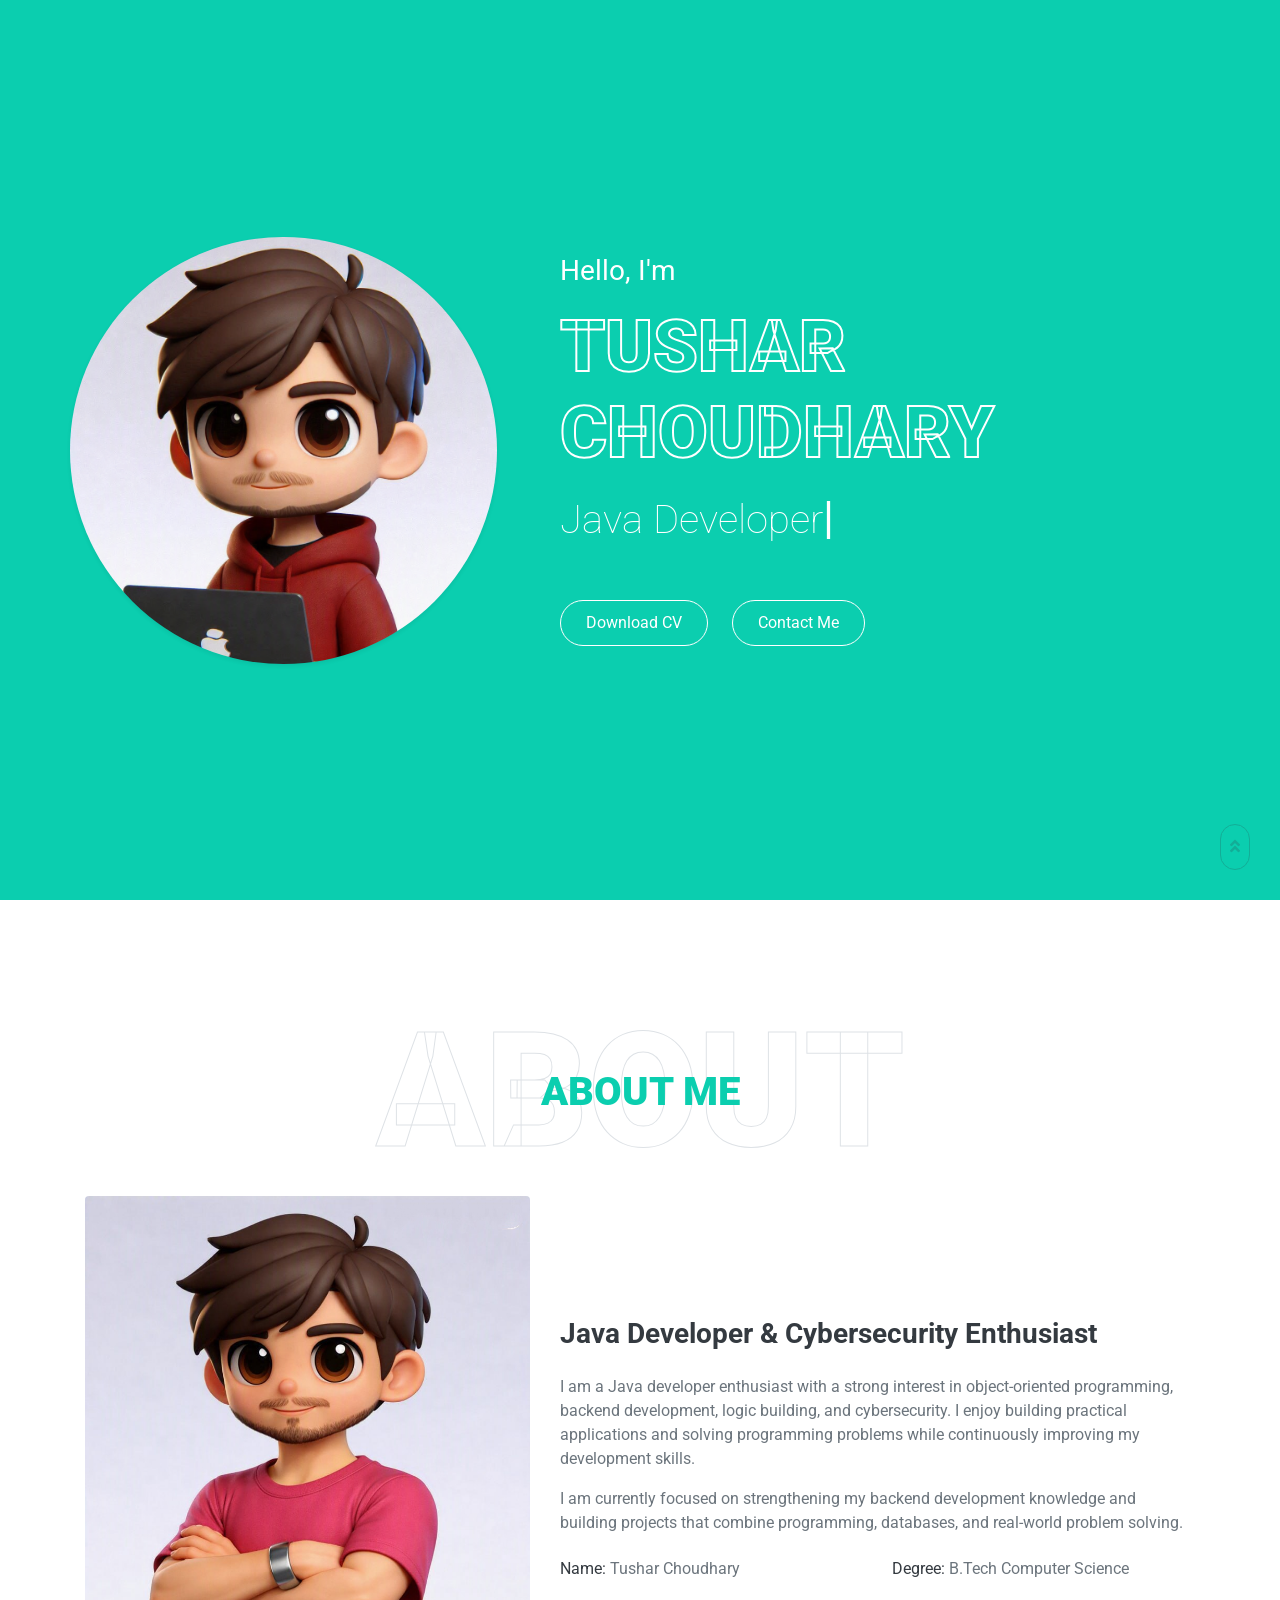
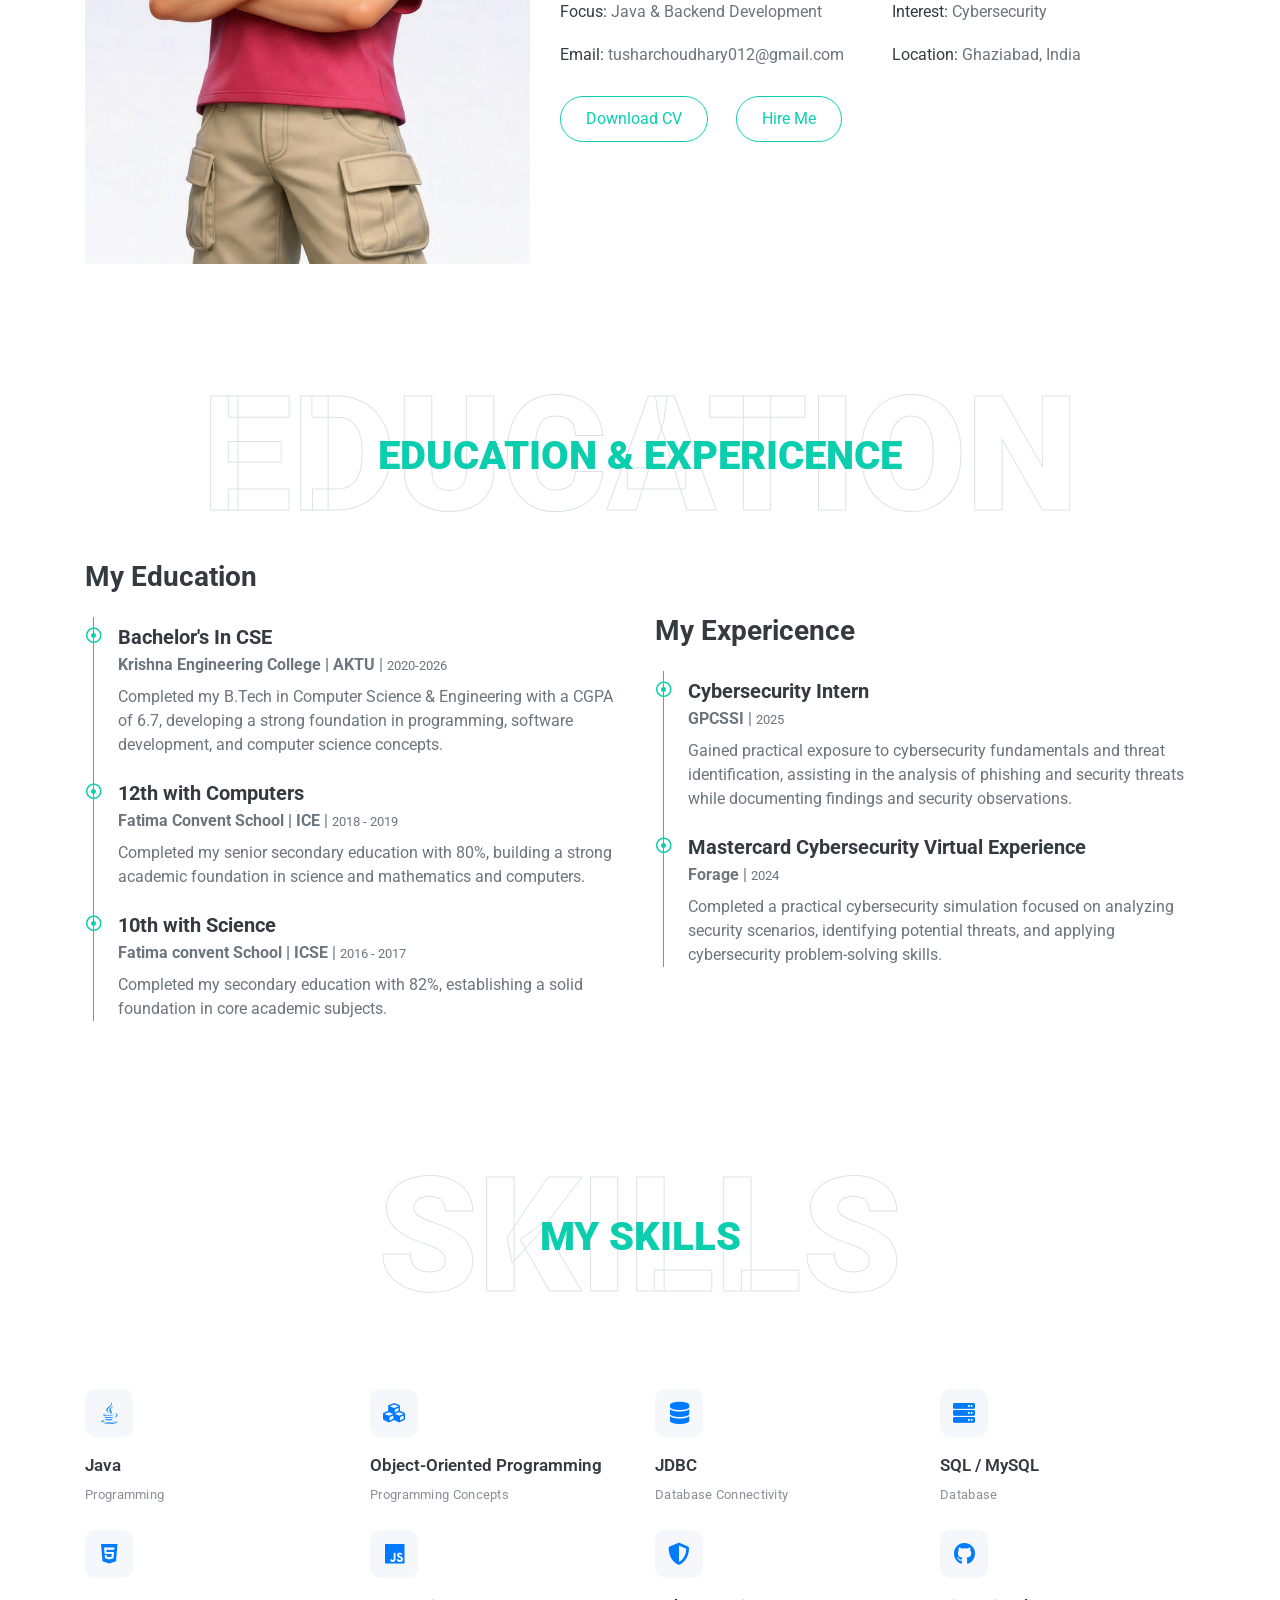
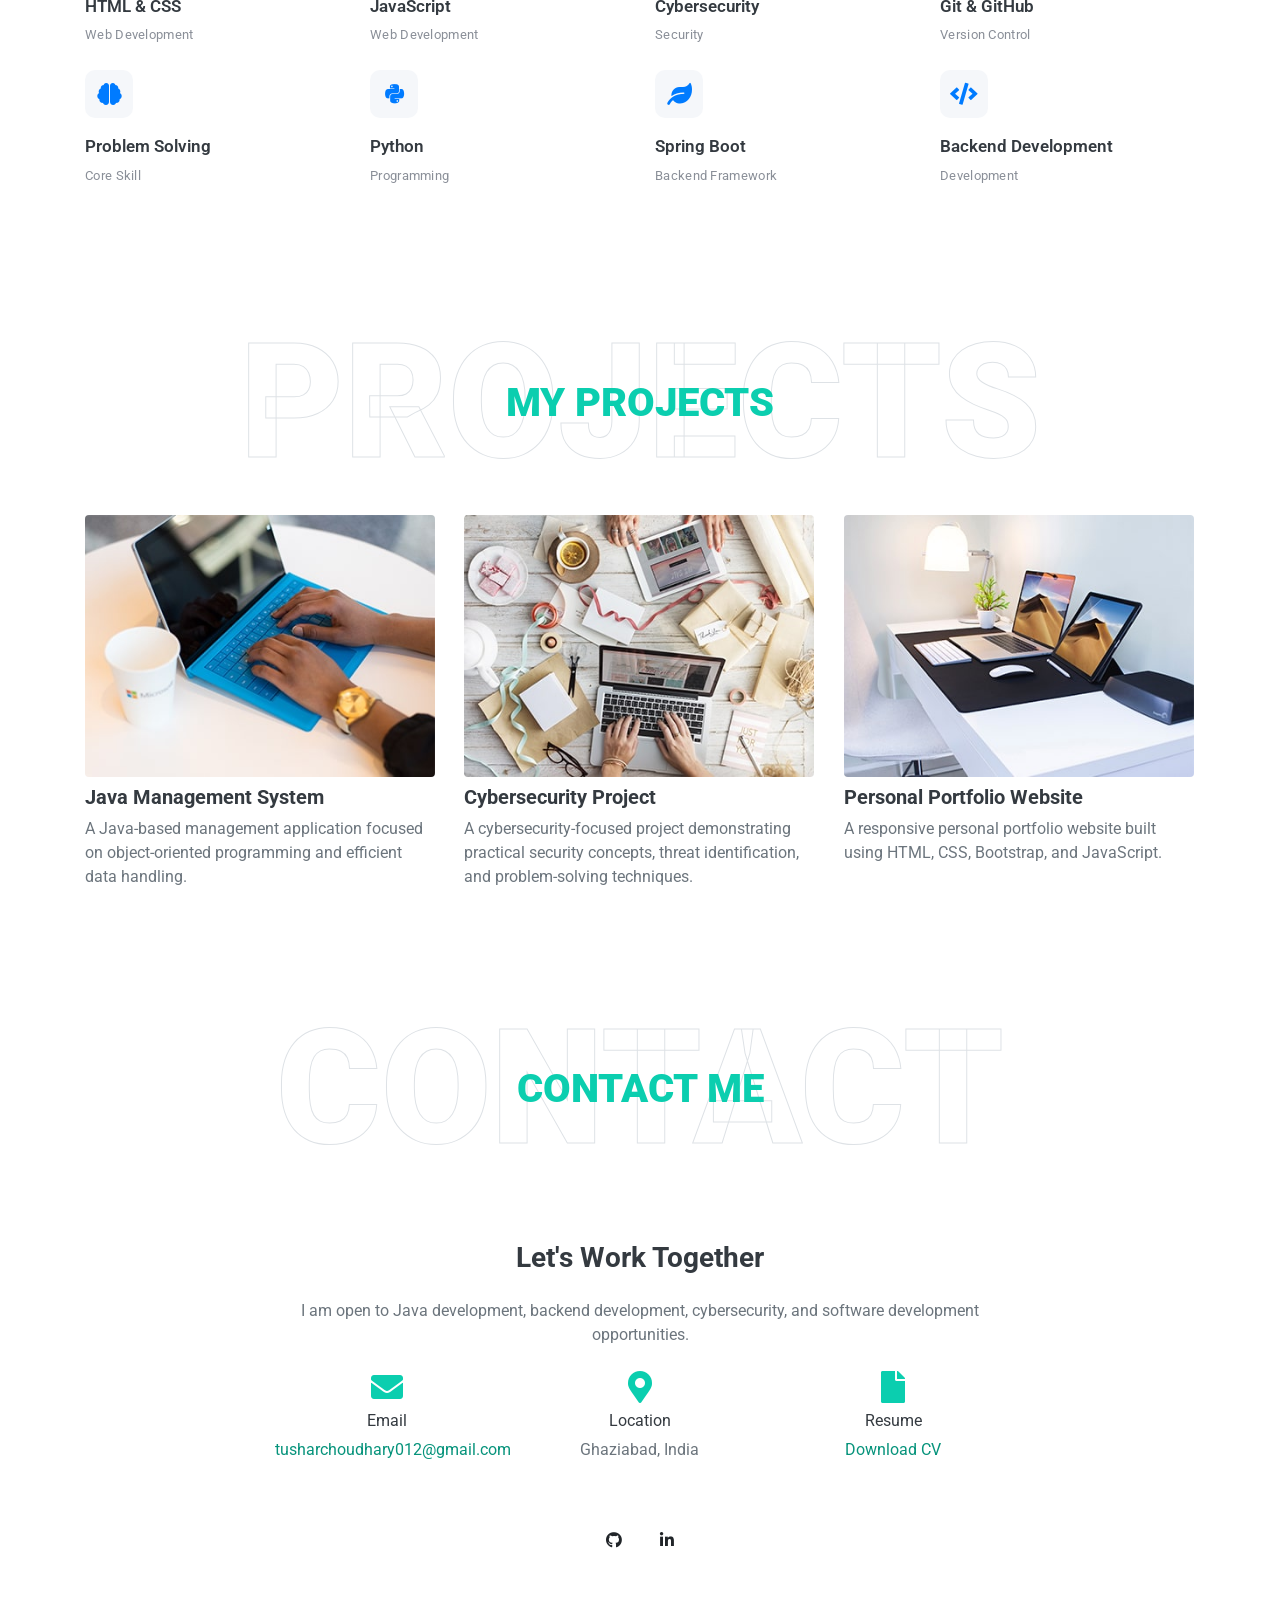
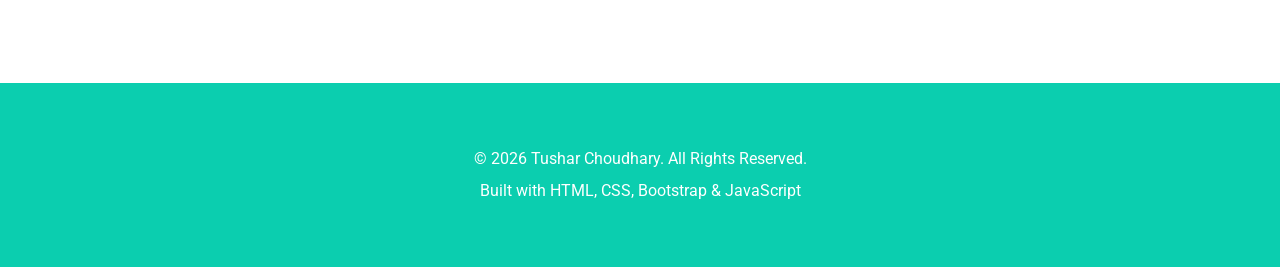
==== commit 6042fdbc: "Added Dark Mode & new CV with website link" ====
--- a/index.html
+++ b/index.html
@@ -47,6 +47,14 @@
                 <a href="#skill" class="nav-item nav-link">Skills</a>
                 <a href="#portfolio" class="nav-item nav-link">Projects</a>
                 <a href="#contact" class="nav-item nav-link">Contact</a>
+                <!-- Theme Toggle -->
+                <label class="theme-switch" aria-label="Toggle dark mode">
+                  <input type="checkbox" id="theme-toggle">
+                   <span class="theme-slider">
+                     <i class="fas fa-sun sun-icon"></i>
+                   <i class="fas fa-moon moon-icon"></i>
+                    </span>
+                   </label>
             </div>
 
             <a href="#contact" class="btn btn-outline-primary d-none d-lg-block">Contact Me</a>
@@ -76,7 +84,7 @@
                     <h1 class="typed-text-output d-inline font-weight-lighter text-white"></h1>
 
                     <div class="typed-text d-none">
-                        Java Developer, Web Developer, Cybersecurity Enthusiast
+                        Java Developer, Programmer, Cybersecurity Enthusiast
                     </div>
 
                     <div class="d-flex align-items-center justify-content-center justify-content-lg-start pt-5">
@@ -113,7 +121,7 @@
             <div class="row align-items-center">
 
                 <div class="col-lg-5 pb-4 pb-lg-0">
-                    <img class="img-fluid rounded w-100" src="img/ogpic.png"
+                    <img class="img-fluid rounded w-100" src="img/ogpic.jpg"
                         alt="Tushar Choudhary">
                 </div>
 
--- a/css/style.css
+++ b/css/style.css
@@ -9981,4 +9981,4 @@
   margin: 0;
   padding: 0;
   list-style-type: none;
-}+}
--- a/css/custom.css
+++ b/css/custom.css
@@ -1,6 +1,6 @@
-/* =========================================
+//* =========================================================
    PREMIUM SKILL CARDS
-========================================= */
+   ========================================================= */
 
 .skill-card {
     position: relative;
@@ -19,9 +19,9 @@
     overflow: hidden;
 }
 
-/* Subtle accent line */
 .skill-card::before {
     content: "";
+
     position: absolute;
     left: 0;
     bottom: 0;
@@ -34,7 +34,6 @@
     transition: width 0.3s ease;
 }
 
-/* Icon */
 .skill-icon {
     width: 48px;
     height: 48px;
@@ -55,7 +54,6 @@
     transition: all 0.3s ease;
 }
 
-/* Skill name */
 .skill-card h5 {
     margin-bottom: 6px;
 
@@ -65,7 +63,6 @@
     font-weight: 600;
 }
 
-/* Category */
 .skill-card span {
     color: #8a8f98;
 
@@ -73,8 +70,6 @@
     letter-spacing: 0.3px;
 }
 
-
-/* Hover */
 .skill-card:hover {
     transform: translateY(-6px);
 
@@ -93,7 +88,376 @@
 }
 
 
+/* =========================================================
+   ANDROID STYLE DARK / LIGHT TOGGLE
+   ========================================================= */
+
+.theme-switch {
+    position: relative;
+
+    display: inline-block;
+
+    width: 52px;
+    height: 28px;
+
+    margin-left: 15px;
+
+    vertical-align: middle;
+
+    flex-shrink: 0;
+}
+
+.theme-switch input {
+    position: absolute;
+
+    opacity: 0;
+
+    width: 0;
+    height: 0;
+}
+
+.theme-slider {
+    position: absolute;
+
+    top: 0;
+    left: 0;
+    right: 0;
+    bottom: 0;
+
+    background: #d9dee3;
+
+    border-radius: 30px;
+
+    cursor: pointer;
+
+    transition: all 0.3s ease;
+}
+
+.theme-slider::before {
+    content: "";
+
+    position: absolute;
+
+    width: 22px;
+    height: 22px;
+
+    left: 3px;
+    top: 3px;
+
+    background: #ffffff;
+
+    border-radius: 50%;
+
+    box-shadow: 0 2px 5px rgba(0, 0, 0, 0.18);
+
+    transition: transform 0.3s ease;
+
+    z-index: 2;
+}
+
+
+/* Toggle icons */
+
+.theme-slider i {
+    position: absolute;
+
+    top: 7px;
+
+    font-size: 11px;
+
+    color: #0d0f12;
+
+    z-index: 3;
+
+    transition: opacity 0.3s ease;
+}
+
+.sun-icon {
+    left: 7px;
+    opacity: 0.2;
+}
+
+.moon-icon {
+    right: 7px;
+    opacity: 0.2;
+}
+
+
+/* Dark mode switch ON */
+
+.theme-switch input:checked + .theme-slider {
+    background: #1bc9a3;
+}
+
+.theme-switch input:checked + .theme-slider::before {
+    transform: translateX(24px);
+}
+
+.theme-switch input:checked + .theme-slider .sun-icon {
+    opacity: 0.35;
+}
+
+.theme-switch input:checked + .theme-slider .moon-icon {
+    opacity: 1;
+}
+
+.theme-slider:hover {
+    box-shadow: 0 0 0 3px rgba(27, 201, 163, 0.15);
+}
+
+
+/* =========================================================
+   NAVBAR ALIGNMENT
+   ========================================================= */
+
+.navbar .theme-switch {
+    margin-top: 0;
+    margin-bottom: 0;
+
+    align-self: center;
+}
+
+.navbar .navbar-nav {
+    align-items: center;
+}
+
+.navbar .nav-link {
+    display: flex;
+    align-items: center;
+}
+
+
+/* Desktop */
+
+@media (min-width: 992px) {
+
+    .navbar .theme-switch {
+        margin-left: 15px;
+        margin-right: 5px;
+    }
+
+}
+
+
 /* Mobile */
+
+@media (max-width: 991px) {
+
+    .navbar .theme-switch {
+        margin-left: 0;
+        margin-top: 12px;
+        margin-bottom: 10px;
+    }
+
+}
+
+
+/* =========================================================
+   DARK MODE - MAIN PAGE
+   ========================================================= */
+
+body.dark-mode {
+    background-color: #111418 !important;
+    color: #f1f3f5;
+}
+
+
+/* Main sections */
+
+body.dark-mode .container-fluid,
+body.dark-mode section,
+body.dark-mode #about,
+body.dark-mode #qualification,
+body.dark-mode #skill,
+body.dark-mode #service,
+body.dark-mode #portfolio,
+body.dark-mode #contact {
+    background-color: #111418 !important;
+}
+
+
+/* Paragraphs */
+
+body.dark-mode p {
+    color: #aeb4bc;
+}
+
+
+/* Headings */
+
+body.dark-mode h1,
+body.dark-mode h2,
+body.dark-mode h3,
+body.dark-mode h4,
+body.dark-mode h5,
+body.dark-mode h6 {
+    color: #f1f3f5;
+}
+
+
+/* =========================================================
+   DARK MODE - SKILL CARDS
+   ========================================================= */
+
+body.dark-mode .skill-card {
+    background: #181c21;
+
+    border-color: #292e35;
+
+    box-shadow: none;
+}
+
+body.dark-mode .skill-card h5 {
+    color: #f1f3f5;
+}
+
+body.dark-mode .skill-card span {
+    color: #aeb4bc;
+}
+
+body.dark-mode .skill-icon {
+    background: #22272e;
+    color: #4da3ff;
+}
+
+body.dark-mode .skill-card:hover {
+    border-color: #343a40;
+
+    box-shadow: 0 12px 30px rgba(0, 0, 0, 0.25);
+}
+
+body.dark-mode .skill-card:hover .skill-icon {
+    background: #007bff;
+    color: #ffffff;
+}
+
+
+/* =========================================================
+   DARK MODE - NAVBAR
+   ========================================================= */
+
+body.dark-mode .navbar-light {
+    background-color: #111418 !important;
+}
+
+body.dark-mode .navbar-light .navbar-nav .nav-link {
+    color: #e9ecef;
+}
+
+body.dark-mode .navbar-light .navbar-nav .nav-link:hover {
+    color: #1bc9a3;
+}
+
+
+/* =========================================================
+   DARK MODE - LARGE BACKGROUND HEADINGS
+   ABOUT / SKILLS / PROJECTS
+   ========================================================= */
+
+body.dark-mode .display-1.text-white {
+    color: transparent !important;
+
+    -webkit-text-fill-color: transparent !important;
+
+    -webkit-text-stroke: 1px #898a8c !important;
+}
+
+
+/* =========================================================
+   DARK MODE - FORMS
+   ========================================================= */
+
+body.dark-mode input,
+body.dark-mode textarea,
+body.dark-mode select {
+    background-color: #181c21 !important;
+
+    color: #f1f3f5 !important;
+
+    border-color: #292e35 !important;
+}
+
+body.dark-mode input::placeholder,
+body.dark-mode textarea::placeholder {
+    color: #7d858f;
+}
+
+
+/* =========================================================
+   DARK MODE - FOOTER
+   ========================================================= */
+
+body.dark-mode footer {
+    background-color: #0d0f12 !important;
+}
+
+
+/* =========================================================
+   FINAL FIX - DARK MODE HERO
+   ========================================================= */
+
+body.dark-mode #home.bg-primary {
+    background-color: #111418 !important;
+}
+
+
+/* Make sure the hero content itself has no teal background */
+body.dark-mode #home .container,
+body.dark-mode #home .row,
+body.dark-mode #home .col-lg-5,
+body.dark-mode #home .col-lg-7 {
+    background-color: transparent !important;
+}
+
+
+/* Tushar Choudhary - transparent inside, white outline */
+body.dark-mode #home h1.display-3 {
+    background: transparent !important;
+    background-color: transparent !important;
+
+    color: transparent !important;
+    -webkit-text-fill-color: transparent !important;
+    -webkit-text-stroke: 2px #ffffff !important;
+}
+
+
+/* Keep the other hero text visible */
+body.dark-mode #home h3,
+body.dark-mode #home .typed-text-output {
+    color: #ffffff !important;
+    background: transparent !important;
+}
+
+
+/* Keep buttons transparent */
+body.dark-mode #home .btn {
+    background-color: transparent !important;
+}
+
+/* =========================================================
+   SMOOTH THEME TRANSITIONS
+   ========================================================= */
+
+body,
+.skill-card,
+.skill-icon,
+input,
+textarea,
+select,
+.navbar,
+.container-fluid,
+.theme-slider {
+    transition:
+        background-color 0.3s ease,
+        color 0.3s ease,
+        border-color 0.3s ease;
+}
+
+
+/* =========================================================
+   MOBILE SKILL CARDS
+   ========================================================= */
+
 @media (max-width: 575px) {
 
     .skill-card {
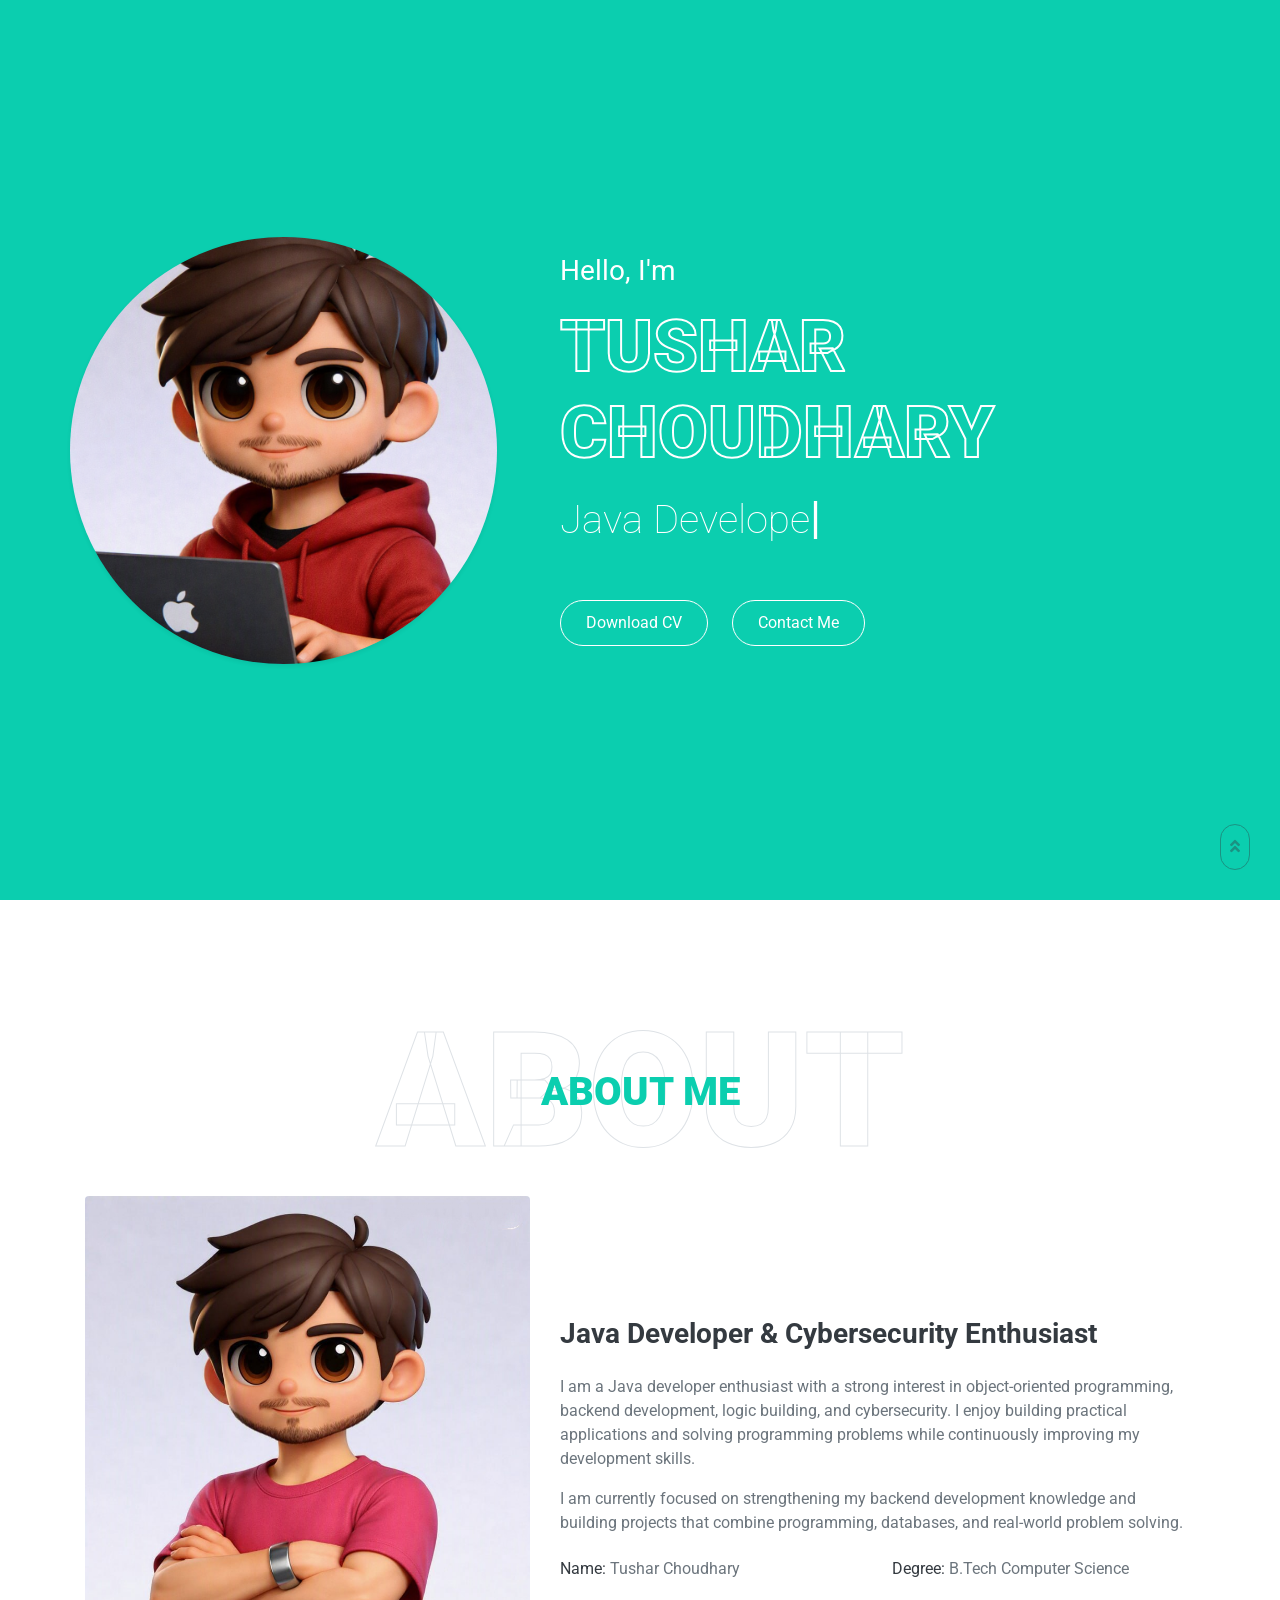
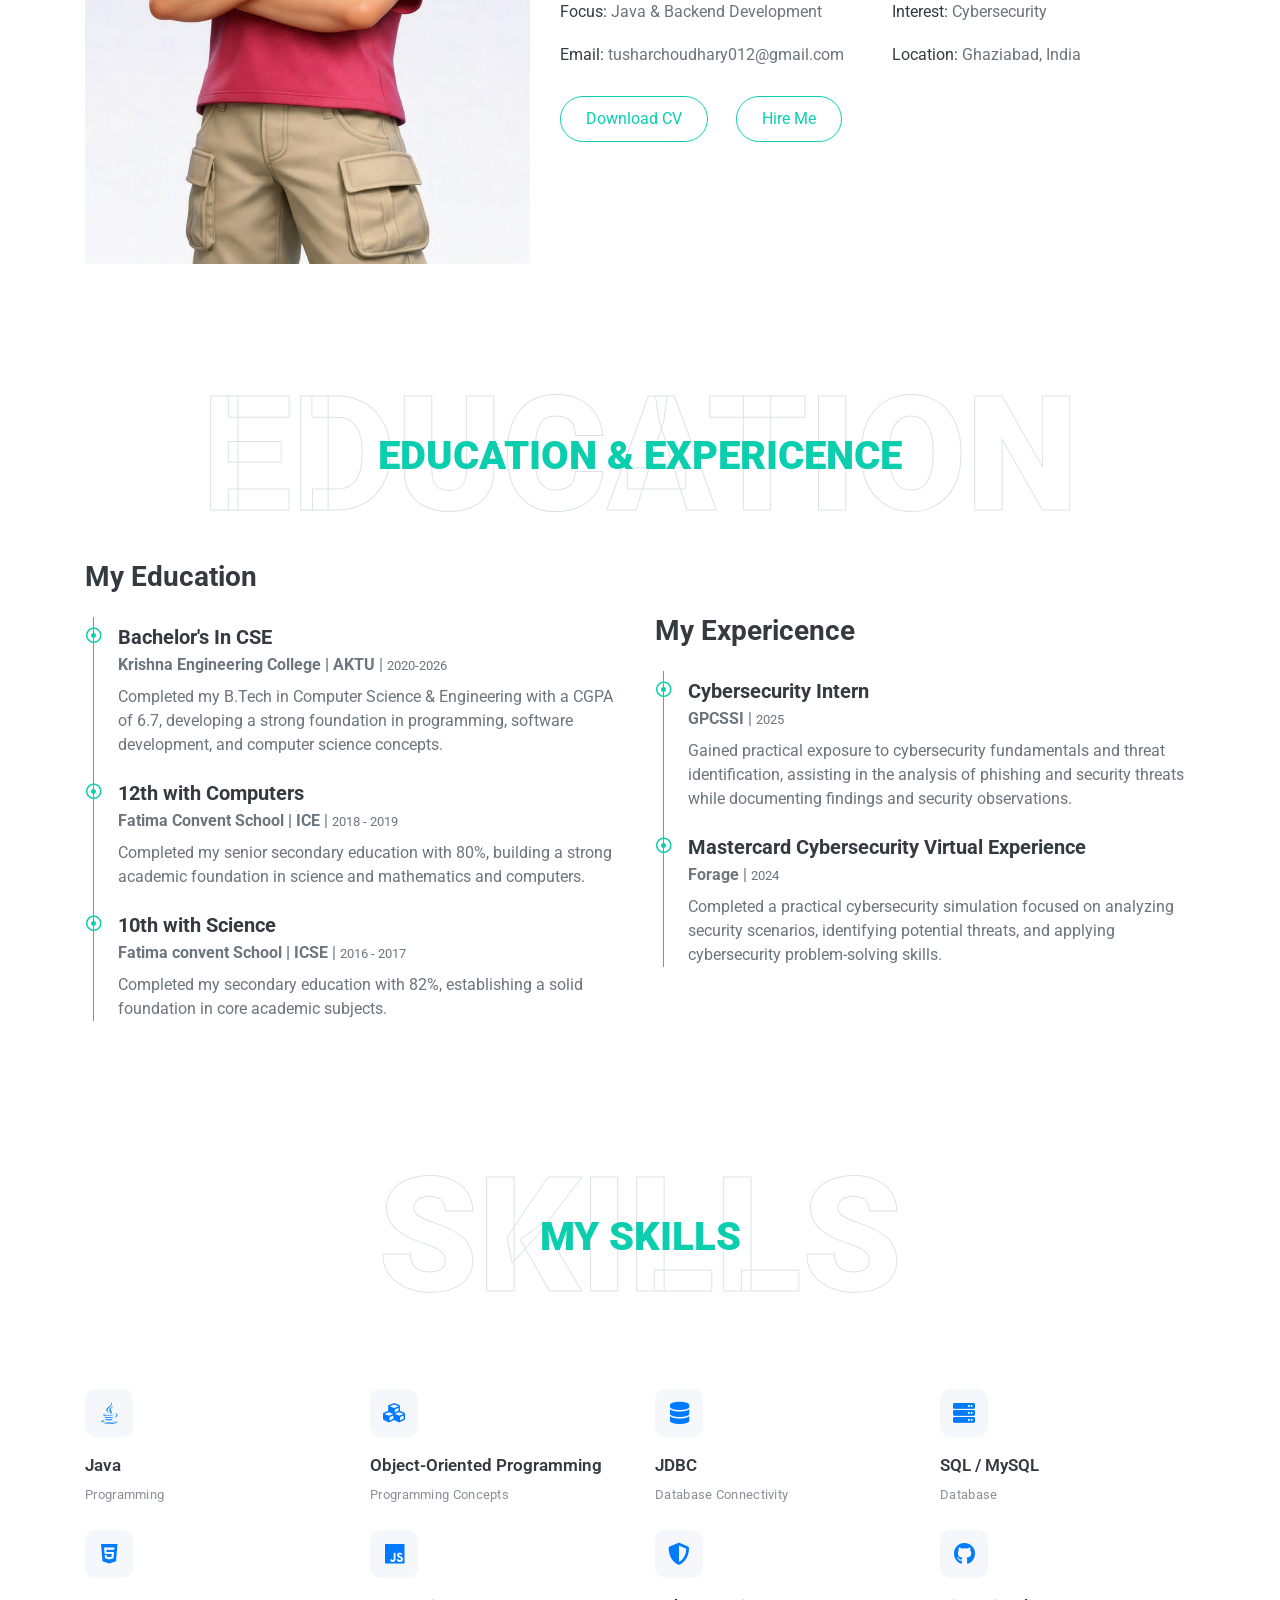
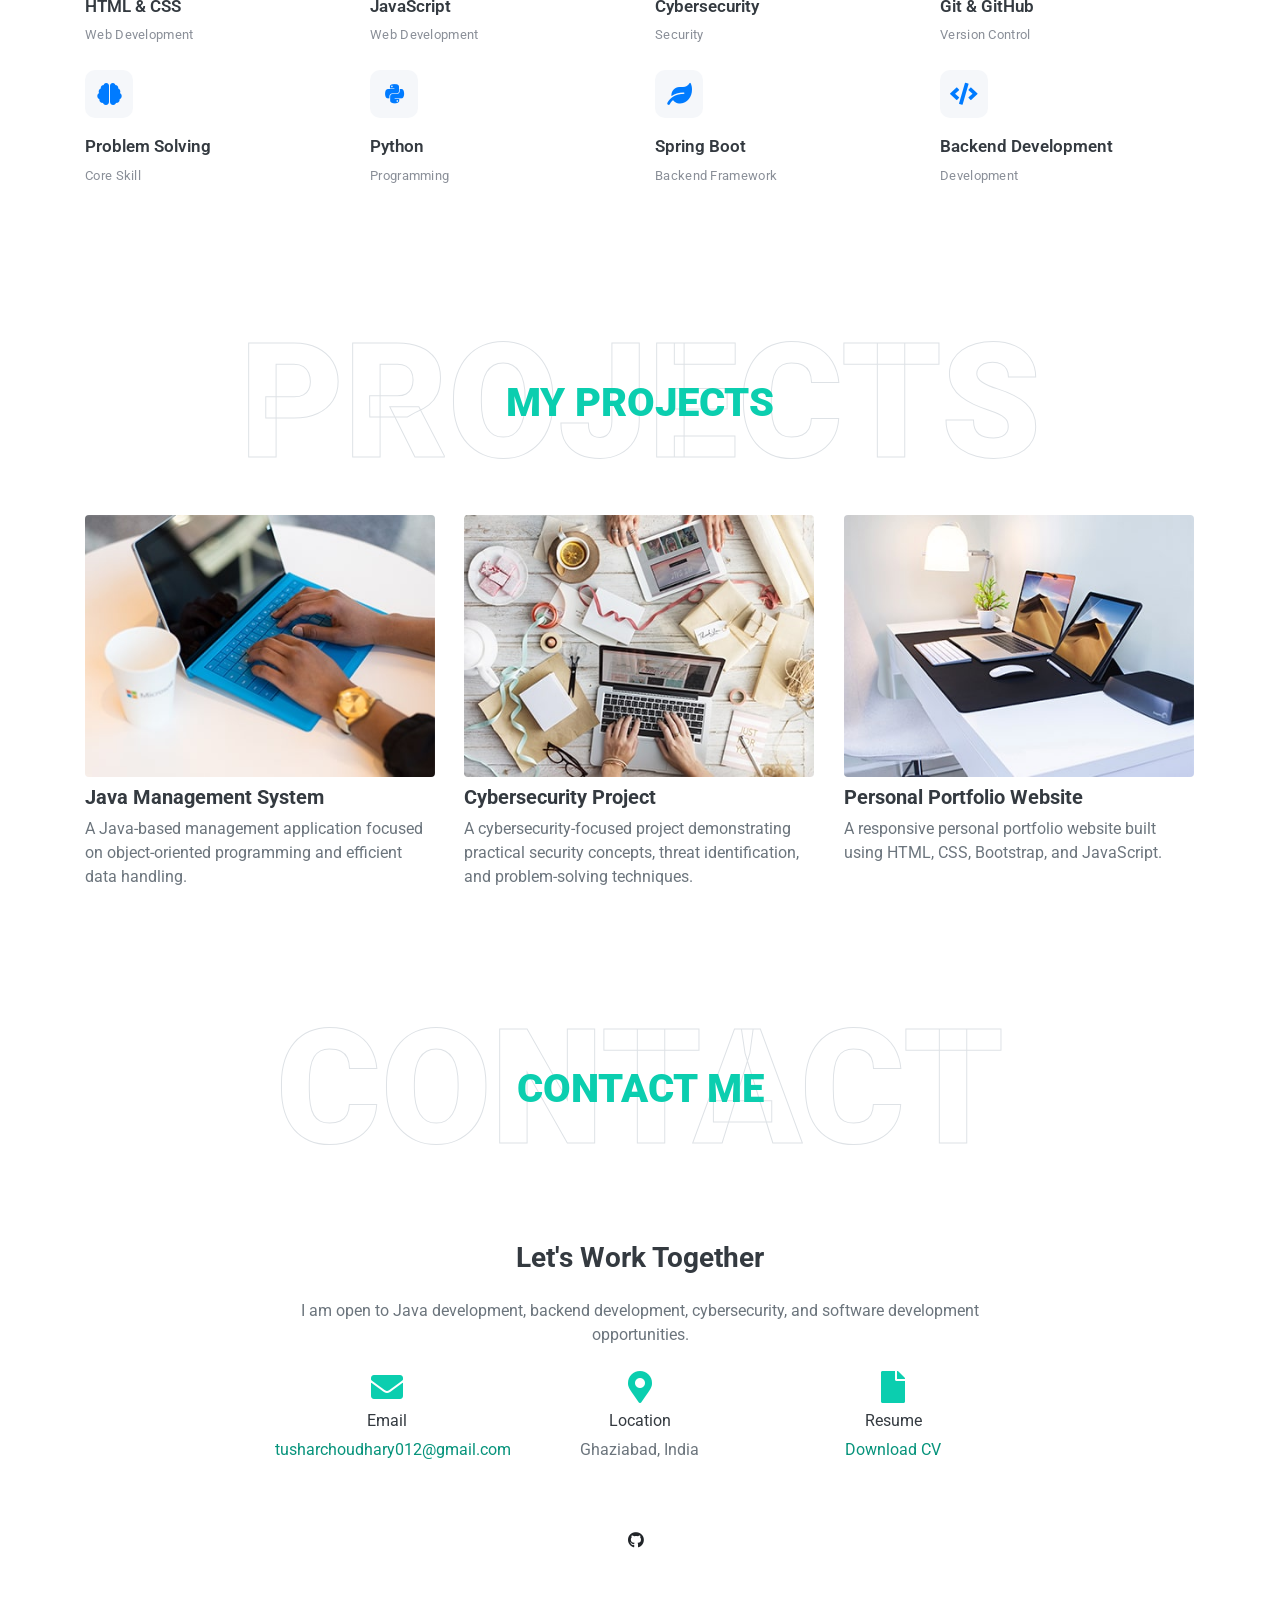
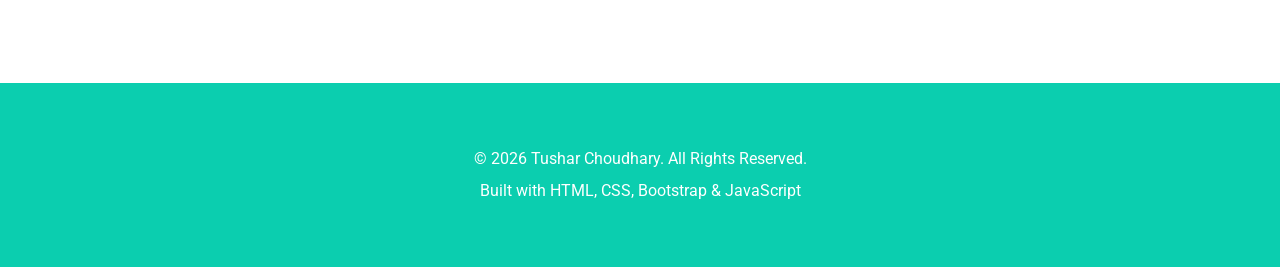
==== commit 6cd7e914: "fixed navbarfor mobile mode & commented out linkedin section" ====
--- a/index.html
+++ b/index.html
@@ -69,7 +69,7 @@
             <div class="row align-items-center">
 
                 <div class="col-lg-5 px-5 pl-lg-0 pb-5 pb-lg-0">
-                    <img class="img-fluid w-100 rounded-circle shadow-sm" src="img/prof1.png"
+                    <img class="img-fluid w-100 rounded-circle shadow-sm" src="img/prof.png"
                         alt="Tushar Choudhary">
                 </div>
 
@@ -643,7 +643,7 @@
                            aria-label="GitHub">
                             <i class="fab fa-github"></i>
                         </a>
-
+                       <!--
                         <a class="btn btn-light btn-social"
                            href="https://www.linkedin.com/"
                            target="_blank"
@@ -651,7 +651,7 @@
                            aria-label="LinkedIn">
                             <i class="fab fa-linkedin-in"></i>
                         </a>
-
+                    -->
                     </div>
 
                 </div>
--- a/css/custom.css
+++ b/css/custom.css
@@ -469,4 +469,17 @@
         font-size: 16px;
     }
 
+}
+/* =========================================================
+   DARK MODE - MOBILE NAVBAR MENU ICON
+   ========================================================= */
+   @media (max-width: 991px) {
+    body.dark-mode .navbar-light .navbar-toggler {
+        color: #ffffff !important;
+        border-color: transparent !important;
+    }
+
+    body.dark-mode .navbar-light .navbar-toggler-icon {
+        filter: invert(1);
+    }
 }
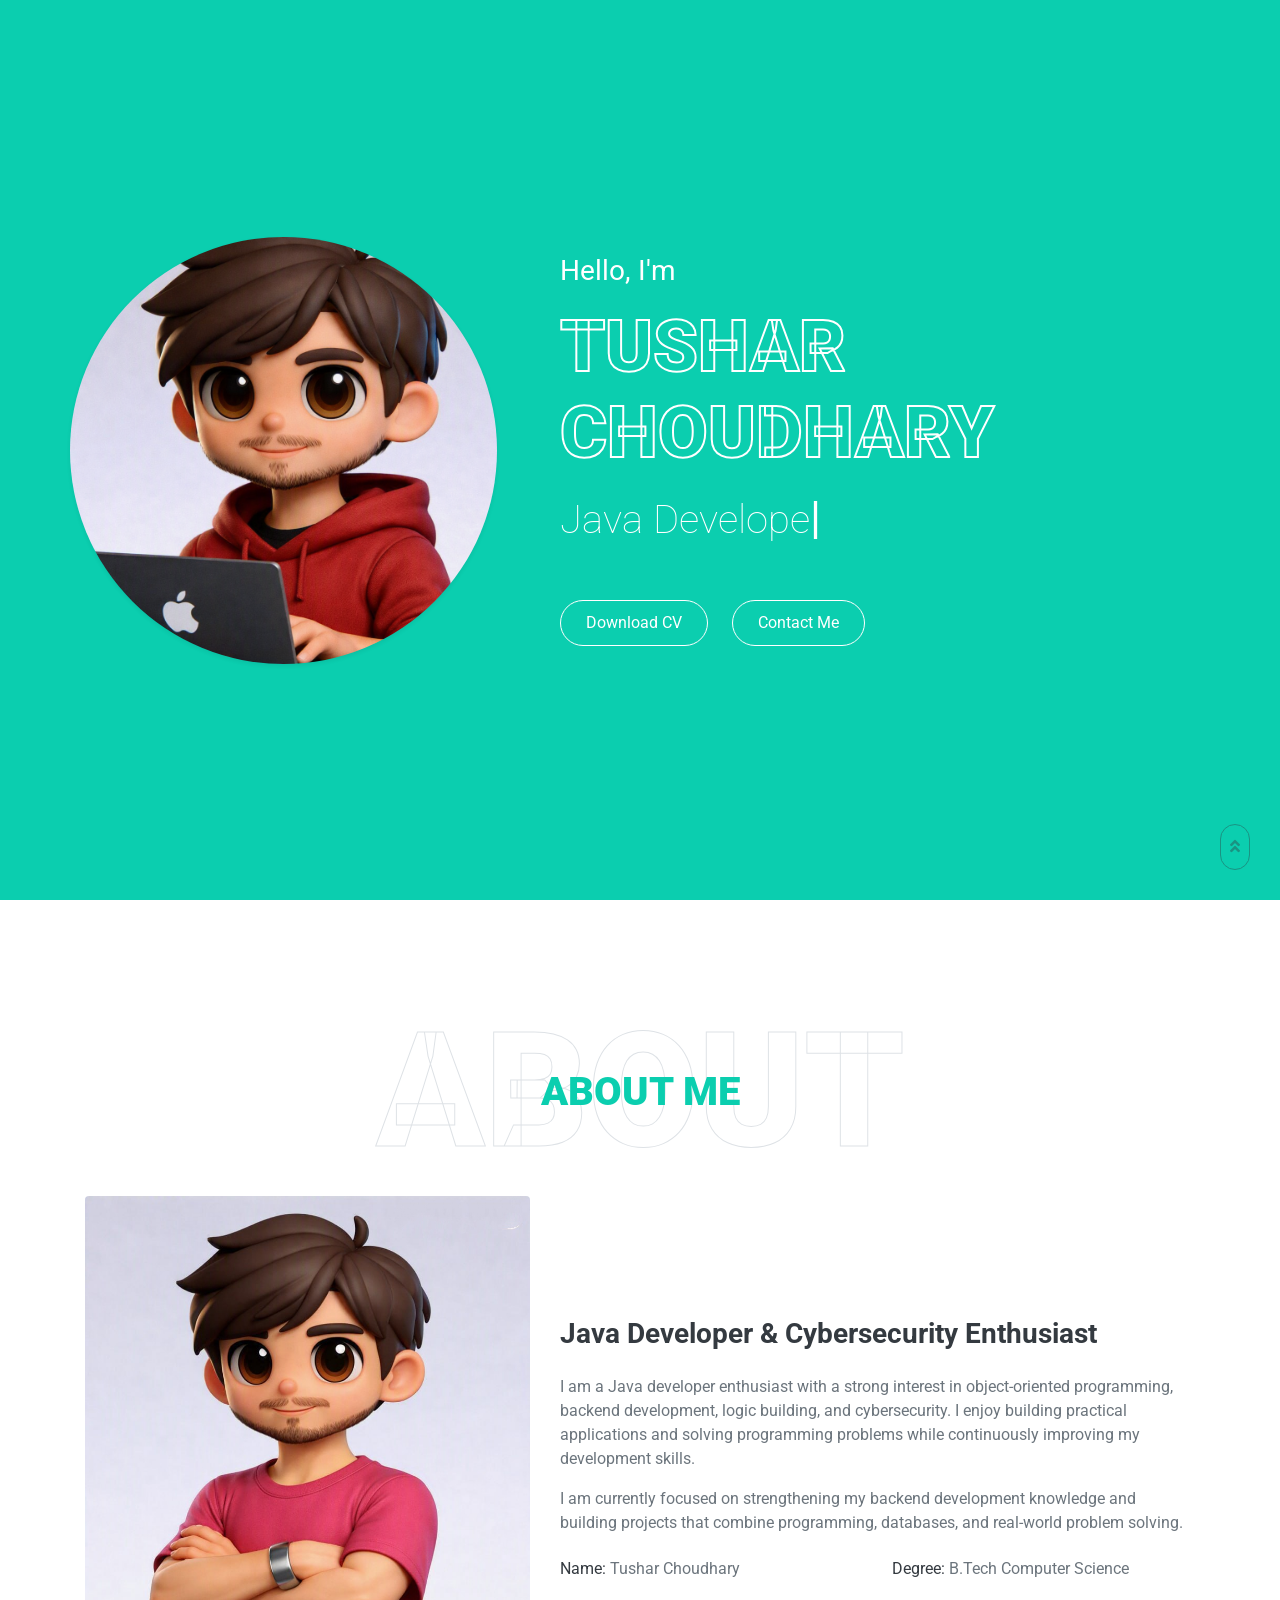
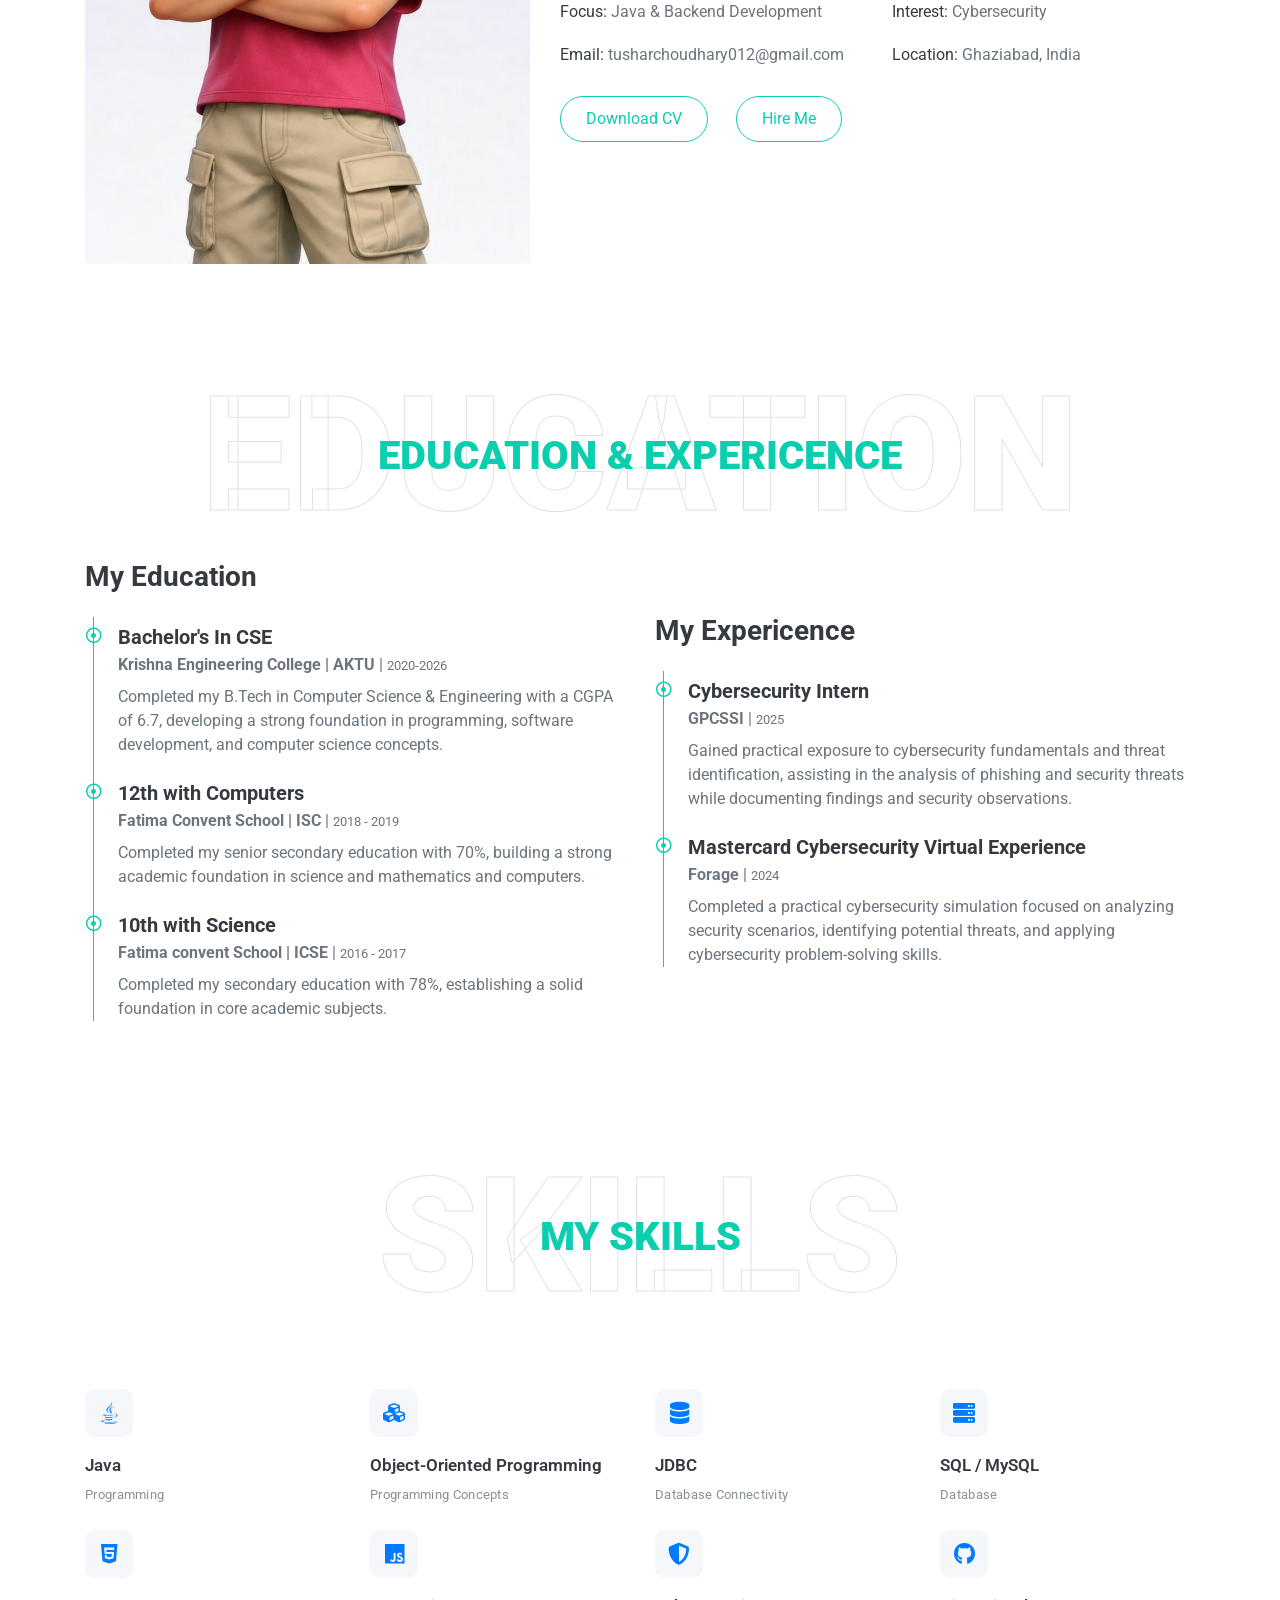
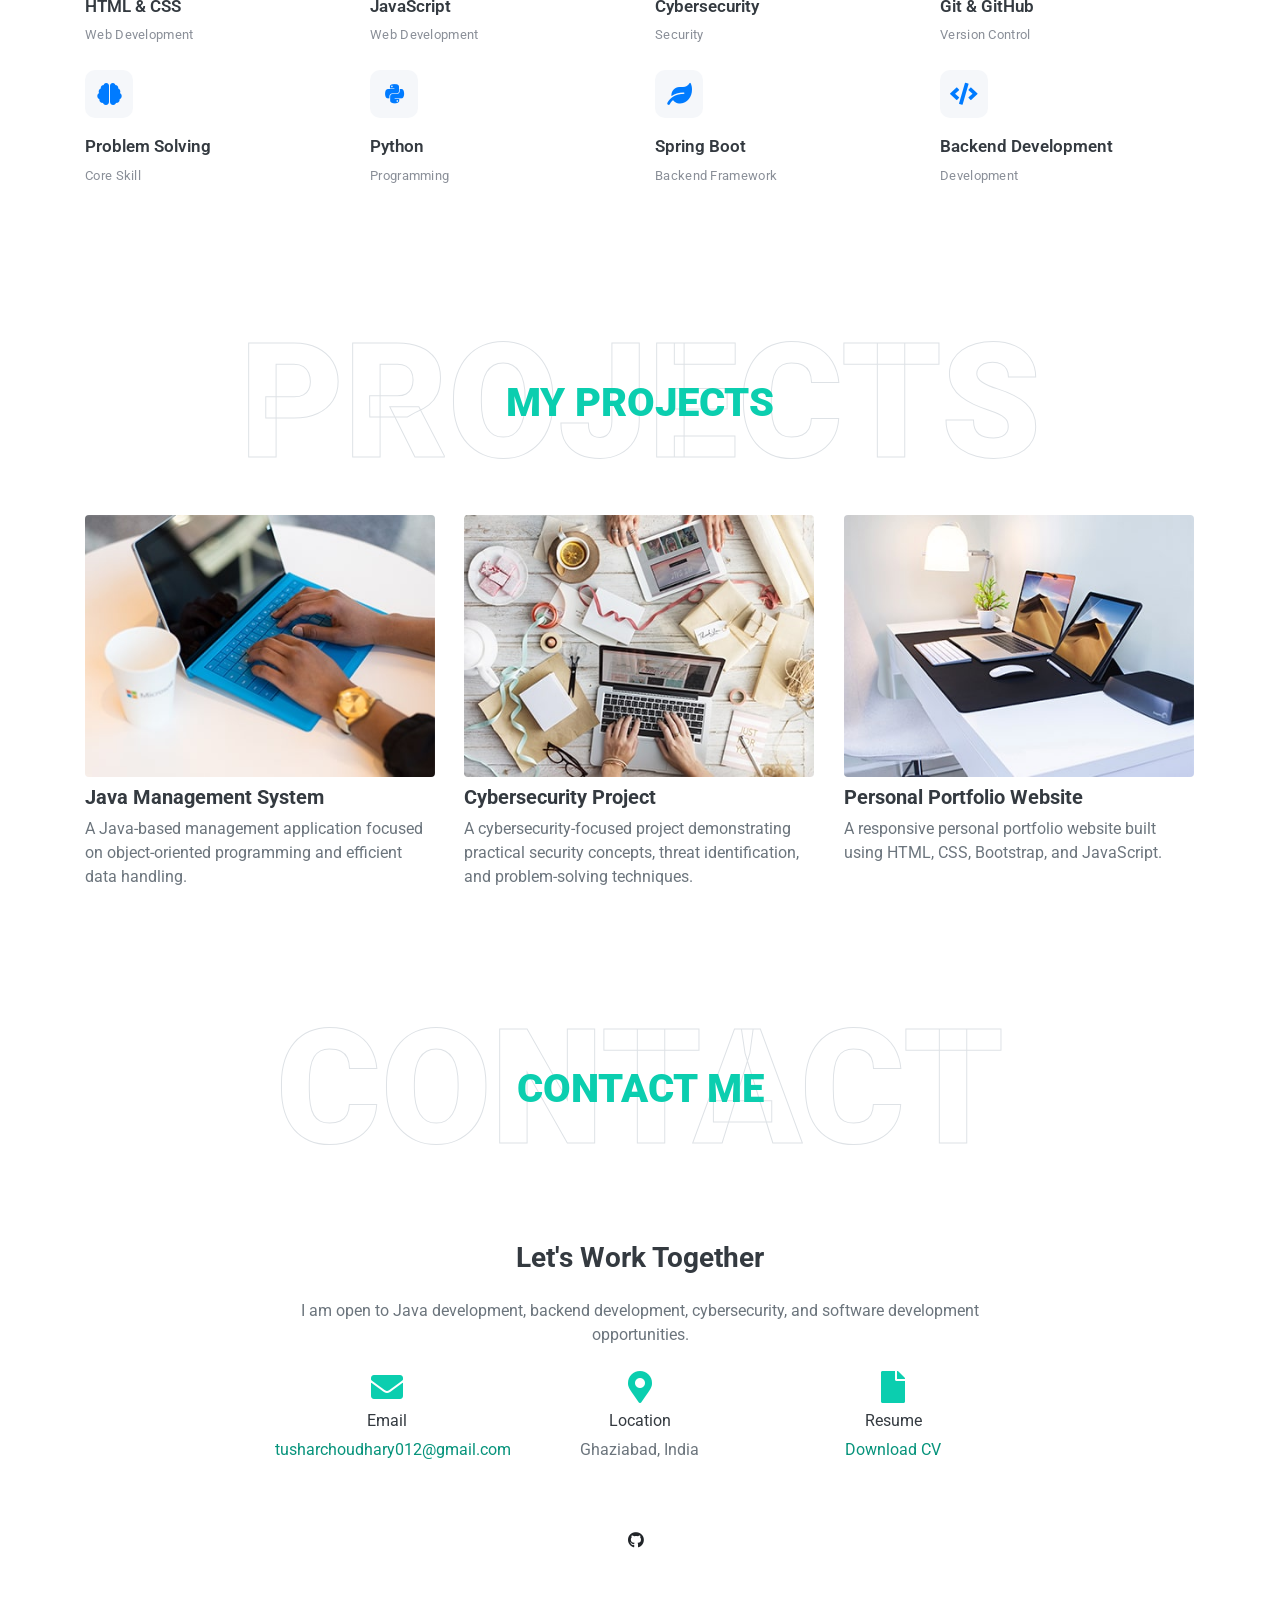
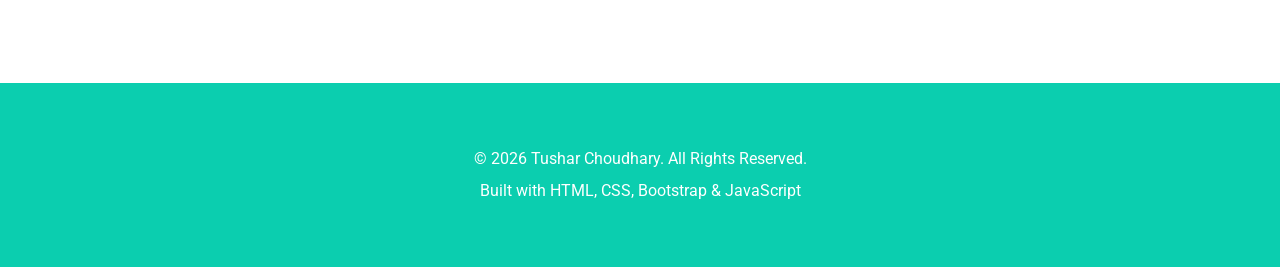
==== commit 9bf01d9a: "removed the default dark mode on switching on website & also added README and minor text changes" ====
--- a/index.html
+++ b/index.html
@@ -217,14 +217,14 @@
                         <div class="position-relative mb-4">
                             <i class="far fa-dot-circle text-primary position-absolute" style="top: 2px; left: -32px;"></i>
                             <h5 class="font-weight-bold mb-1">12th with Computers</h5>
-                            <p class="mb-2"><strong>Fatima Convent School | ICE</strong> | <small>2018 - 2019</small></p>
-                            <p>Completed my senior secondary education with 80%, building a strong academic foundation in science and mathematics and computers.</p>
+                            <p class="mb-2"><strong>Fatima Convent School | ISC</strong> | <small>2018 - 2019</small></p>
+                            <p>Completed my senior secondary education with 70%, building a strong academic foundation in science and mathematics and computers.</p>
                         </div>
                         <div class="position-relative mb-4">
                             <i class="far fa-dot-circle text-primary position-absolute" style="top: 2px; left: -32px;"></i>
                             <h5 class="font-weight-bold mb-1">10th with Science</h5>
                             <p class="mb-2"><strong>Fatima convent School | ICSE</strong> | <small>2016 - 2017</small></p>
-                            <p>Completed my secondary education with 82%, establishing a solid foundation in core academic subjects.</p>
+                            <p>Completed my secondary education with 78%, establishing a solid foundation in core academic subjects.</p>
                         </div>
                     </div>
                 </div>
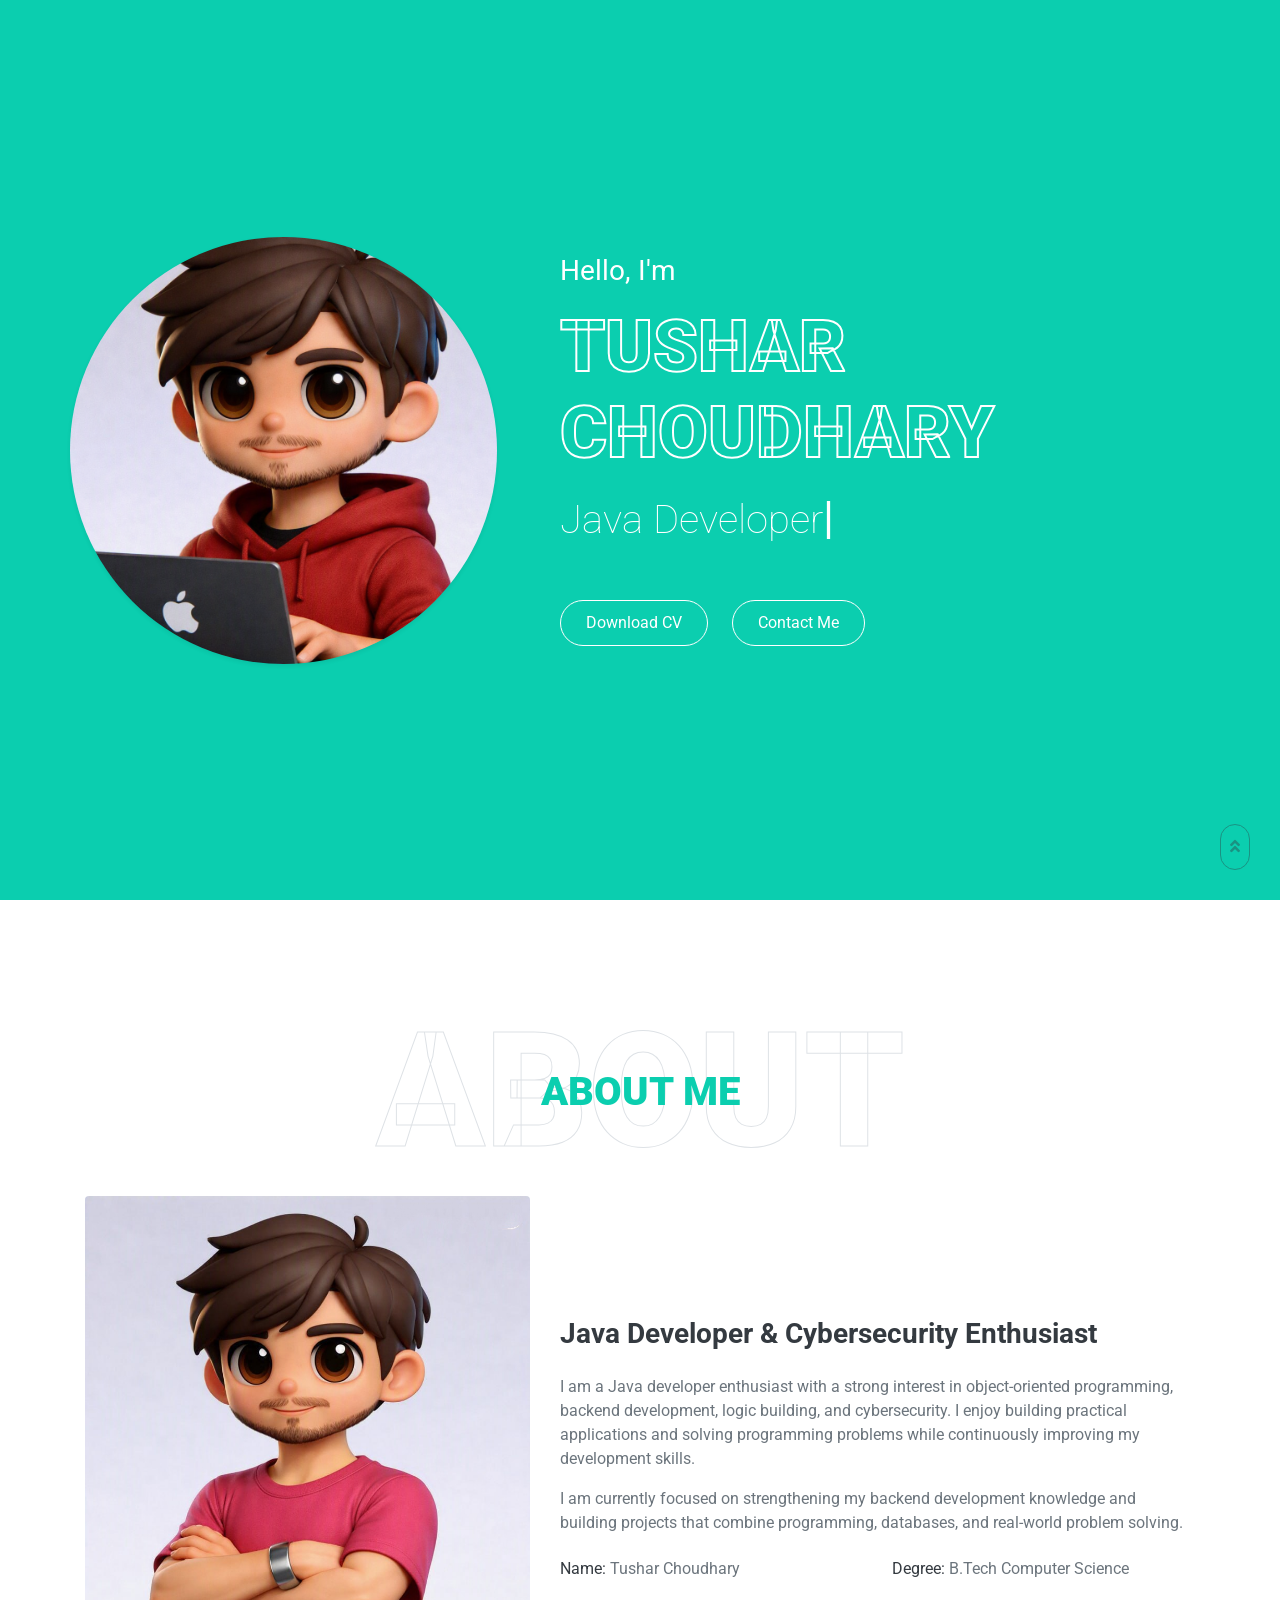
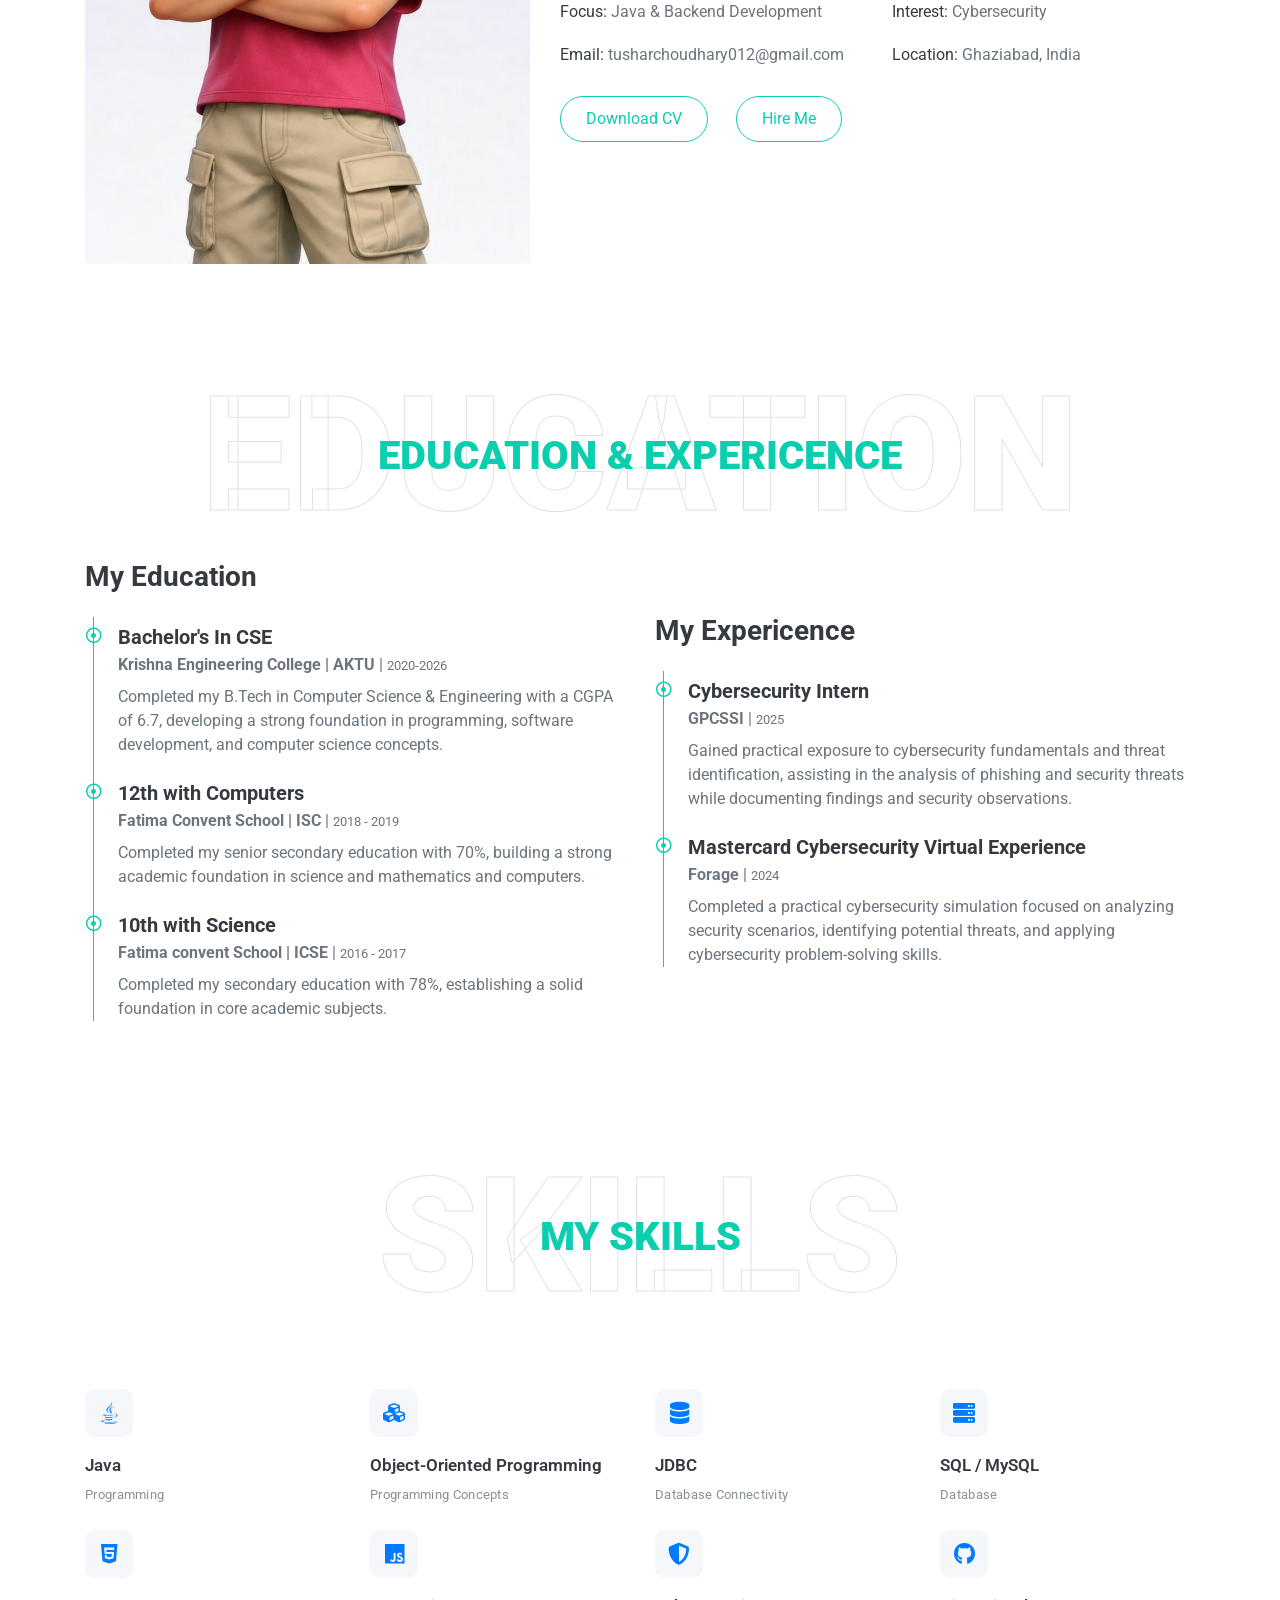
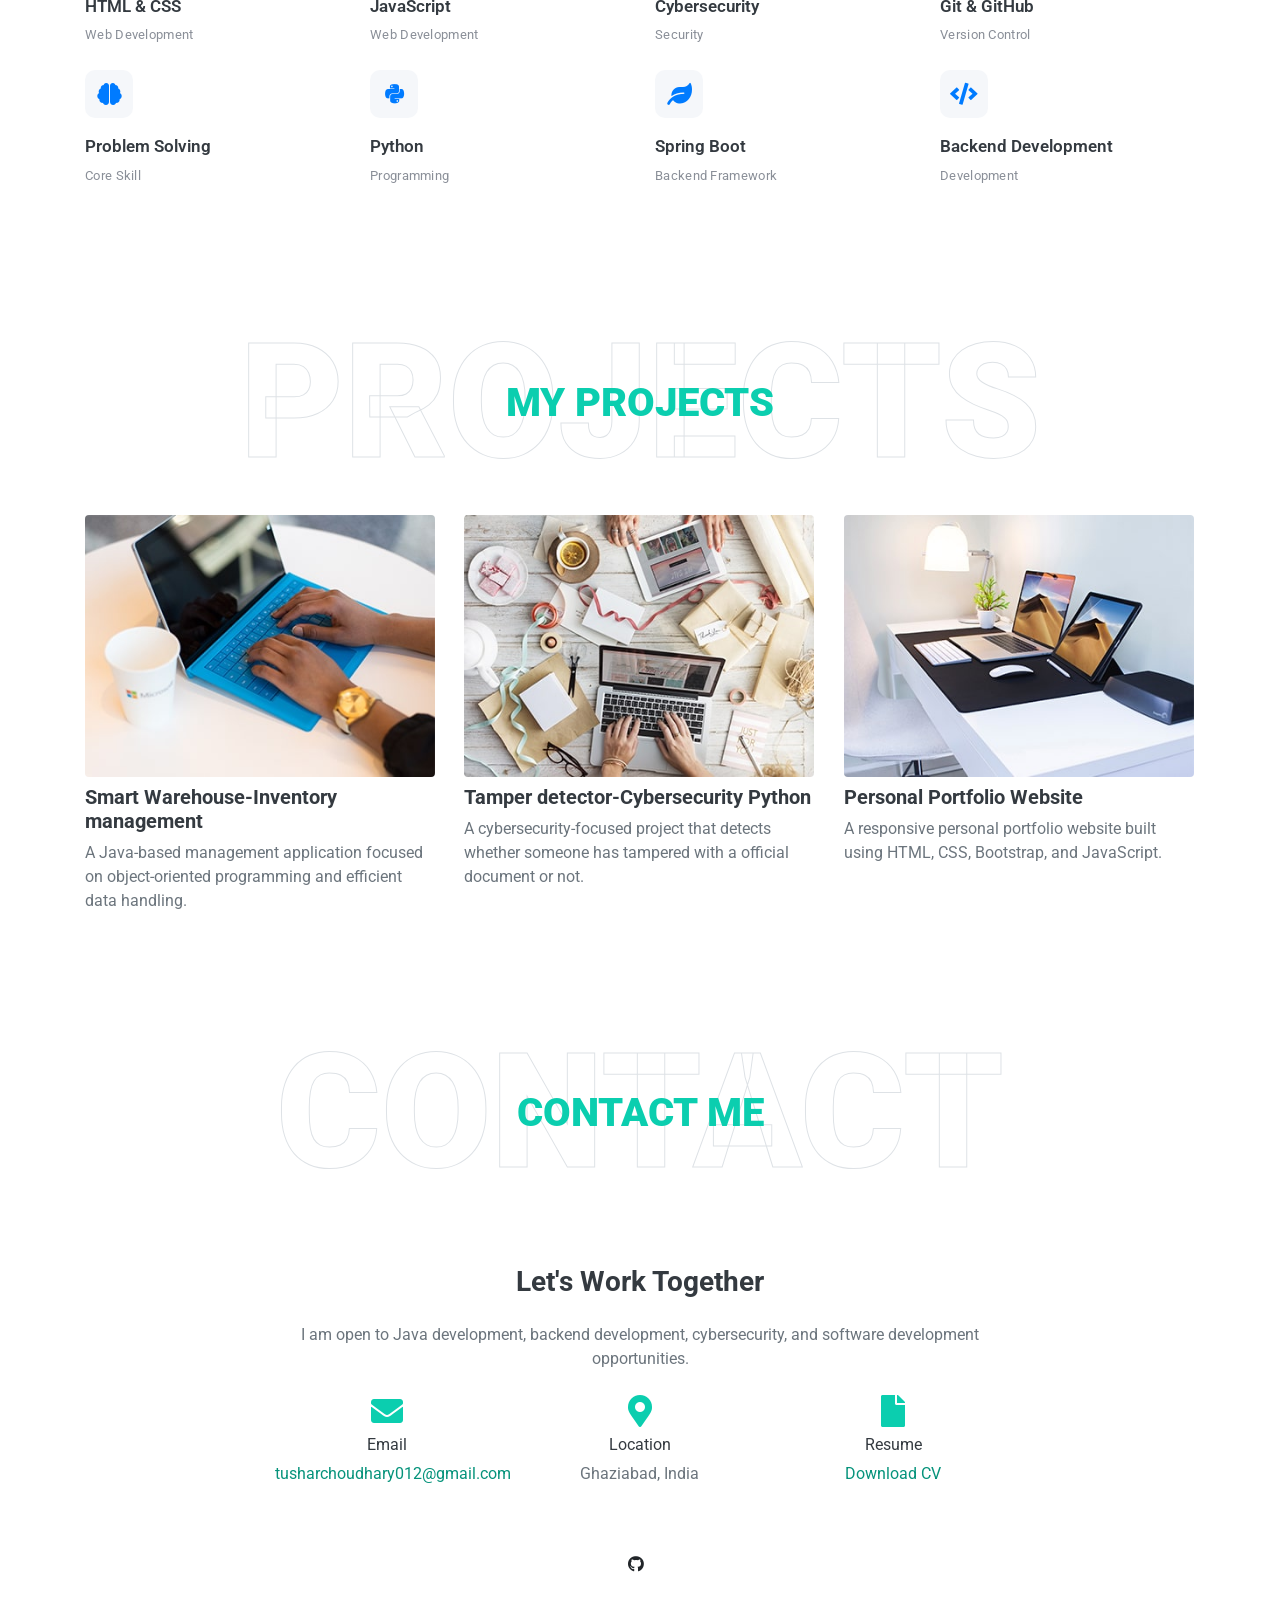
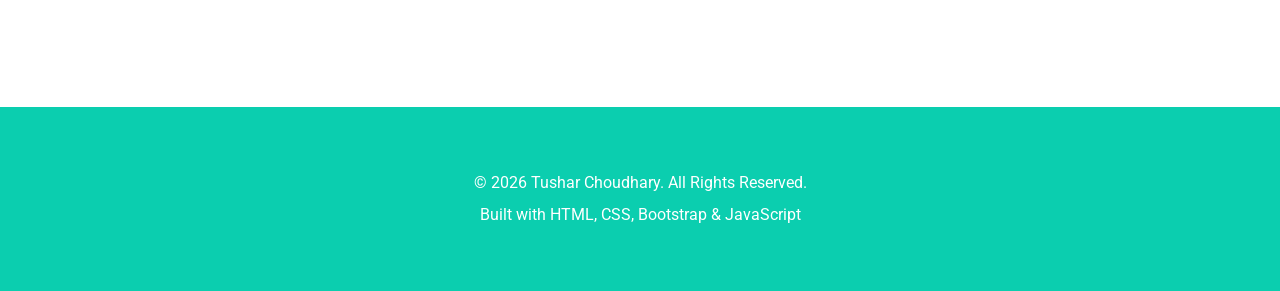
==== commit d930ba2d: "Added links for projects and added CV" ====
--- a/index.html
+++ b/index.html
@@ -478,7 +478,7 @@
 
                     <div class="portfolio-btn bg-primary d-flex align-items-center justify-content-center">
 
-                        <a href="https://github.com/YOUR_USERNAME/YOUR_PROJECT_1"
+                        <a href="https://github.com/Cha0ticDEV/skills-introduction-to-github.git"
                            target="_blank"
                            rel="noopener noreferrer">
 
@@ -492,7 +492,7 @@
                 </div>
 
                 <h5 class="font-weight-bold">
-                    Java Management System
+                    Smart Warehouse-Inventory management
                 </h5>
 
                 <p>
@@ -514,7 +514,7 @@
 
                     <div class="portfolio-btn bg-primary d-flex align-items-center justify-content-center">
 
-                        <a href="https://github.com/YOUR_USERNAME/YOUR_PROJECT_2"
+                        <a href="https://github.com/Cha0ticDEV/Tamper-Detector.git"
                            target="_blank"
                            rel="noopener noreferrer">
 
@@ -528,13 +528,12 @@
                 </div>
 
                 <h5 class="font-weight-bold">
-                    Cybersecurity Project
+                    Tamper detector-Cybersecurity Python
                 </h5>
 
                 <p>
-                    A cybersecurity-focused project demonstrating practical
-                    security concepts, threat identification, and
-                    problem-solving techniques.
+                    A cybersecurity-focused project that detects 
+                    whether someone has tampered with a official document or not.
                 </p>
 
             </div>
@@ -551,7 +550,7 @@
 
                     <div class="portfolio-btn bg-primary d-flex align-items-center justify-content-center">
 
-                        <a href="https://github.com/YOUR_USERNAME/YOUR_PROJECT_3"
+                        <a href="https://github.com/Cha0ticDEV/Portfolio-Website.git"
                            target="_blank"
                            rel="noopener noreferrer">
 
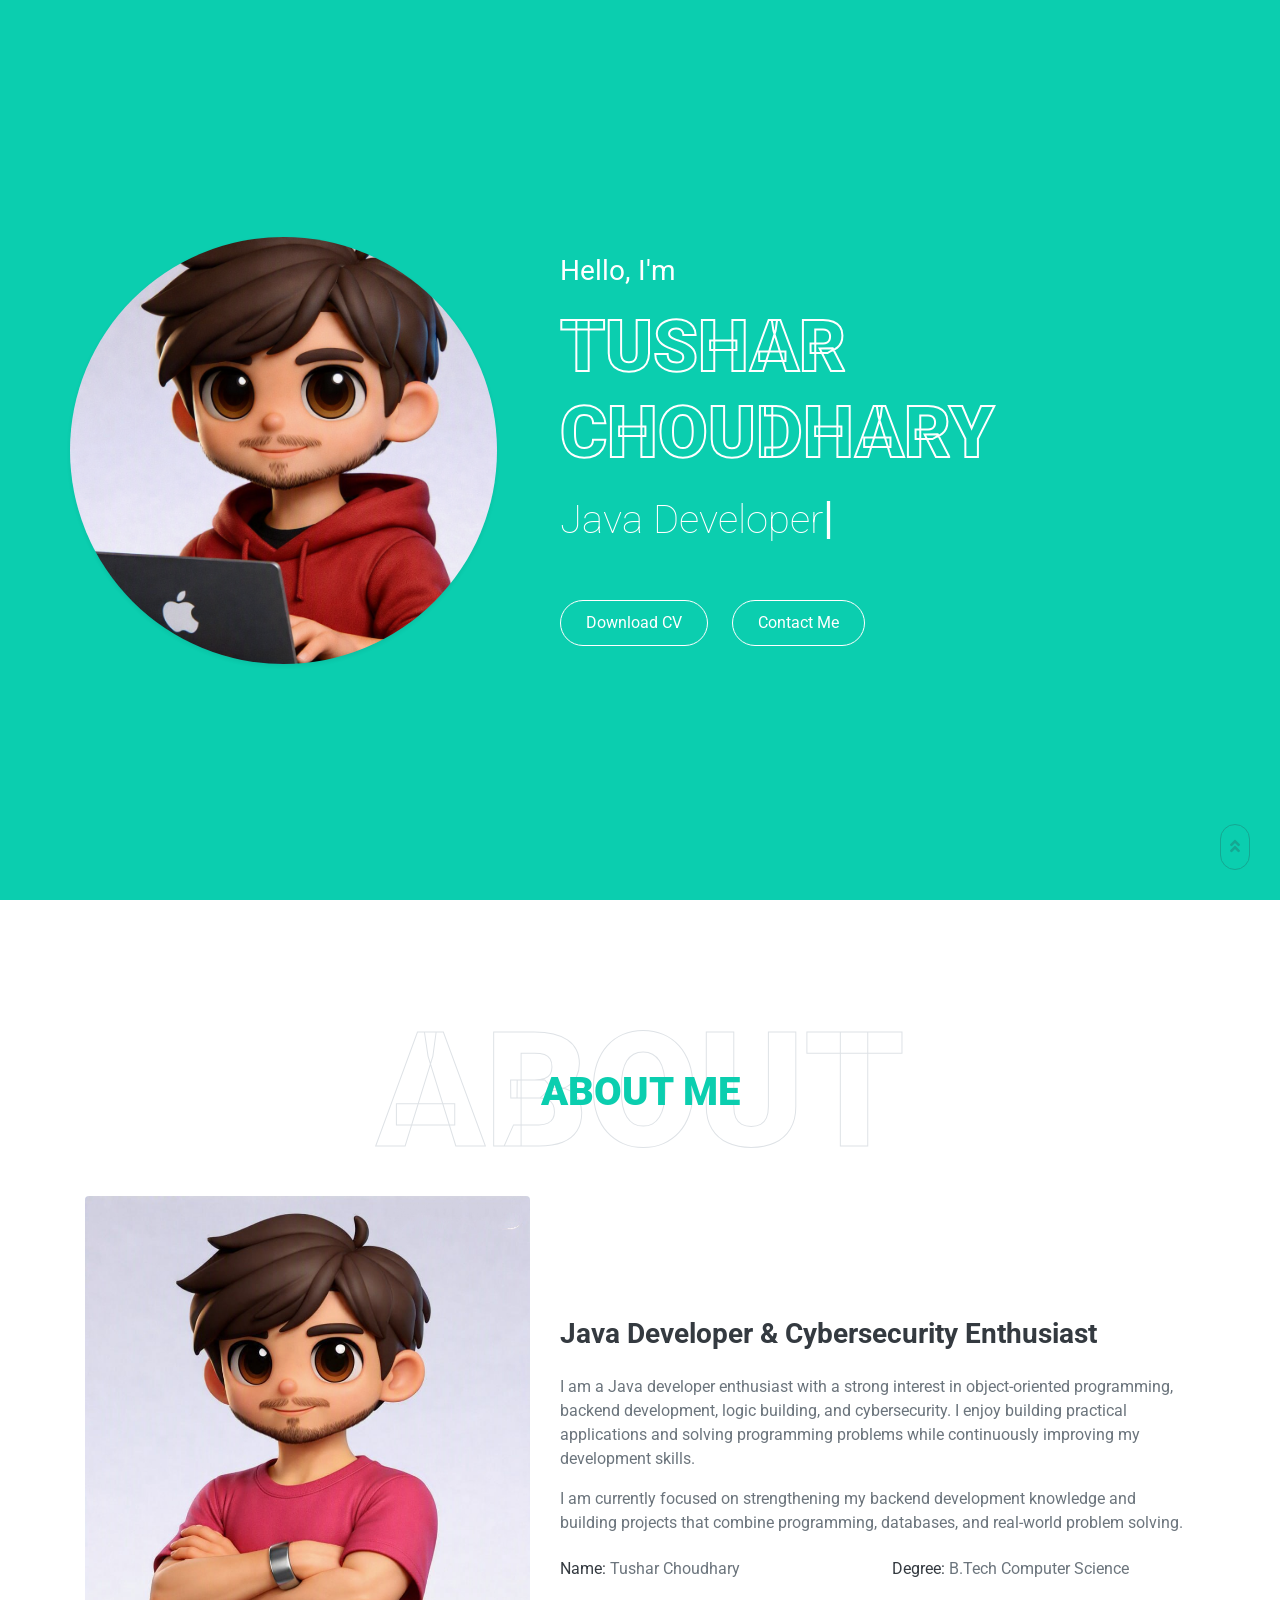
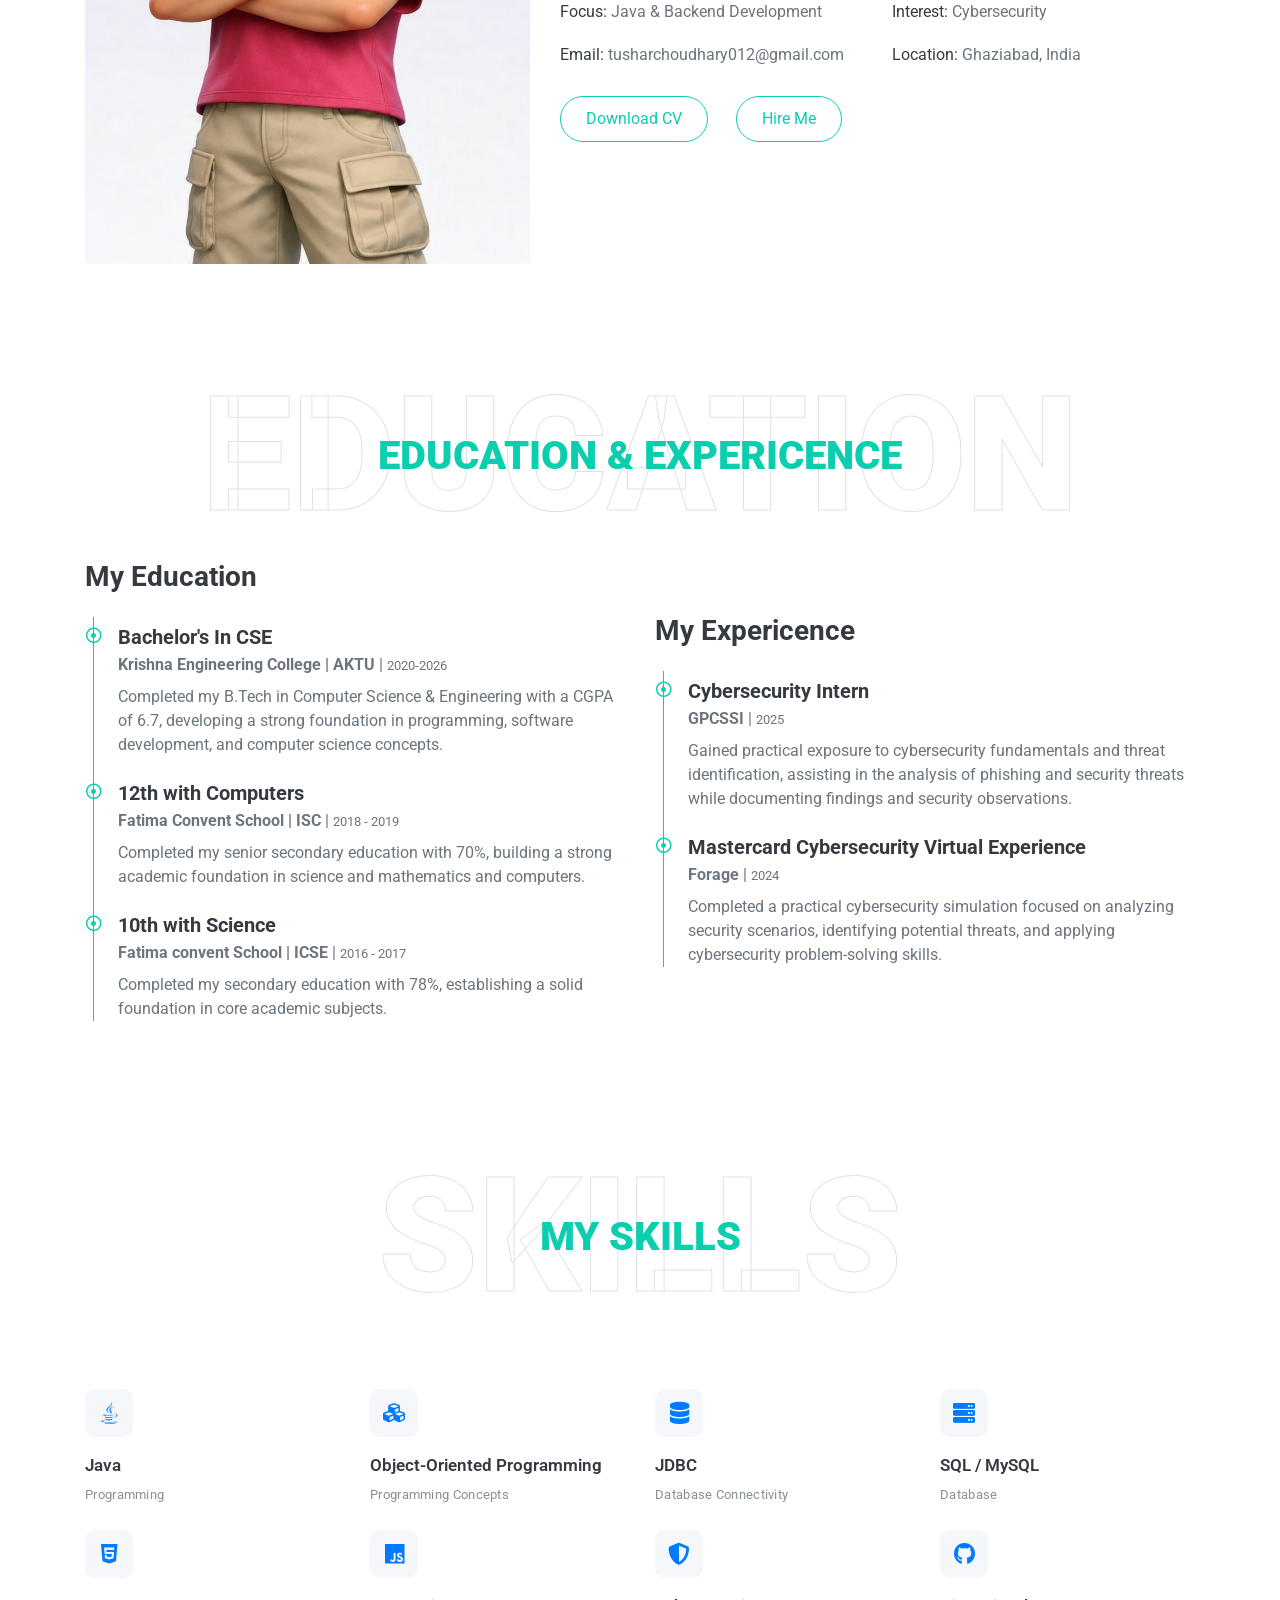
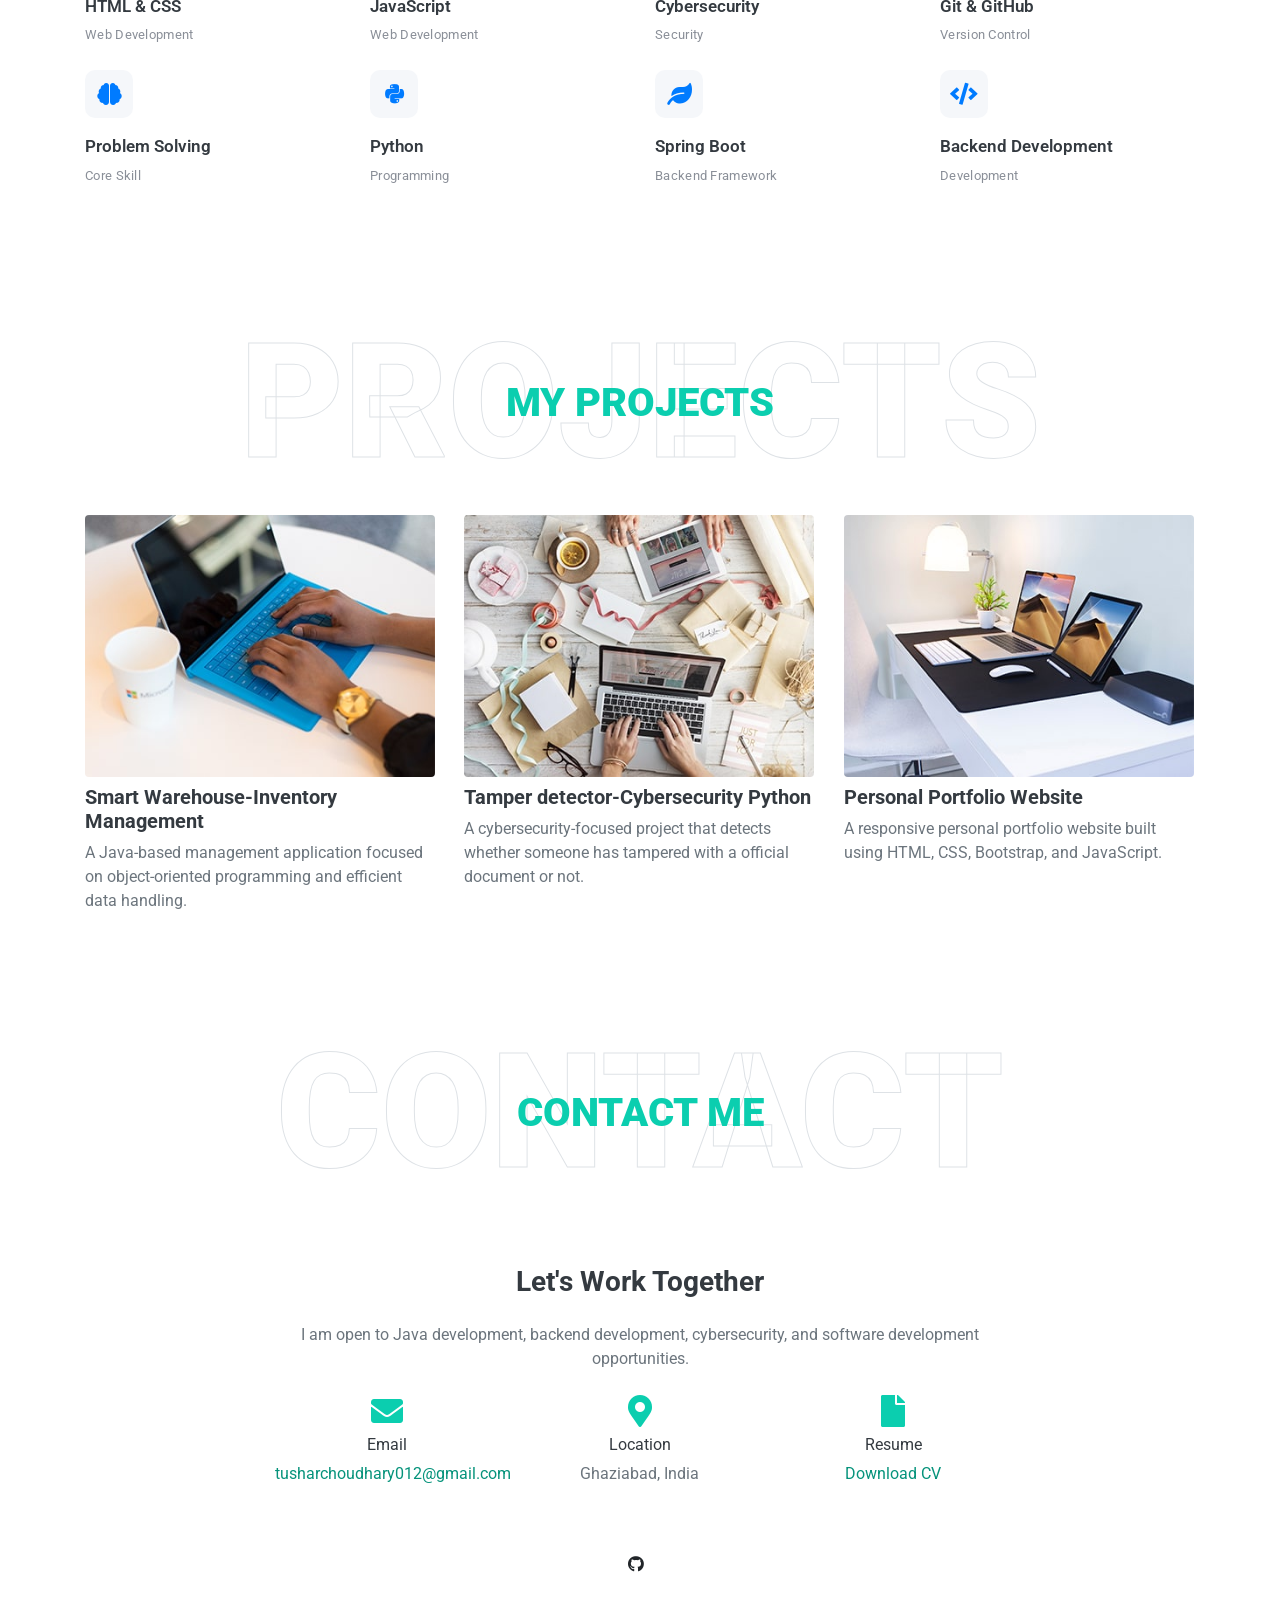
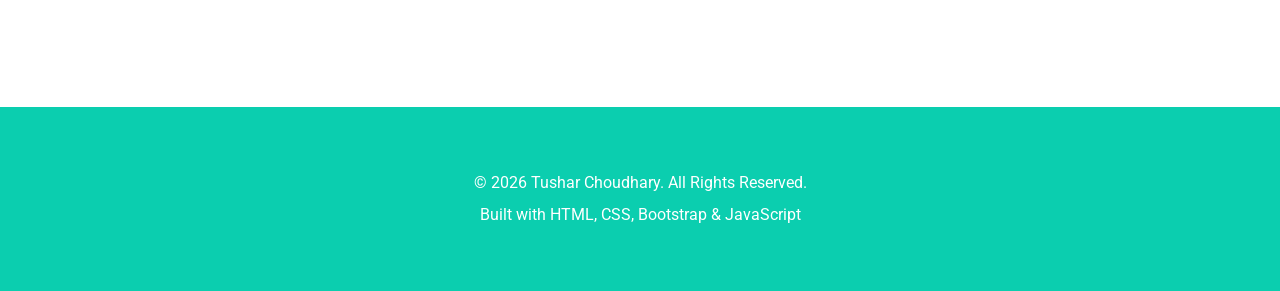
==== commit 14a83f61: "fixed cv" ====
--- a/index.html
+++ b/index.html
@@ -492,7 +492,7 @@
                 </div>
 
                 <h5 class="font-weight-bold">
-                    Smart Warehouse-Inventory management
+                    Smart Warehouse-Inventory Management
                 </h5>
 
                 <p>
